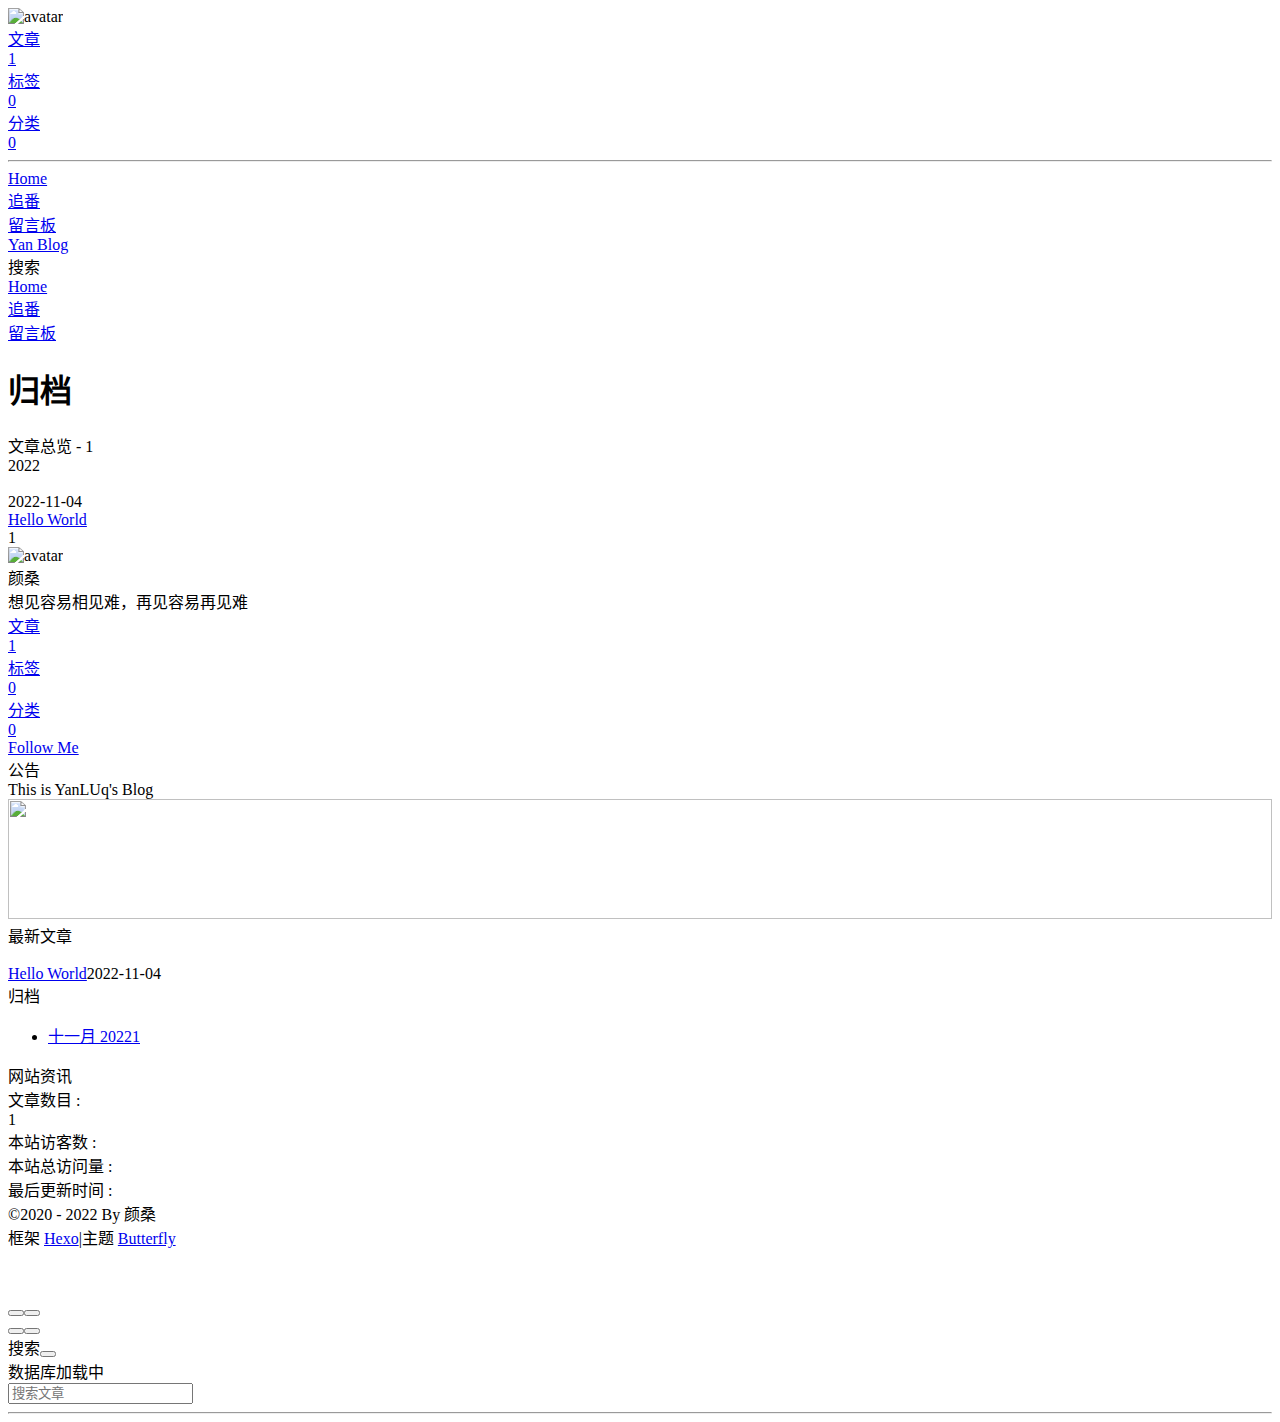
==== archives/index.html @ 8ce9906b "Site updated: 2022-11-27 23:02:47" ====
<!DOCTYPE html><html lang="zh-CN" data-theme="light"><head><meta charset="UTF-8"><meta http-equiv="X-UA-Compatible" content="IE=edge"><meta name="viewport" content="width=device-width, initial-scale=1.0, maximum-scale=1.0, user-scalable=no"><title>归档 | Yan Blog</title><meta name="author" content="颜桑,xyme000@163.com"><meta name="copyright" content="颜桑"><meta name="format-detection" content="telephone=no"><meta name="theme-color" content="#ffffff"><meta name="description" content="想见容易相见难，再见容易再见难">
<meta property="og:type" content="website">
<meta property="og:title" content="归档">
<meta property="og:url" content="http://example.com/archives/index.html">
<meta property="og:site_name" content="Yan Blog">
<meta property="og:description" content="想见容易相见难，再见容易再见难">
<meta property="og:locale" content="zh_CN">
<meta property="og:image" content="https://s2.loli.net/2022/11/27/mpEVhI1Z8wz5aOU.png">
<meta property="article:author" content="颜桑">
<meta property="article:tag" content="颜桑，博客，颜桑的博客，颜，桑，想见容易相见难，再见容易再见难">
<meta name="twitter:card" content="summary">
<meta name="twitter:image" content="https://s2.loli.net/2022/11/27/mpEVhI1Z8wz5aOU.png"><link rel="shortcut icon" href="/img/favicon.png"><link rel="canonical" href="http://example.com/archives/"><link rel="preconnect" href="//cdn.jsdelivr.net"/><link rel="preconnect" href="//busuanzi.ibruce.info"/><link rel="manifest" href="/manifest.json"/><meta name="msapplication-TileColor" content="#3b70fc"/><link rel="apple-touch-icon" sizes="180x180" href="/img/siteicon/128.png"/><link rel="icon" type="image/png" sizes="32x32" href="/img/siteicon/32.png"/><link rel="icon" type="image/png" sizes="16x16" href="/img/siteicon/16.png"/><link rel="mask-icon" href="/img/siteicon/128.png" color="#5bbad5"/><link rel="stylesheet" href="/css/index.css"><link rel="stylesheet" href="https://cdn.jsdelivr.net/npm/@fortawesome/fontawesome-free/css/all.min.css" media="print" onload="this.media='all'"><link rel="stylesheet" href="https://cdn.jsdelivr.net/npm/@fancyapps/ui/dist/fancybox.min.css" media="print" onload="this.media='all'"><script>const GLOBAL_CONFIG = { 
  root: '/',
  algolia: undefined,
  localSearch: {"path":"/search.xml","preload":false,"languages":{"hits_empty":"找不到您查询的内容：${query}"}},
  translate: undefined,
  noticeOutdate: undefined,
  highlight: {"plugin":"highlighjs","highlightCopy":true,"highlightLang":true,"highlightHeightLimit":false},
  copy: {
    success: '复制成功',
    error: '复制错误',
    noSupport: '浏览器不支持'
  },
  relativeDate: {
    homepage: false,
    post: false
  },
  runtime: '',
  date_suffix: {
    just: '刚刚',
    min: '分钟前',
    hour: '小时前',
    day: '天前',
    month: '个月前'
  },
  copyright: undefined,
  lightbox: 'fancybox',
  Snackbar: undefined,
  source: {
    justifiedGallery: {
      js: 'https://cdn.jsdelivr.net/npm/flickr-justified-gallery/dist/fjGallery.min.js',
      css: 'https://cdn.jsdelivr.net/npm/flickr-justified-gallery/dist/fjGallery.min.css'
    }
  },
  isPhotoFigcaption: false,
  islazyload: false,
  isAnchor: false
}</script><script id="config-diff">var GLOBAL_CONFIG_SITE = {
  title: '归档',
  isPost: false,
  isHome: false,
  isHighlightShrink: false,
  isToc: false,
  postUpdate: '2022-11-27 23:02:47'
}</script><noscript><style type="text/css">
  #nav {
    opacity: 1
  }
  .justified-gallery img {
    opacity: 1
  }

  #recent-posts time,
  #post-meta time {
    display: inline !important
  }
</style></noscript><script>(win=>{
    win.saveToLocal = {
      set: function setWithExpiry(key, value, ttl) {
        if (ttl === 0) return
        const now = new Date()
        const expiryDay = ttl * 86400000
        const item = {
          value: value,
          expiry: now.getTime() + expiryDay,
        }
        localStorage.setItem(key, JSON.stringify(item))
      },

      get: function getWithExpiry(key) {
        const itemStr = localStorage.getItem(key)

        if (!itemStr) {
          return undefined
        }
        const item = JSON.parse(itemStr)
        const now = new Date()

        if (now.getTime() > item.expiry) {
          localStorage.removeItem(key)
          return undefined
        }
        return item.value
      }
    }
  
    win.getScript = url => new Promise((resolve, reject) => {
      const script = document.createElement('script')
      script.src = url
      script.async = true
      script.onerror = reject
      script.onload = script.onreadystatechange = function() {
        const loadState = this.readyState
        if (loadState && loadState !== 'loaded' && loadState !== 'complete') return
        script.onload = script.onreadystatechange = null
        resolve()
      }
      document.head.appendChild(script)
    })
  
      win.activateDarkMode = function () {
        document.documentElement.setAttribute('data-theme', 'dark')
        if (document.querySelector('meta[name="theme-color"]') !== null) {
          document.querySelector('meta[name="theme-color"]').setAttribute('content', '#0d0d0d')
        }
      }
      win.activateLightMode = function () {
        document.documentElement.setAttribute('data-theme', 'light')
        if (document.querySelector('meta[name="theme-color"]') !== null) {
          document.querySelector('meta[name="theme-color"]').setAttribute('content', '#ffffff')
        }
      }
      const t = saveToLocal.get('theme')
    
          if (t === 'dark') activateDarkMode()
          else if (t === 'light') activateLightMode()
        
      const asideStatus = saveToLocal.get('aside-status')
      if (asideStatus !== undefined) {
        if (asideStatus === 'hide') {
          document.documentElement.classList.add('hide-aside')
        } else {
          document.documentElement.classList.remove('hide-aside')
        }
      }
    
    const detectApple = () => {
      if(/iPad|iPhone|iPod|Macintosh/.test(navigator.userAgent)){
        document.documentElement.classList.add('apple')
      }
    }
    detectApple()
    })(window)</script><link rel="stylesheet" href="/css/custom.css" media="defer" onload="this.media='all'"><!-- hexo injector head_end start --><link rel="stylesheet" href="https://cdn.cbd.int/hexo-butterfly-clock-anzhiyu@1.1.6/lib/clock.min.css" /><link rel="stylesheet" href="https://cdn.cbd.int/hexo-butterfly-tag-plugins-plus@latest/lib/assets/font-awesome-animation.min.css" media="defer" onload="this.media='all'"><link rel="stylesheet" href="https://cdn.cbd.int/hexo-butterfly-tag-plugins-plus@latest/lib/tag_plugins.css" media="defer" onload="this.media='all'"><script src="https://cdn.cbd.int/hexo-butterfly-tag-plugins-plus@latest/lib/assets/carousel-touch.js"></script><link rel="stylesheet" href="https://cdn.cbd.int/hexo-filter-gitcalendar/lib/gitcalendar.css" media="print" onload="this.media='all'"><link rel="stylesheet" href="https://npm.elemecdn.com/anzhiyu-blog@2.0.4/css/runtime/runtime.min.css" media="print" onload="this.media='all'"><link rel="stylesheet" href="https://cdn.cbd.int/hexo-butterfly-wowjs/lib/animate.min.css" media="print" onload="this.media='screen'"><!-- hexo injector head_end end --><meta name="generator" content="Hexo 5.4.2"><link rel="alternate" href="/atom.xml" title="Yan Blog" type="application/atom+xml">
</head><body><div id="web_bg"></div><div id="sidebar"><div id="menu-mask"></div><div id="sidebar-menus"><div class="avatar-img is-center"><img src="https://s2.loli.net/2022/11/27/mpEVhI1Z8wz5aOU.png" onerror="onerror=null;src='/img/friend_404.gif'" alt="avatar"/></div><div class="sidebar-site-data site-data is-center"><a href="/archives/"><div class="headline">文章</div><div class="length-num">1</div></a><a href="/tags/"><div class="headline">标签</div><div class="length-num">0</div></a><a href="/categories/"><div class="headline">分类</div><div class="length-num">0</div></a></div><hr/><div class="menus_items"><div class="menus_item"><a class="site-page" href="/"><i class="fa-fw fas fa-home"></i><span> Home</span></a></div><div class="menus_item"><a class="site-page" href="/bangumis/"><i class="fa-fw fas fa-home"></i><span> 追番</span></a></div><div class="menus_item"><a class="site-page" href="/comments/"><i class="fa-fw fas fa-envelope"></i><span> 留言板</span></a></div></div></div></div><div class="page" id="body-wrap"><header class="not-home-page" id="page-header"><nav id="nav"><span id="blog_name"><a id="site-name" href="/">Yan Blog</a></span><div id="menus"><div id="search-button"><a class="site-page social-icon search"><i class="fas fa-search fa-fw"></i><span> 搜索</span></a></div><div class="menus_items"><div class="menus_item"><a class="site-page" href="/"><i class="fa-fw fas fa-home"></i><span> Home</span></a></div><div class="menus_item"><a class="site-page" href="/bangumis/"><i class="fa-fw fas fa-home"></i><span> 追番</span></a></div><div class="menus_item"><a class="site-page" href="/comments/"><i class="fa-fw fas fa-envelope"></i><span> 留言板</span></a></div></div><div id="toggle-menu"><a class="site-page"><i class="fas fa-bars fa-fw"></i></a></div></div></nav><div id="page-site-info"><h1 id="site-title">归档</h1></div></header><main class="layout" id="content-inner"><div id="archive"><div class="article-sort-title">文章总览 - 1</div><div class="article-sort"><div class="article-sort-item year">2022</div><div class="article-sort-item"><a class="article-sort-item-img" href="/posts/undefined.html" title="Hello World"><img src="[data-uri]" alt="Hello World" onerror="this.onerror=null;this.src='/img/404.jpg'"></a><div class="article-sort-item-info"><div class="article-sort-item-time"><i class="far fa-calendar-alt"></i><time class="post-meta-date-created" datetime="2022-11-04T13:21:31.577Z" title="发表于 2022-11-04 21:21:31">2022-11-04</time></div><a class="article-sort-item-title" href="/posts/undefined.html" title="Hello World">Hello World</a></div></div></div><nav id="pagination"><div class="pagination"><span class="page-number current">1</span></div></nav></div><div class="aside-content" id="aside-content"><div class="card-widget card-info"><div class="is-center"><div class="avatar-img"><img src="https://s2.loli.net/2022/11/27/mpEVhI1Z8wz5aOU.png" onerror="this.onerror=null;this.src='/img/friend_404.gif'" alt="avatar"/></div><div class="author-info__name">颜桑</div><div class="author-info__description">想见容易相见难，再见容易再见难</div></div><div class="card-info-data site-data is-center"><a href="/archives/"><div class="headline">文章</div><div class="length-num">1</div></a><a href="/tags/"><div class="headline">标签</div><div class="length-num">0</div></a><a href="/categories/"><div class="headline">分类</div><div class="length-num">0</div></a></div><a id="card-info-btn" target="_blank" rel="noopener" href="https://github.com/xxxxxx"><i class="fab fa-github"></i><span>Follow Me</span></a></div><div class="card-widget card-announcement"><div class="item-headline"><i class="fas fa-bullhorn fa-shake"></i><span>公告</span></div><div class="announcement_content">This is YanLUq's Blog</div></div><div class="sticky_layout"><div class="card-widget card-recent-post"><div class="item-headline"><i class="fas fa-history"></i><span>最新文章</span></div><div class="aside-list"><div class="aside-list-item"><a class="thumbnail" href="/posts/undefined.html" title="Hello World"><img src="[data-uri]" onerror="this.onerror=null;this.src='/img/404.jpg'" alt="Hello World"/></a><div class="content"><a class="title" href="/posts/undefined.html" title="Hello World">Hello World</a><time datetime="2022-11-04T13:21:31.577Z" title="发表于 2022-11-04 21:21:31">2022-11-04</time></div></div></div></div><div class="card-widget card-archives"><div class="item-headline"><i class="fas fa-archive"></i><span>归档</span></div><ul class="card-archive-list"><li class="card-archive-list-item"><a class="card-archive-list-link" href="/archives/2022/11/"><span class="card-archive-list-date">十一月 2022</span><span class="card-archive-list-count">1</span></a></li></ul></div><div class="card-widget card-webinfo"><div class="item-headline"><i class="fas fa-chart-line"></i><span>网站资讯</span></div><div class="webinfo"><div class="webinfo-item"><div class="item-name">文章数目 :</div><div class="item-count">1</div></div><div class="webinfo-item"><div class="item-name">本站访客数 :</div><div class="item-count" id="busuanzi_value_site_uv"><i class="fa-solid fa-spinner fa-spin"></i></div></div><div class="webinfo-item"><div class="item-name">本站总访问量 :</div><div class="item-count" id="busuanzi_value_site_pv"><i class="fa-solid fa-spinner fa-spin"></i></div></div><div class="webinfo-item"><div class="item-name">最后更新时间 :</div><div class="item-count" id="last-push-date" data-lastPushDate="2022-11-27T15:02:47.045Z"><i class="fa-solid fa-spinner fa-spin"></i></div></div></div></div></div></div></main><footer id="footer"><div id="footer-wrap"><div class="copyright">&copy;2020 - 2022 By 颜桑</div><div class="framework-info"><span>框架 </span><a target="_blank" rel="noopener" href="https://hexo.io">Hexo</a><span class="footer-separator">|</span><span>主题 </span><a target="_blank" rel="noopener" href="https://github.com/jerryc127/hexo-theme-butterfly">Butterfly</a></div></div></footer></div><div id="rightside"><div id="rightside-config-hide"><button id="darkmode" type="button" title="浅色和深色模式转换"><i class="fas fa-adjust"></i></button><button id="hide-aside-btn" type="button" title="单栏和双栏切换"><i class="fas fa-arrows-alt-h"></i></button></div><div id="rightside-config-show"><button id="rightside_config" type="button" title="设置"><i class="fas fa-cog fa-spin"></i></button><button id="go-up" type="button" title="回到顶部"><i class="fas fa-arrow-up"></i></button></div></div><div id="local-search"><div class="search-dialog"><nav class="search-nav"><span class="search-dialog-title">搜索</span><span id="loading-status"></span><button class="search-close-button"><i class="fas fa-times"></i></button></nav><div class="is-center" id="loading-database"><i class="fas fa-spinner fa-pulse"></i><span>  数据库加载中</span></div><div class="search-wrap"><div id="local-search-input"><div class="local-search-box"><input class="local-search-box--input" placeholder="搜索文章" type="text"/></div></div><hr/><div id="local-search-results"></div></div></div><div id="search-mask"></div></div><div><script src="/js/utils.js"></script><script src="/js/main.js"></script><script src="https://cdn.jsdelivr.net/npm/@fancyapps/ui/dist/fancybox.umd.min.js"></script><script src="/js/search/local-search.js"></script><div class="js-pjax"></div><div class="app-refresh" id="app-refresh" style="position: fixed;top: -2.2rem;left: 0;right: 0;z-index: 99999;padding: 0 1rem;font-size: 15px;height: 2.2rem;transition: all 0.3s ease;"><div class="app-refresh-wrap" style=" display: flex;color: #fff;height: 100%;align-items: center;justify-content: center;"><label>✨ 有新文章啦！ 👉</label><a href="javascript:void(0)" onclick="location.reload()"><span style="color: #fff;text-decoration: underline;cursor: pointer;">🍗点击食用🍔</span></a></div></div><script>if ('serviceWorker' in navigator) {
if (navigator.serviceWorker.controller) {
navigator.serviceWorker.addEventListener('controllerchange', function() {
showNotification()
})
}
window.addEventListener('load', function() {
navigator.serviceWorker.register('/sw.js')
})
}
function showNotification() {
if (GLOBAL_CONFIG.Snackbar) {
var snackbarBg =
document.documentElement.getAttribute('data-theme') === 'light' ?
GLOBAL_CONFIG.Snackbar.bgLight :
GLOBAL_CONFIG.Snackbar.bgDark
var snackbarPos = GLOBAL_CONFIG.Snackbar.position
Snackbar.show({
text: '✨ 有新文章啦！ 👉',
backgroundColor: snackbarBg,
duration: 500000,
pos: snackbarPos,
actionText: '🍗点击食用🍔',
actionTextColor: '#fff',
onActionClick: function(e) {
location.reload()
},
})
} else {
var showBg =
document.documentElement.getAttribute('data-theme') === 'light' ?
'#3b70fc' :
'#1f1f1f'
var cssText = `top: 0; background: ${showBg};`
document.getElementById('app-refresh').style.cssText = cssText
}
}</script><script async data-pjax src="//busuanzi.ibruce.info/busuanzi/2.3/busuanzi.pure.mini.js"></script></div><!-- hexo injector body_end start --><script data-pjax>
  function butterfly_clock_anzhiyu_injector_config(){
    var parent_div_git = document.getElementsByClassName('sticky_layout')[0];
    var item_html = '<div class="card-widget card-clock"><div class="card-glass"><div class="card-background"><div class="card-content"><div id="hexo_electric_clock"><img class="entered loading" id="card-clock-loading" src="https://cdn.cbd.int/hexo-butterfly-clock-anzhiyu@1.1.6/lib/loading.gif" style="height: 120px; width: 100%;" data-ll-status="loading"/></div></div></div></div></div>';
    console.log('已挂载butterfly_clock_anzhiyu')
    if(parent_div_git) {
      parent_div_git.insertAdjacentHTML("afterbegin",item_html)
    }
  }
  var elist = 'null'.split(',');
  var cpage = location.pathname;
  var epage = 'all';
  var qweather_key = 'b02f5c4c556b4761b795ad2f716f89fb';
  var gaud_map_key = 'af7fbefd19da6f7522794b475c55c602';
  var baidu_ak_key = 'undefined';
  var flag = 0;
  var clock_rectangle = '112.6534116,27.96920845';
  var clock_default_rectangle_enable = 'false';

  for (var i=0;i<elist.length;i++){
    if (cpage.includes(elist[i])){
      flag++;
    }
  }

  if ((epage ==='all')&&(flag == 0)){
    butterfly_clock_anzhiyu_injector_config();
  }
  else if (epage === cpage){
    butterfly_clock_anzhiyu_injector_config();
  }
  </script><script src="https://widget.qweather.net/simple/static/js/he-simple-common.js?v=2.0"></script><script data-pjax src="https://cdn.cbd.int/hexo-butterfly-clock-anzhiyu@1.1.6/lib/clock.min.js"></script><script async src="/js/ali_font.js"></script><script data-pjax src="https://cdn.cbd.int/hexo-filter-gitcalendar/lib/gitcalendar.js"></script><script data-pjax>
  function gitcalendar_injector_config(){
      var parent_div_git = document.getElementById('recent-posts');
      var item_html = '<div class="recent-post-item" style="width:100%;height:auto;padding:10px;"><style>#git_container{min-height: 280px}@media screen and (max-width:650px) {#git_container{min-height: 0px}}</style><div id="git_loading" style="width:10%;height:100%;margin:0 auto;display: block;"><svg xmlns="http://www.w3.org/2000/svg" xmlns:xlink="http://www.w3.org/1999/xlink" viewBox="0 0 50 50" style="enable-background:new 0 0 50 50" xml:space="preserve"><path fill="#d0d0d0" d="M25.251,6.461c-10.318,0-18.683,8.365-18.683,18.683h4.068c0-8.071,6.543-14.615,14.615-14.615V6.461z" transform="rotate(275.098 25 25)"><animatetransform attributeType="xml" attributeName="transform" type="rotate" from="0 25 25" to="360 25 25" dur="0.6s" repeatCount="indefinite"></animatetransform></path></svg><style>#git_container{display: none;}</style></div><div id="git_container"></div></div>';
      parent_div_git.insertAdjacentHTML("afterbegin",item_html)
      console.log('已挂载gitcalendar')
      }

    if( document.getElementById('recent-posts') && (location.pathname ==='/'|| '/' ==='all')){
        gitcalendar_injector_config()
        GitCalendarInit("https://python-github-calendar-api-spk83h666-anzhiyu-c.vercel.app/api?Yannq",['#ebedf0', '#fdcdec', '#fc9bd9', '#fa6ac5', '#f838b2', '#f5089f', '#c4067e', '#92055e', '#540336', '#48022f', '#30021f'],'Yannq')
    }
  </script><script data-pjax>
  function butterfly_footer_beautify_injector_config(){
    var parent_div_git = document.getElementById('footer-wrap');
    var item_html = '<div id="workboard"></div><p id="ghbdages"><a class="github-badge" target="_blank" href="https://hexo.io/" style="margin-inline:5px" data-title="博客框架为Hexo_v5.4.0" title=""><img src="https://img.shields.io/badge/Frame-Hexo-blue?style=flat&amp;logo=hexo" alt=""/></a><a class="github-badge" target="_blank" href="https://butterfly.js.org/" style="margin-inline:5px" data-title="主题版本Butterfly_v4.2.2" title=""><img src="https://img.shields.io/badge/Theme-Butterfly-6513df?style=flat&amp;logo=bitdefender" alt=""/></a><a class="github-badge" target="_blank" href="https://www.jsdelivr.com/" style="margin-inline:5px" data-title="本站使用JsDelivr为静态资源提供CDN加速" title=""><img src="https://img.shields.io/badge/CDN-jsDelivr-orange?style=flat&amp;logo=jsDelivr" alt=""/></a><a class="github-badge" target="_blank" href="https://beian.miit.gov.cn/#/Integrated/index" style="margin-inline:5px" data-title="本站已在川进行备案" title=""><img src="https://img.shields.io/badge/川ICP备-2022114514号-e1d492?style=flat&amp;logo=[data-uri]" alt=""/></a><a class="github-badge" target="_blank" href="https://github.com/" style="margin-inline:5px" data-title="本站项目由Github托管" title=""><img src="https://img.shields.io/badge/Source-Github-d021d6?style=flat&amp;logo=GitHub" alt=""/></a><a class="github-badge" target="_blank" href="http://creativecommons.org/licenses/by-nc-sa/4.0/" style="margin-inline:5px" data-title="本站采用知识共享署名-非商业性使用-相同方式共享4.0国际许可协议进行许可" title=""><img src="https://img.shields.io/badge/Copyright-BY--NC--SA%204.0-d42328?style=flat&amp;logo=Claris" alt=""/></a></p>';
    console.log('已挂载butterfly_footer_beautify')
    parent_div_git.insertAdjacentHTML("beforeend",item_html)
    }
  var elist = 'null'.split(',');
  var cpage = location.pathname;
  var epage = 'all';
  var flag = 0;

  for (var i=0;i<elist.length;i++){
    if (cpage.includes(elist[i])){
      flag++;
    }
  }

  if ((epage ==='all')&&(flag == 0)){
    butterfly_footer_beautify_injector_config();
  }
  else if (epage === cpage){
    butterfly_footer_beautify_injector_config();
  }
  </script><script async src="/js/runtime/runtime.js"></script><div class="js-pjax"><script async="async">var arr = document.getElementsByClassName('recent-post-item');
for(var i = 0;i<arr.length;i++){
    arr[i].classList.add('wow');
    arr[i].classList.add('animate__zoomIn');
    arr[i].setAttribute('data-wow-duration', '1.5s');
    arr[i].setAttribute('data-wow-delay', '200ms');
    arr[i].setAttribute('data-wow-offset', '30');
    arr[i].setAttribute('data-wow-iteration', '1');
  }</script><script async="async">var arr = document.getElementsByClassName('card-widget');
for(var i = 0;i<arr.length;i++){
    arr[i].classList.add('wow');
    arr[i].classList.add('animate__zoomIn');
    arr[i].setAttribute('data-wow-duration', '');
    arr[i].setAttribute('data-wow-delay', '200ms');
    arr[i].setAttribute('data-wow-offset', '');
    arr[i].setAttribute('data-wow-iteration', '');
  }</script><script async="async">var arr = document.getElementsByClassName('flink-list-card');
for(var i = 0;i<arr.length;i++){
    arr[i].classList.add('wow');
    arr[i].classList.add('animate__flipInY');
    arr[i].setAttribute('data-wow-duration', '3s');
    arr[i].setAttribute('data-wow-delay', '');
    arr[i].setAttribute('data-wow-offset', '');
    arr[i].setAttribute('data-wow-iteration', '');
  }</script><script async="async">var arr = document.getElementsByClassName('flink-list-card');
for(var i = 0;i<arr.length;i++){
    arr[i].classList.add('wow');
    arr[i].classList.add('animate__animated');
    arr[i].setAttribute('data-wow-duration', '3s');
    arr[i].setAttribute('data-wow-delay', '');
    arr[i].setAttribute('data-wow-offset', '');
    arr[i].setAttribute('data-wow-iteration', '');
  }</script><script async="async">var arr = document.getElementsByClassName('article-sort-item');
for(var i = 0;i<arr.length;i++){
    arr[i].classList.add('wow');
    arr[i].classList.add('animate__slideInRight');
    arr[i].setAttribute('data-wow-duration', '1.5s');
    arr[i].setAttribute('data-wow-delay', '');
    arr[i].setAttribute('data-wow-offset', '');
    arr[i].setAttribute('data-wow-iteration', '');
  }</script><script async="async">var arr = document.getElementsByClassName('site-card');
for(var i = 0;i<arr.length;i++){
    arr[i].classList.add('wow');
    arr[i].classList.add('animate__flipInY');
    arr[i].setAttribute('data-wow-duration', '3s');
    arr[i].setAttribute('data-wow-delay', '');
    arr[i].setAttribute('data-wow-offset', '');
    arr[i].setAttribute('data-wow-iteration', '');
  }</script><script async="async">var arr = document.getElementsByClassName('site-card');
for(var i = 0;i<arr.length;i++){
    arr[i].classList.add('wow');
    arr[i].classList.add('animate__animated');
    arr[i].setAttribute('data-wow-duration', '3s');
    arr[i].setAttribute('data-wow-delay', '');
    arr[i].setAttribute('data-wow-offset', '');
    arr[i].setAttribute('data-wow-iteration', '');
  }</script></div><script defer src="https://cdn.cbd.int/hexo-butterfly-wowjs/lib/wow.min.js"></script><script defer src="https://cdn.cbd.int/hexo-butterfly-wowjs/lib/wow_init.js"></script><!-- hexo injector body_end end --><script src="/live2dw/lib/L2Dwidget.min.js?094cbace49a39548bed64abff5988b05"></script><script>L2Dwidget.init({"tagMode":false,"debug":false,"model":{"jsonPath":"/live2dw/assets/koharu.model.json"},"display":{"position":"left","width":150,"height":300},"mobile":{"show":false},"log":false,"pluginJsPath":"lib/","pluginModelPath":"assets/","pluginRootPath":"live2dw/"});</script></body></html>
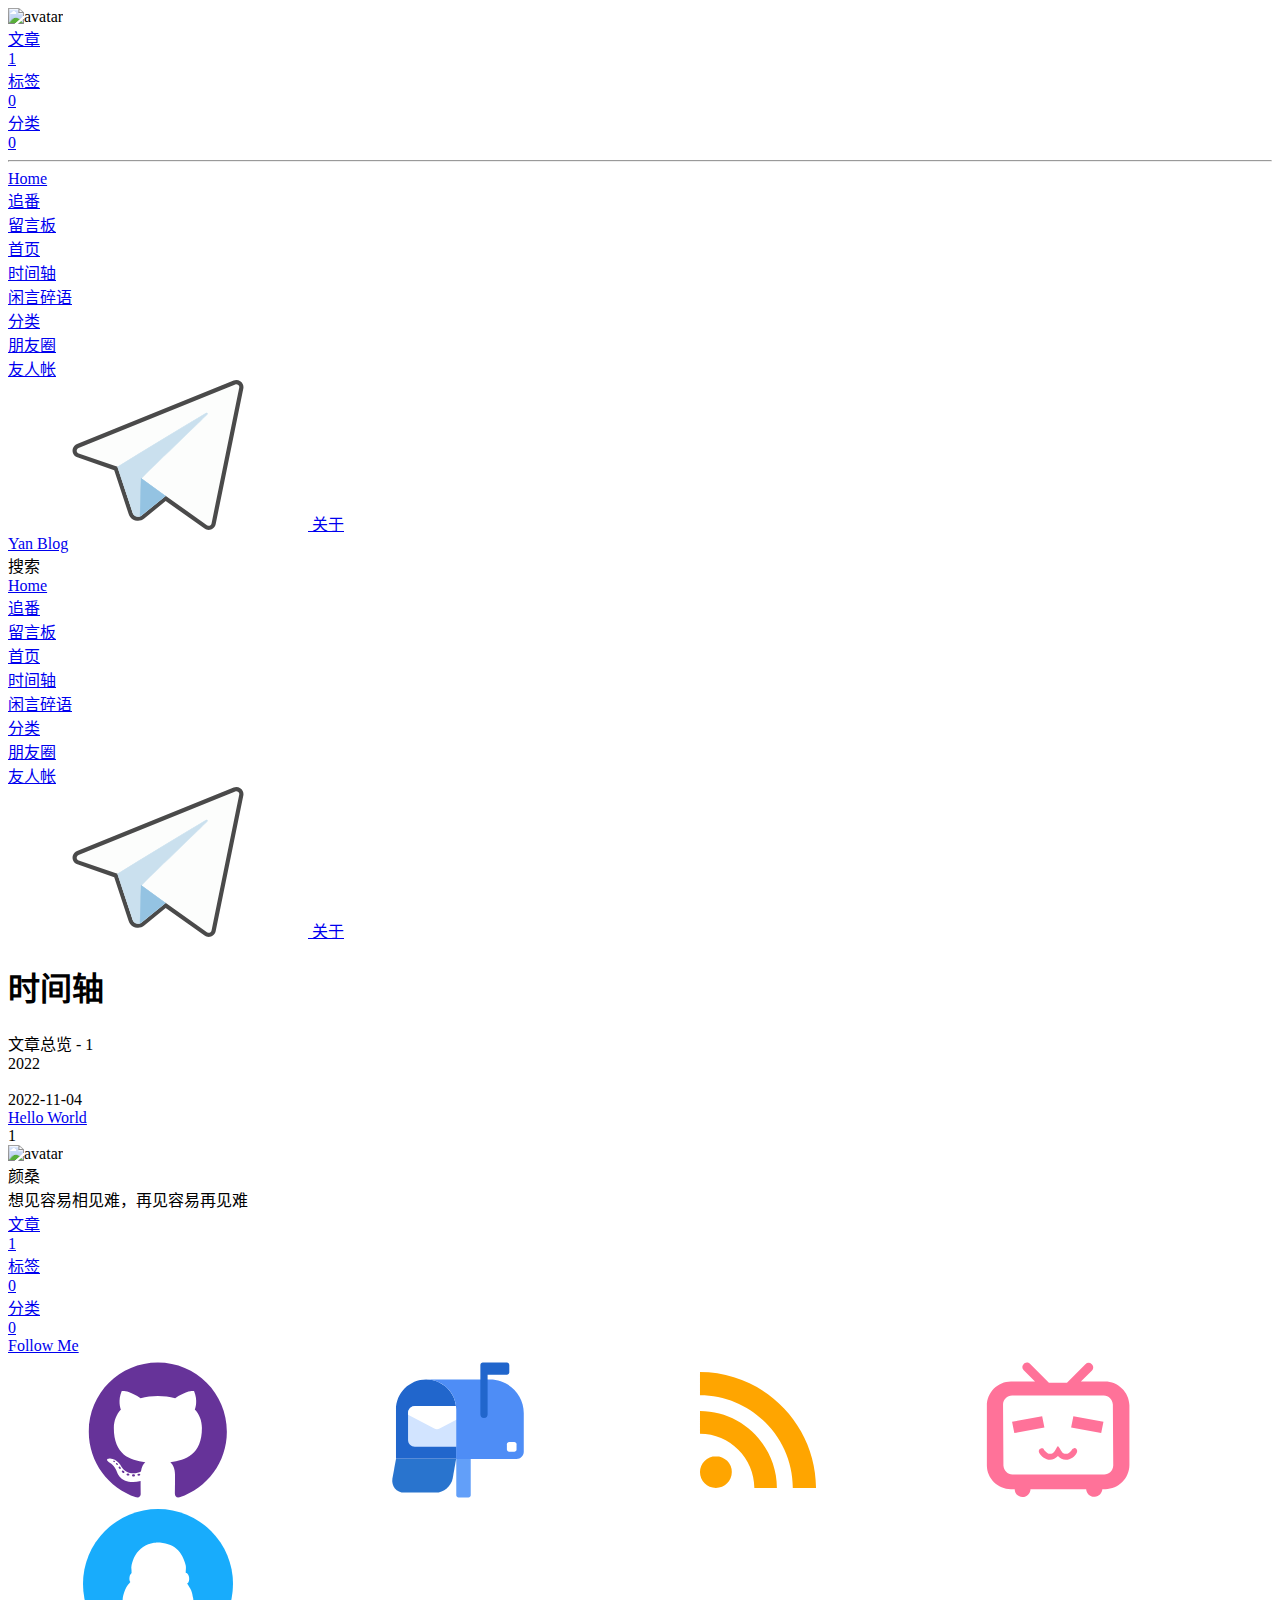
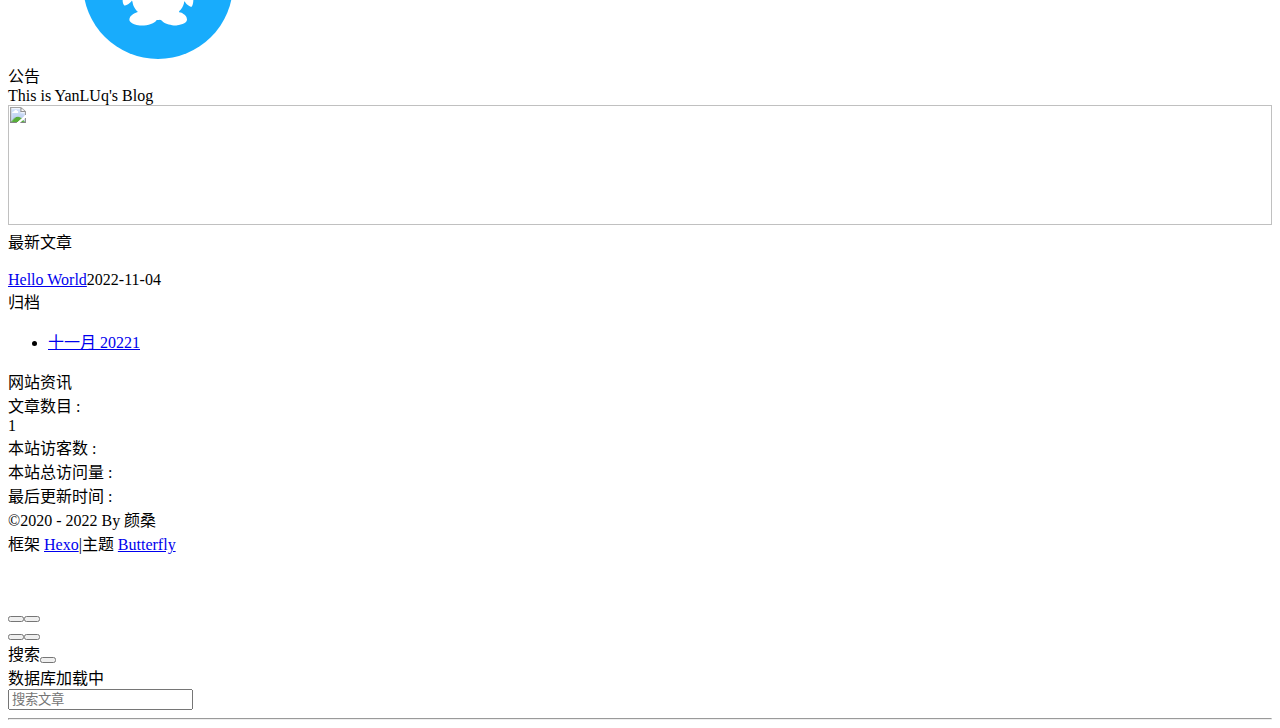
==== commit 818eda74: "Site updated: 2022-11-30 21:05:34" ====
--- a/archives/index.html
+++ b/archives/index.html
@@ -1,7 +1,7 @@
-<!DOCTYPE html><html lang="zh-CN" data-theme="light"><head><meta charset="UTF-8"><meta http-equiv="X-UA-Compatible" content="IE=edge"><meta name="viewport" content="width=device-width, initial-scale=1.0, maximum-scale=1.0, user-scalable=no"><title>归档 | Yan Blog</title><meta name="author" content="颜桑,xyme000@163.com"><meta name="copyright" content="颜桑"><meta name="format-detection" content="telephone=no"><meta name="theme-color" content="#ffffff"><meta name="description" content="想见容易相见难，再见容易再见难">
+<!DOCTYPE html><html lang="zh-CN" data-theme="light"><head><meta charset="UTF-8"><meta http-equiv="X-UA-Compatible" content="IE=edge"><meta name="viewport" content="width=device-width, initial-scale=1.0, maximum-scale=1.0, user-scalable=no"><title>时间轴 | Yan Blog</title><meta name="author" content="颜桑,xyme000@163.com"><meta name="copyright" content="颜桑"><meta name="format-detection" content="telephone=no"><meta name="theme-color" content="#ffffff"><meta name="description" content="想见容易相见难，再见容易再见难">
 <meta property="og:type" content="website">
-<meta property="og:title" content="归档">
-<meta property="og:url" content="http://example.com/archives/index.html">
+<meta property="og:title" content="时间轴">
+<meta property="og:url" content="https://www.yannq.ml/archives/index.html">
 <meta property="og:site_name" content="Yan Blog">
 <meta property="og:description" content="想见容易相见难，再见容易再见难">
 <meta property="og:locale" content="zh_CN">
@@ -9,7 +9,7 @@
 <meta property="article:author" content="颜桑">
 <meta property="article:tag" content="颜桑，博客，颜桑的博客，颜，桑，想见容易相见难，再见容易再见难">
 <meta name="twitter:card" content="summary">
-<meta name="twitter:image" content="https://s2.loli.net/2022/11/27/mpEVhI1Z8wz5aOU.png"><link rel="shortcut icon" href="/img/favicon.png"><link rel="canonical" href="http://example.com/archives/"><link rel="preconnect" href="//cdn.jsdelivr.net"/><link rel="preconnect" href="//busuanzi.ibruce.info"/><link rel="manifest" href="/manifest.json"/><meta name="msapplication-TileColor" content="#3b70fc"/><link rel="apple-touch-icon" sizes="180x180" href="/img/siteicon/128.png"/><link rel="icon" type="image/png" sizes="32x32" href="/img/siteicon/32.png"/><link rel="icon" type="image/png" sizes="16x16" href="/img/siteicon/16.png"/><link rel="mask-icon" href="/img/siteicon/128.png" color="#5bbad5"/><link rel="stylesheet" href="/css/index.css"><link rel="stylesheet" href="https://cdn.jsdelivr.net/npm/@fortawesome/fontawesome-free/css/all.min.css" media="print" onload="this.media='all'"><link rel="stylesheet" href="https://cdn.jsdelivr.net/npm/@fancyapps/ui/dist/fancybox.min.css" media="print" onload="this.media='all'"><script>const GLOBAL_CONFIG = { 
+<meta name="twitter:image" content="https://s2.loli.net/2022/11/27/mpEVhI1Z8wz5aOU.png"><link rel="shortcut icon" href="/img/favicon.png"><link rel="canonical" href="https://www.yannq.ml/archives/"><link rel="preconnect" href="//cdn.jsdelivr.net"/><link rel="preconnect" href="//busuanzi.ibruce.info"/><link rel="manifest" href="/manifest.json"/><meta name="msapplication-TileColor" content="#3b70fc"/><link rel="apple-touch-icon" sizes="180x180" href="/img/siteicon/128.png"/><link rel="icon" type="image/png" sizes="32x32" href="/img/siteicon/32.png"/><link rel="icon" type="image/png" sizes="16x16" href="/img/siteicon/16.png"/><link rel="mask-icon" href="/img/siteicon/128.png" color="#5bbad5"/><link rel="stylesheet" href="/css/index.css"><link rel="stylesheet" href="https://cdn.jsdelivr.net/npm/@fortawesome/fontawesome-free/css/all.min.css" media="print" onload="this.media='all'"><link rel="stylesheet" href="https://cdn.jsdelivr.net/npm/@fancyapps/ui/dist/fancybox.min.css" media="print" onload="this.media='all'"><script>const GLOBAL_CONFIG = { 
   root: '/',
   algolia: undefined,
   localSearch: {"path":"/search.xml","preload":false,"languages":{"hits_empty":"找不到您查询的内容：${query}"}},
@@ -46,12 +46,12 @@
   islazyload: false,
   isAnchor: false
 }</script><script id="config-diff">var GLOBAL_CONFIG_SITE = {
-  title: '归档',
+  title: '时间轴',
   isPost: false,
   isHome: false,
   isHighlightShrink: false,
   isToc: false,
-  postUpdate: '2022-11-27 23:02:47'
+  postUpdate: '2022-11-30 21:05:17'
 }</script><noscript><style type="text/css">
   #nav {
     opacity: 1
@@ -140,8 +140,8 @@
       }
     }
     detectApple()
-    })(window)</script><link rel="stylesheet" href="/css/custom.css" media="defer" onload="this.media='all'"><!-- hexo injector head_end start --><link rel="stylesheet" href="https://cdn.cbd.int/hexo-butterfly-clock-anzhiyu@1.1.6/lib/clock.min.css" /><link rel="stylesheet" href="https://cdn.cbd.int/hexo-butterfly-tag-plugins-plus@latest/lib/assets/font-awesome-animation.min.css" media="defer" onload="this.media='all'"><link rel="stylesheet" href="https://cdn.cbd.int/hexo-butterfly-tag-plugins-plus@latest/lib/tag_plugins.css" media="defer" onload="this.media='all'"><script src="https://cdn.cbd.int/hexo-butterfly-tag-plugins-plus@latest/lib/assets/carousel-touch.js"></script><link rel="stylesheet" href="https://cdn.cbd.int/hexo-filter-gitcalendar/lib/gitcalendar.css" media="print" onload="this.media='all'"><link rel="stylesheet" href="https://npm.elemecdn.com/anzhiyu-blog@2.0.4/css/runtime/runtime.min.css" media="print" onload="this.media='all'"><link rel="stylesheet" href="https://cdn.cbd.int/hexo-butterfly-wowjs/lib/animate.min.css" media="print" onload="this.media='screen'"><!-- hexo injector head_end end --><meta name="generator" content="Hexo 5.4.2"><link rel="alternate" href="/atom.xml" title="Yan Blog" type="application/atom+xml">
-</head><body><div id="web_bg"></div><div id="sidebar"><div id="menu-mask"></div><div id="sidebar-menus"><div class="avatar-img is-center"><img src="https://s2.loli.net/2022/11/27/mpEVhI1Z8wz5aOU.png" onerror="onerror=null;src='/img/friend_404.gif'" alt="avatar"/></div><div class="sidebar-site-data site-data is-center"><a href="/archives/"><div class="headline">文章</div><div class="length-num">1</div></a><a href="/tags/"><div class="headline">标签</div><div class="length-num">0</div></a><a href="/categories/"><div class="headline">分类</div><div class="length-num">0</div></a></div><hr/><div class="menus_items"><div class="menus_item"><a class="site-page" href="/"><i class="fa-fw fas fa-home"></i><span> Home</span></a></div><div class="menus_item"><a class="site-page" href="/bangumis/"><i class="fa-fw fas fa-home"></i><span> 追番</span></a></div><div class="menus_item"><a class="site-page" href="/comments/"><i class="fa-fw fas fa-envelope"></i><span> 留言板</span></a></div></div></div></div><div class="page" id="body-wrap"><header class="not-home-page" id="page-header"><nav id="nav"><span id="blog_name"><a id="site-name" href="/">Yan Blog</a></span><div id="menus"><div id="search-button"><a class="site-page social-icon search"><i class="fas fa-search fa-fw"></i><span> 搜索</span></a></div><div class="menus_items"><div class="menus_item"><a class="site-page" href="/"><i class="fa-fw fas fa-home"></i><span> Home</span></a></div><div class="menus_item"><a class="site-page" href="/bangumis/"><i class="fa-fw fas fa-home"></i><span> 追番</span></a></div><div class="menus_item"><a class="site-page" href="/comments/"><i class="fa-fw fas fa-envelope"></i><span> 留言板</span></a></div></div><div id="toggle-menu"><a class="site-page"><i class="fas fa-bars fa-fw"></i></a></div></div></nav><div id="page-site-info"><h1 id="site-title">归档</h1></div></header><main class="layout" id="content-inner"><div id="archive"><div class="article-sort-title">文章总览 - 1</div><div class="article-sort"><div class="article-sort-item year">2022</div><div class="article-sort-item"><a class="article-sort-item-img" href="/posts/undefined.html" title="Hello World"><img src="[data-uri]" alt="Hello World" onerror="this.onerror=null;this.src='/img/404.jpg'"></a><div class="article-sort-item-info"><div class="article-sort-item-time"><i class="far fa-calendar-alt"></i><time class="post-meta-date-created" datetime="2022-11-04T13:21:31.577Z" title="发表于 2022-11-04 21:21:31">2022-11-04</time></div><a class="article-sort-item-title" href="/posts/undefined.html" title="Hello World">Hello World</a></div></div></div><nav id="pagination"><div class="pagination"><span class="page-number current">1</span></div></nav></div><div class="aside-content" id="aside-content"><div class="card-widget card-info"><div class="is-center"><div class="avatar-img"><img src="https://s2.loli.net/2022/11/27/mpEVhI1Z8wz5aOU.png" onerror="this.onerror=null;this.src='/img/friend_404.gif'" alt="avatar"/></div><div class="author-info__name">颜桑</div><div class="author-info__description">想见容易相见难，再见容易再见难</div></div><div class="card-info-data site-data is-center"><a href="/archives/"><div class="headline">文章</div><div class="length-num">1</div></a><a href="/tags/"><div class="headline">标签</div><div class="length-num">0</div></a><a href="/categories/"><div class="headline">分类</div><div class="length-num">0</div></a></div><a id="card-info-btn" target="_blank" rel="noopener" href="https://github.com/xxxxxx"><i class="fab fa-github"></i><span>Follow Me</span></a></div><div class="card-widget card-announcement"><div class="item-headline"><i class="fas fa-bullhorn fa-shake"></i><span>公告</span></div><div class="announcement_content">This is YanLUq's Blog</div></div><div class="sticky_layout"><div class="card-widget card-recent-post"><div class="item-headline"><i class="fas fa-history"></i><span>最新文章</span></div><div class="aside-list"><div class="aside-list-item"><a class="thumbnail" href="/posts/undefined.html" title="Hello World"><img src="[data-uri]" onerror="this.onerror=null;this.src='/img/404.jpg'" alt="Hello World"/></a><div class="content"><a class="title" href="/posts/undefined.html" title="Hello World">Hello World</a><time datetime="2022-11-04T13:21:31.577Z" title="发表于 2022-11-04 21:21:31">2022-11-04</time></div></div></div></div><div class="card-widget card-archives"><div class="item-headline"><i class="fas fa-archive"></i><span>归档</span></div><ul class="card-archive-list"><li class="card-archive-list-item"><a class="card-archive-list-link" href="/archives/2022/11/"><span class="card-archive-list-date">十一月 2022</span><span class="card-archive-list-count">1</span></a></li></ul></div><div class="card-widget card-webinfo"><div class="item-headline"><i class="fas fa-chart-line"></i><span>网站资讯</span></div><div class="webinfo"><div class="webinfo-item"><div class="item-name">文章数目 :</div><div class="item-count">1</div></div><div class="webinfo-item"><div class="item-name">本站访客数 :</div><div class="item-count" id="busuanzi_value_site_uv"><i class="fa-solid fa-spinner fa-spin"></i></div></div><div class="webinfo-item"><div class="item-name">本站总访问量 :</div><div class="item-count" id="busuanzi_value_site_pv"><i class="fa-solid fa-spinner fa-spin"></i></div></div><div class="webinfo-item"><div class="item-name">最后更新时间 :</div><div class="item-count" id="last-push-date" data-lastPushDate="2022-11-27T15:02:47.045Z"><i class="fa-solid fa-spinner fa-spin"></i></div></div></div></div></div></div></main><footer id="footer"><div id="footer-wrap"><div class="copyright">&copy;2020 - 2022 By 颜桑</div><div class="framework-info"><span>框架 </span><a target="_blank" rel="noopener" href="https://hexo.io">Hexo</a><span class="footer-separator">|</span><span>主题 </span><a target="_blank" rel="noopener" href="https://github.com/jerryc127/hexo-theme-butterfly">Butterfly</a></div></div></footer></div><div id="rightside"><div id="rightside-config-hide"><button id="darkmode" type="button" title="浅色和深色模式转换"><i class="fas fa-adjust"></i></button><button id="hide-aside-btn" type="button" title="单栏和双栏切换"><i class="fas fa-arrows-alt-h"></i></button></div><div id="rightside-config-show"><button id="rightside_config" type="button" title="设置"><i class="fas fa-cog fa-spin"></i></button><button id="go-up" type="button" title="回到顶部"><i class="fas fa-arrow-up"></i></button></div></div><div id="local-search"><div class="search-dialog"><nav class="search-nav"><span class="search-dialog-title">搜索</span><span id="loading-status"></span><button class="search-close-button"><i class="fas fa-times"></i></button></nav><div class="is-center" id="loading-database"><i class="fas fa-spinner fa-pulse"></i><span>  数据库加载中</span></div><div class="search-wrap"><div id="local-search-input"><div class="local-search-box"><input class="local-search-box--input" placeholder="搜索文章" type="text"/></div></div><hr/><div id="local-search-results"></div></div></div><div id="search-mask"></div></div><div><script src="/js/utils.js"></script><script src="/js/main.js"></script><script src="https://cdn.jsdelivr.net/npm/@fancyapps/ui/dist/fancybox.umd.min.js"></script><script src="/js/search/local-search.js"></script><div class="js-pjax"></div><div class="app-refresh" id="app-refresh" style="position: fixed;top: -2.2rem;left: 0;right: 0;z-index: 99999;padding: 0 1rem;font-size: 15px;height: 2.2rem;transition: all 0.3s ease;"><div class="app-refresh-wrap" style=" display: flex;color: #fff;height: 100%;align-items: center;justify-content: center;"><label>✨ 有新文章啦！ 👉</label><a href="javascript:void(0)" onclick="location.reload()"><span style="color: #fff;text-decoration: underline;cursor: pointer;">🍗点击食用🍔</span></a></div></div><script>if ('serviceWorker' in navigator) {
+    })(window)</script><link rel="stylesheet" href="/css/custom.css" media="defer" onload="this.media='all'"><!-- hexo injector head_end start --><link rel="stylesheet" href="https://cdn.cbd.int/hexo-butterfly-clock-anzhiyu@1.1.6/lib/clock.min.css" /><link rel="stylesheet" href="https://npm.elemecdn.com/anzhiyu-blog@2.0.4/css/runtime/runtime.min.css" media="print" onload="this.media='all'"><link rel="stylesheet" href="https://cdn.cbd.int/hexo-butterfly-tag-plugins-plus@latest/lib/assets/font-awesome-animation.min.css" media="defer" onload="this.media='all'"><link rel="stylesheet" href="https://cdn.cbd.int/hexo-butterfly-tag-plugins-plus@latest/lib/tag_plugins.css" media="defer" onload="this.media='all'"><script src="https://cdn.cbd.int/hexo-butterfly-tag-plugins-plus@latest/lib/assets/carousel-touch.js"></script><link rel="stylesheet" href="https://cdn.cbd.int/hexo-butterfly-wowjs/lib/animate.min.css" media="print" onload="this.media='screen'"><link rel="stylesheet" href="https://cdn.cbd.int/hexo-filter-gitcalendar/lib/gitcalendar.css" media="print" onload="this.media='all'"><!-- hexo injector head_end end --><meta name="generator" content="Hexo 5.4.2"><link rel="alternate" href="/atom.xml" title="Yan Blog" type="application/atom+xml">
+</head><body><div id="web_bg"></div><div id="sidebar"><div id="menu-mask"></div><div id="sidebar-menus"><div class="avatar-img is-center"><img src="https://s2.loli.net/2022/11/27/mpEVhI1Z8wz5aOU.png" onerror="onerror=null;src='/img/friend_404.gif'" alt="avatar"/></div><div class="sidebar-site-data site-data is-center"><a href="/archives/"><div class="headline">文章</div><div class="length-num">1</div></a><a href="/tags/"><div class="headline">标签</div><div class="length-num">0</div></a><a href="/categories/"><div class="headline">分类</div><div class="length-num">0</div></a></div><hr/><div class="menus_items"><div class="menus_item"><a class="site-page faa-parent animated-hover" href="/"><i class="fa-fw fas fa-home faa-tada"></i><span> Home</span></a></div><div class="menus_item"><a class="site-page faa-parent animated-hover" href="/bangumis/"><i class="fa-fw fas fa-home faa-tada"></i><span> 追番</span></a></div><div class="menus_item"><a class="site-page faa-parent animated-hover" href="/comments/"><i class="fa-fw fas fa-envelope faa-tada"></i><span> 留言板</span></a></div><div class="menus_item"><a class="site-page faa-parent animated-hover" href="/"><i class="fa-fw fas fa-home faa-tada"></i><span> 首页</span></a></div><div class="menus_item"><a class="site-page faa-parent animated-hover" href="/archives/"><i class="fa-fw fas fa-archive faa-tada"></i><span> 时间轴</span></a></div><div class="menus_item"><a class="site-page faa-parent animated-hover" href="/artitalk/"><i class="fa-fw fas fa-comment-dots faa-tada"></i><span> 闲言碎语</span></a></div><div class="menus_item"><a class="site-page faa-parent animated-hover" href="/categories/"><i class="fa-fw fas fa-folder-open faa-tada"></i><span> 分类</span></a></div><div class="menus_item"><a class="site-page faa-parent animated-hover" href="/fcircle/"><i class="fa-fw fab fa-artstation faa-tada"></i><span> 朋友圈</span></a></div><div class="menus_item"><a class="site-page faa-parent animated-hover" href="/link/"><i class="fa-fw fas fa-link faa-tada"></i><span> 友人帐</span></a></div><div class="menus_item"><a class="site-page faa-parent animated-hover" href="/about/"><svg class="icon faa-tada" aria-hidden="true"><use xlink:href="#icon-zhifeiji"></use></svg><span> 关于</span></a></div></div></div></div><div class="page" id="body-wrap"><header class="not-home-page" id="page-header"><nav id="nav"><span id="blog_name"><a id="site-name" href="/">Yan Blog</a></span><div id="menus"><div id="search-button"><a class="site-page social-icon search"><i class="fas fa-search fa-fw"></i><span> 搜索</span></a></div><div class="menus_items"><div class="menus_item"><a class="site-page faa-parent animated-hover" href="/"><i class="fa-fw fas fa-home faa-tada"></i><span> Home</span></a></div><div class="menus_item"><a class="site-page faa-parent animated-hover" href="/bangumis/"><i class="fa-fw fas fa-home faa-tada"></i><span> 追番</span></a></div><div class="menus_item"><a class="site-page faa-parent animated-hover" href="/comments/"><i class="fa-fw fas fa-envelope faa-tada"></i><span> 留言板</span></a></div><div class="menus_item"><a class="site-page faa-parent animated-hover" href="/"><i class="fa-fw fas fa-home faa-tada"></i><span> 首页</span></a></div><div class="menus_item"><a class="site-page faa-parent animated-hover" href="/archives/"><i class="fa-fw fas fa-archive faa-tada"></i><span> 时间轴</span></a></div><div class="menus_item"><a class="site-page faa-parent animated-hover" href="/artitalk/"><i class="fa-fw fas fa-comment-dots faa-tada"></i><span> 闲言碎语</span></a></div><div class="menus_item"><a class="site-page faa-parent animated-hover" href="/categories/"><i class="fa-fw fas fa-folder-open faa-tada"></i><span> 分类</span></a></div><div class="menus_item"><a class="site-page faa-parent animated-hover" href="/fcircle/"><i class="fa-fw fab fa-artstation faa-tada"></i><span> 朋友圈</span></a></div><div class="menus_item"><a class="site-page faa-parent animated-hover" href="/link/"><i class="fa-fw fas fa-link faa-tada"></i><span> 友人帐</span></a></div><div class="menus_item"><a class="site-page faa-parent animated-hover" href="/about/"><svg class="icon faa-tada" aria-hidden="true"><use xlink:href="#icon-zhifeiji"></use></svg><span> 关于</span></a></div></div><div id="toggle-menu"><a class="site-page"><i class="fas fa-bars fa-fw"></i></a></div></div></nav><div id="page-site-info"><h1 id="site-title">时间轴</h1></div></header><main class="layout" id="content-inner"><div id="archive"><div class="article-sort-title">文章总览 - 1</div><div class="article-sort"><div class="article-sort-item year">2022</div><div class="article-sort-item"><a class="article-sort-item-img" href="/posts/undefined.html" title="Hello World"><img src="[data-uri]" alt="Hello World" onerror="this.onerror=null;this.src='/img/404.jpg'"></a><div class="article-sort-item-info"><div class="article-sort-item-time"><i class="far fa-calendar-alt"></i><time class="post-meta-date-created" datetime="2022-11-04T13:21:31.577Z" title="发表于 2022-11-04 21:21:31">2022-11-04</time></div><a class="article-sort-item-title" href="/posts/undefined.html" title="Hello World">Hello World</a></div></div></div><nav id="pagination"><div class="pagination"><span class="page-number current">1</span></div></nav></div><div class="aside-content" id="aside-content"><div class="card-widget card-info"><div class="is-center"><div class="avatar-img"><img src="https://s2.loli.net/2022/11/27/mpEVhI1Z8wz5aOU.png" onerror="this.onerror=null;this.src='/img/friend_404.gif'" alt="avatar"/></div><div class="author-info__name">颜桑</div><div class="author-info__description">想见容易相见难，再见容易再见难</div></div><div class="card-info-data site-data is-center"><a href="/archives/"><div class="headline">文章</div><div class="length-num">1</div></a><a href="/tags/"><div class="headline">标签</div><div class="length-num">0</div></a><a href="/categories/"><div class="headline">分类</div><div class="length-num">0</div></a></div><a id="card-info-btn" target="_blank" rel="noopener" href="https://github.com/xxxxxx"><i class="fab fa-github"></i><span>Follow Me</span></a><div class="card-info-social-icons is-center"><a class="social-icon faa-parent animated-hover" href="https://github.com/yannq" target="_blank" title="Github"><svg class="icon faa-tada" aria-hidden="true"><use xlink:href="#icon-gitHub"></use></svg></a><a class="social-icon faa-parent animated-hover" href="https://mail.qq.com/cgi-bin/qm_share?t=qm_mailme&amp;email==2943997107@qq.com" target="_blank" title="Email"><svg class="icon faa-tada" aria-hidden="true"><use xlink:href="#icon-youxiang"></use></svg></a><a class="social-icon faa-parent animated-hover" href="/atom.xml" target="_blank" title="RSS"><svg class="icon faa-tada" aria-hidden="true"><use xlink:href="#icon-rss"></use></svg></a><a class="social-icon faa-parent animated-hover" href="https://space.bilibili.com/2100331009" target="_blank" title="BiliBili"><svg class="icon faa-tada" aria-hidden="true"><use xlink:href="#icon-bilibili"></use></svg></a><a class="social-icon faa-parent animated-hover" href="tencent://Message/?Uin=2943997107&amp;amp;websiteName=local.edu.com:8888=&amp;amp;Menu=yes" target="_blank" title="QQ"><svg class="icon faa-tada" aria-hidden="true"><use xlink:href="#icon-QQ1"></use></svg></a></div></div><div class="card-widget card-announcement"><div class="item-headline"><i class="fas fa-bullhorn fa-shake"></i><span>公告</span></div><div class="announcement_content">This is YanLUq's Blog</div></div><div class="sticky_layout"><div class="card-widget card-recent-post"><div class="item-headline"><i class="fas fa-history"></i><span>最新文章</span></div><div class="aside-list"><div class="aside-list-item"><a class="thumbnail" href="/posts/undefined.html" title="Hello World"><img src="[data-uri]" onerror="this.onerror=null;this.src='/img/404.jpg'" alt="Hello World"/></a><div class="content"><a class="title" href="/posts/undefined.html" title="Hello World">Hello World</a><time datetime="2022-11-04T13:21:31.577Z" title="发表于 2022-11-04 21:21:31">2022-11-04</time></div></div></div></div><div class="card-widget card-archives"><div class="item-headline"><i class="fas fa-archive"></i><span>归档</span></div><ul class="card-archive-list"><li class="card-archive-list-item"><a class="card-archive-list-link" href="/archives/2022/11/"><span class="card-archive-list-date">十一月 2022</span><span class="card-archive-list-count">1</span></a></li></ul></div><div class="card-widget card-webinfo"><div class="item-headline"><i class="fas fa-chart-line"></i><span>网站资讯</span></div><div class="webinfo"><div class="webinfo-item"><div class="item-name">文章数目 :</div><div class="item-count">1</div></div><div class="webinfo-item"><div class="item-name">本站访客数 :</div><div class="item-count" id="busuanzi_value_site_uv"><i class="fa-solid fa-spinner fa-spin"></i></div></div><div class="webinfo-item"><div class="item-name">本站总访问量 :</div><div class="item-count" id="busuanzi_value_site_pv"><i class="fa-solid fa-spinner fa-spin"></i></div></div><div class="webinfo-item"><div class="item-name">最后更新时间 :</div><div class="item-count" id="last-push-date" data-lastPushDate="2022-11-30T13:05:17.500Z"><i class="fa-solid fa-spinner fa-spin"></i></div></div></div></div></div></div></main><footer id="footer"><div id="footer-wrap"><div class="copyright">&copy;2020 - 2022 By 颜桑</div><div class="framework-info"><span>框架 </span><a target="_blank" rel="noopener" href="https://hexo.io">Hexo</a><span class="footer-separator">|</span><span>主题 </span><a target="_blank" rel="noopener" href="https://github.com/jerryc127/hexo-theme-butterfly">Butterfly</a></div></div></footer></div><div id="rightside"><div id="rightside-config-hide"><button id="darkmode" type="button" title="浅色和深色模式转换"><i class="fas fa-adjust"></i></button><button id="hide-aside-btn" type="button" title="单栏和双栏切换"><i class="fas fa-arrows-alt-h"></i></button></div><div id="rightside-config-show"><button id="rightside_config" type="button" title="设置"><i class="fas fa-cog fa-spin"></i></button><button id="go-up" type="button" title="回到顶部"><i class="fas fa-arrow-up"></i></button></div></div><div id="local-search"><div class="search-dialog"><nav class="search-nav"><span class="search-dialog-title">搜索</span><span id="loading-status"></span><button class="search-close-button"><i class="fas fa-times"></i></button></nav><div class="is-center" id="loading-database"><i class="fas fa-spinner fa-pulse"></i><span>  数据库加载中</span></div><div class="search-wrap"><div id="local-search-input"><div class="local-search-box"><input class="local-search-box--input" placeholder="搜索文章" type="text"/></div></div><hr/><div id="local-search-results"></div></div></div><div id="search-mask"></div></div><div><script src="/js/utils.js"></script><script src="/js/main.js"></script><script src="https://cdn.jsdelivr.net/npm/@fancyapps/ui/dist/fancybox.umd.min.js"></script><script src="/js/search/local-search.js"></script><div class="js-pjax"></div><div class="app-refresh" id="app-refresh" style="position: fixed;top: -2.2rem;left: 0;right: 0;z-index: 99999;padding: 0 1rem;font-size: 15px;height: 2.2rem;transition: all 0.3s ease;"><div class="app-refresh-wrap" style=" display: flex;color: #fff;height: 100%;align-items: center;justify-content: center;"><label>✨ 有新文章啦！ 👉</label><a href="javascript:void(0)" onclick="location.reload()"><span style="color: #fff;text-decoration: underline;cursor: pointer;">🍗点击食用🍔</span></a></div></div><script>if ('serviceWorker' in navigator) {
 if (navigator.serviceWorker.controller) {
 navigator.serviceWorker.addEventListener('controllerchange', function() {
 showNotification()
@@ -208,19 +208,7 @@
   else if (epage === cpage){
     butterfly_clock_anzhiyu_injector_config();
   }
-  </script><script src="https://widget.qweather.net/simple/static/js/he-simple-common.js?v=2.0"></script><script data-pjax src="https://cdn.cbd.int/hexo-butterfly-clock-anzhiyu@1.1.6/lib/clock.min.js"></script><script async src="/js/ali_font.js"></script><script data-pjax src="https://cdn.cbd.int/hexo-filter-gitcalendar/lib/gitcalendar.js"></script><script data-pjax>
-  function gitcalendar_injector_config(){
-      var parent_div_git = document.getElementById('recent-posts');
-      var item_html = '<div class="recent-post-item" style="width:100%;height:auto;padding:10px;"><style>#git_container{min-height: 280px}@media screen and (max-width:650px) {#git_container{min-height: 0px}}</style><div id="git_loading" style="width:10%;height:100%;margin:0 auto;display: block;"><svg xmlns="http://www.w3.org/2000/svg" xmlns:xlink="http://www.w3.org/1999/xlink" viewBox="0 0 50 50" style="enable-background:new 0 0 50 50" xml:space="preserve"><path fill="#d0d0d0" d="M25.251,6.461c-10.318,0-18.683,8.365-18.683,18.683h4.068c0-8.071,6.543-14.615,14.615-14.615V6.461z" transform="rotate(275.098 25 25)"><animatetransform attributeType="xml" attributeName="transform" type="rotate" from="0 25 25" to="360 25 25" dur="0.6s" repeatCount="indefinite"></animatetransform></path></svg><style>#git_container{display: none;}</style></div><div id="git_container"></div></div>';
-      parent_div_git.insertAdjacentHTML("afterbegin",item_html)
-      console.log('已挂载gitcalendar')
-      }
-
-    if( document.getElementById('recent-posts') && (location.pathname ==='/'|| '/' ==='all')){
-        gitcalendar_injector_config()
-        GitCalendarInit("https://python-github-calendar-api-spk83h666-anzhiyu-c.vercel.app/api?Yannq",['#ebedf0', '#fdcdec', '#fc9bd9', '#fa6ac5', '#f838b2', '#f5089f', '#c4067e', '#92055e', '#540336', '#48022f', '#30021f'],'Yannq')
-    }
-  </script><script data-pjax>
+  </script><script src="https://widget.qweather.net/simple/static/js/he-simple-common.js?v=2.0"></script><script data-pjax src="https://cdn.cbd.int/hexo-butterfly-clock-anzhiyu@1.1.6/lib/clock.min.js"></script><script data-pjax>
   function butterfly_footer_beautify_injector_config(){
     var parent_div_git = document.getElementById('footer-wrap');
     var item_html = '<div id="workboard"></div><p id="ghbdages"><a class="github-badge" target="_blank" href="https://hexo.io/" style="margin-inline:5px" data-title="博客框架为Hexo_v5.4.0" title=""><img src="https://img.shields.io/badge/Frame-Hexo-blue?style=flat&amp;logo=hexo" alt=""/></a><a class="github-badge" target="_blank" href="https://butterfly.js.org/" style="margin-inline:5px" data-title="主题版本Butterfly_v4.2.2" title=""><img src="https://img.shields.io/badge/Theme-Butterfly-6513df?style=flat&amp;logo=bitdefender" alt=""/></a><a class="github-badge" target="_blank" href="https://www.jsdelivr.com/" style="margin-inline:5px" data-title="本站使用JsDelivr为静态资源提供CDN加速" title=""><img src="https://img.shields.io/badge/CDN-jsDelivr-orange?style=flat&amp;logo=jsDelivr" alt=""/></a><a class="github-badge" target="_blank" href="https://beian.miit.gov.cn/#/Integrated/index" style="margin-inline:5px" data-title="本站已在川进行备案" title=""><img src="https://img.shields.io/badge/川ICP备-2022114514号-e1d492?style=flat&amp;logo=[data-uri]" alt=""/></a><a class="github-badge" target="_blank" href="https://github.com/" style="margin-inline:5px" data-title="本站项目由Github托管" title=""><img src="https://img.shields.io/badge/Source-Github-d021d6?style=flat&amp;logo=GitHub" alt=""/></a><a class="github-badge" target="_blank" href="http://creativecommons.org/licenses/by-nc-sa/4.0/" style="margin-inline:5px" data-title="本站采用知识共享署名-非商业性使用-相同方式共享4.0国际许可协议进行许可" title=""><img src="https://img.shields.io/badge/Copyright-BY--NC--SA%204.0-d42328?style=flat&amp;logo=Claris" alt=""/></a></p>';
@@ -244,7 +232,7 @@
   else if (epage === cpage){
     butterfly_footer_beautify_injector_config();
   }
-  </script><script async src="/js/runtime/runtime.js"></script><div class="js-pjax"><script async="async">var arr = document.getElementsByClassName('recent-post-item');
+  </script><script async src="/js/runtime/runtime.js"></script><script async src="/js/ali_font.js"></script><div class="js-pjax"><script async="async">var arr = document.getElementsByClassName('recent-post-item');
 for(var i = 0;i<arr.length;i++){
     arr[i].classList.add('wow');
     arr[i].classList.add('animate__zoomIn');
@@ -300,4 +288,16 @@
     arr[i].setAttribute('data-wow-delay', '');
     arr[i].setAttribute('data-wow-offset', '');
     arr[i].setAttribute('data-wow-iteration', '');
-  }</script></div><script defer src="https://cdn.cbd.int/hexo-butterfly-wowjs/lib/wow.min.js"></script><script defer src="https://cdn.cbd.int/hexo-butterfly-wowjs/lib/wow_init.js"></script><!-- hexo injector body_end end --><script src="/live2dw/lib/L2Dwidget.min.js?094cbace49a39548bed64abff5988b05"></script><script>L2Dwidget.init({"tagMode":false,"debug":false,"model":{"jsonPath":"/live2dw/assets/koharu.model.json"},"display":{"position":"left","width":150,"height":300},"mobile":{"show":false},"log":false,"pluginJsPath":"lib/","pluginModelPath":"assets/","pluginRootPath":"live2dw/"});</script></body></html>+  }</script></div><script defer src="https://cdn.cbd.int/hexo-butterfly-wowjs/lib/wow.min.js"></script><script defer src="https://cdn.cbd.int/hexo-butterfly-wowjs/lib/wow_init.js"></script><script data-pjax src="https://cdn.cbd.int/hexo-filter-gitcalendar/lib/gitcalendar.js"></script><script data-pjax>
+  function gitcalendar_injector_config(){
+      var parent_div_git = document.getElementById('recent-posts');
+      var item_html = '<div class="recent-post-item" style="width:100%;height:auto;padding:10px;"><style>#git_container{min-height: 280px}@media screen and (max-width:650px) {#git_container{min-height: 0px}}</style><div id="git_loading" style="width:10%;height:100%;margin:0 auto;display: block;"><svg xmlns="http://www.w3.org/2000/svg" xmlns:xlink="http://www.w3.org/1999/xlink" viewBox="0 0 50 50" style="enable-background:new 0 0 50 50" xml:space="preserve"><path fill="#d0d0d0" d="M25.251,6.461c-10.318,0-18.683,8.365-18.683,18.683h4.068c0-8.071,6.543-14.615,14.615-14.615V6.461z" transform="rotate(275.098 25 25)"><animatetransform attributeType="xml" attributeName="transform" type="rotate" from="0 25 25" to="360 25 25" dur="0.6s" repeatCount="indefinite"></animatetransform></path></svg><style>#git_container{display: none;}</style></div><div id="git_container"></div></div>';
+      parent_div_git.insertAdjacentHTML("afterbegin",item_html)
+      console.log('已挂载gitcalendar')
+      }
+
+    if( document.getElementById('recent-posts') && (location.pathname ==='/'|| '/' ==='all')){
+        gitcalendar_injector_config()
+        GitCalendarInit("https://python-github-calendar-api-spk83h666-anzhiyu-c.vercel.app/api?Yannq",['#ebedf0', '#fdcdec', '#fc9bd9', '#fa6ac5', '#f838b2', '#f5089f', '#c4067e', '#92055e', '#540336', '#48022f', '#30021f'],'Yannq')
+    }
+  </script><!-- hexo injector body_end end --><script src="/live2dw/lib/L2Dwidget.min.js?094cbace49a39548bed64abff5988b05"></script><script>L2Dwidget.init({"tagMode":false,"debug":false,"model":{"jsonPath":"/live2dw/assets/koharu.model.json"},"display":{"position":"left","width":150,"height":300},"mobile":{"show":false},"log":false,"pluginJsPath":"lib/","pluginModelPath":"assets/","pluginRootPath":"live2dw/"});</script></body></html>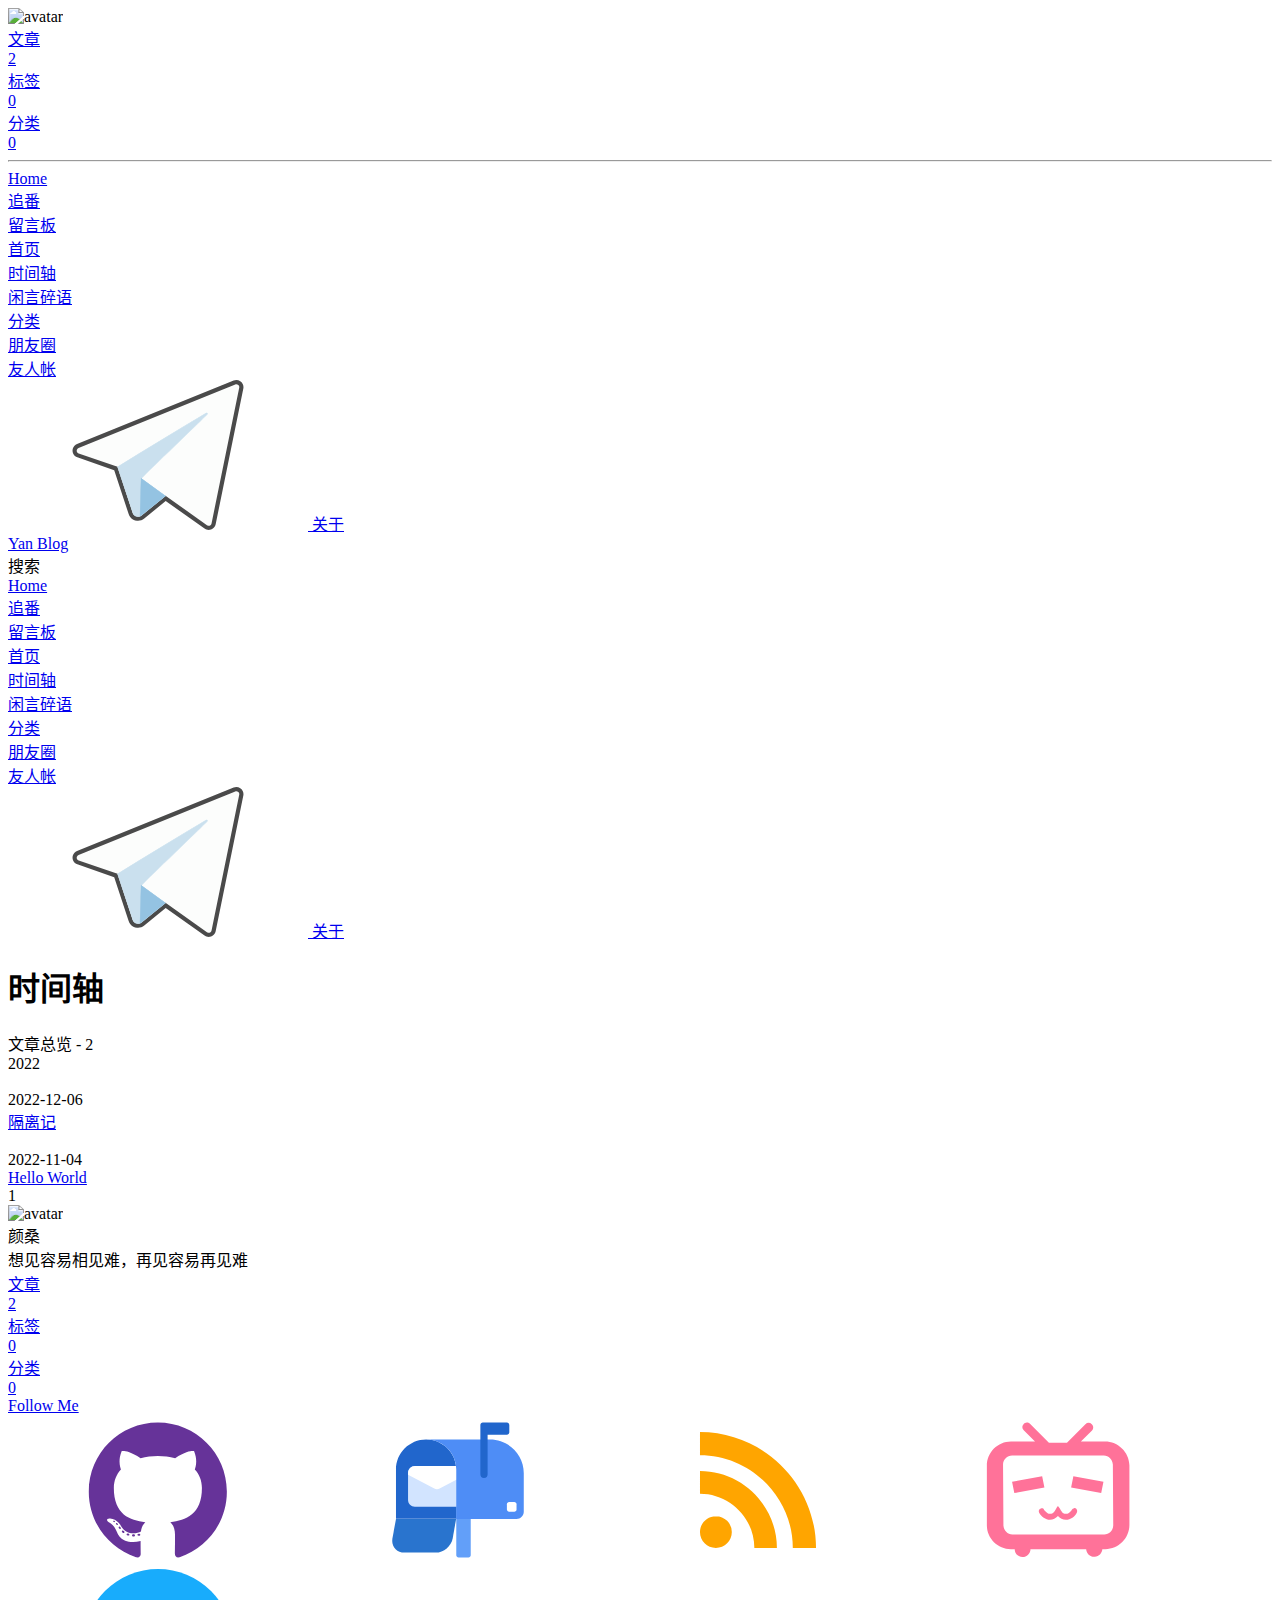
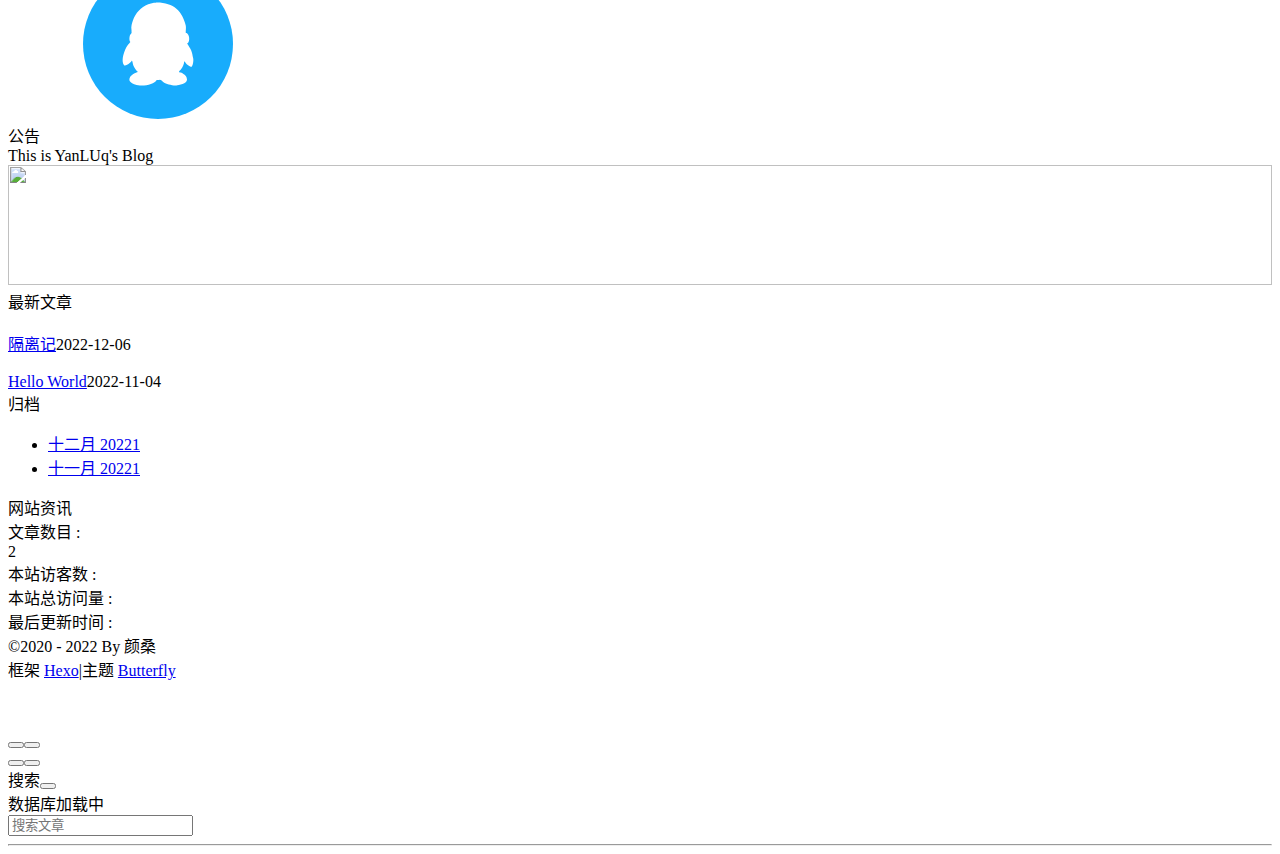
==== commit 5ca57331: "Site updated: 2022-12-08 10:54:42" ====
--- a/archives/index.html
+++ b/archives/index.html
@@ -1,7 +1,7 @@
 <!DOCTYPE html><html lang="zh-CN" data-theme="light"><head><meta charset="UTF-8"><meta http-equiv="X-UA-Compatible" content="IE=edge"><meta name="viewport" content="width=device-width, initial-scale=1.0, maximum-scale=1.0, user-scalable=no"><title>时间轴 | Yan Blog</title><meta name="author" content="颜桑,xyme000@163.com"><meta name="copyright" content="颜桑"><meta name="format-detection" content="telephone=no"><meta name="theme-color" content="#ffffff"><meta name="description" content="想见容易相见难，再见容易再见难">
 <meta property="og:type" content="website">
 <meta property="og:title" content="时间轴">
-<meta property="og:url" content="https://www.yannq.ml/archives/index.html">
+<meta property="og:url" content="https://blog.yannq.ml/archives/index.html">
 <meta property="og:site_name" content="Yan Blog">
 <meta property="og:description" content="想见容易相见难，再见容易再见难">
 <meta property="og:locale" content="zh_CN">
@@ -9,7 +9,7 @@
 <meta property="article:author" content="颜桑">
 <meta property="article:tag" content="颜桑，博客，颜桑的博客，颜，桑，想见容易相见难，再见容易再见难">
 <meta name="twitter:card" content="summary">
-<meta name="twitter:image" content="https://s2.loli.net/2022/11/27/mpEVhI1Z8wz5aOU.png"><link rel="shortcut icon" href="/img/favicon.png"><link rel="canonical" href="https://www.yannq.ml/archives/"><link rel="preconnect" href="//cdn.jsdelivr.net"/><link rel="preconnect" href="//busuanzi.ibruce.info"/><link rel="manifest" href="/manifest.json"/><meta name="msapplication-TileColor" content="#3b70fc"/><link rel="apple-touch-icon" sizes="180x180" href="/img/siteicon/128.png"/><link rel="icon" type="image/png" sizes="32x32" href="/img/siteicon/32.png"/><link rel="icon" type="image/png" sizes="16x16" href="/img/siteicon/16.png"/><link rel="mask-icon" href="/img/siteicon/128.png" color="#5bbad5"/><link rel="stylesheet" href="/css/index.css"><link rel="stylesheet" href="https://cdn.jsdelivr.net/npm/@fortawesome/fontawesome-free/css/all.min.css" media="print" onload="this.media='all'"><link rel="stylesheet" href="https://cdn.jsdelivr.net/npm/@fancyapps/ui/dist/fancybox.min.css" media="print" onload="this.media='all'"><script>const GLOBAL_CONFIG = { 
+<meta name="twitter:image" content="https://s2.loli.net/2022/11/27/mpEVhI1Z8wz5aOU.png"><link rel="shortcut icon" href="/img/favicon.png"><link rel="canonical" href="https://blog.yannq.ml/archives/"><link rel="preconnect" href="//cdn.jsdelivr.net"/><link rel="preconnect" href="//busuanzi.ibruce.info"/><link rel="manifest" href="/manifest.json"/><meta name="msapplication-TileColor" content="#3b70fc"/><link rel="apple-touch-icon" sizes="180x180" href="/img/siteicon/128.png"/><link rel="icon" type="image/png" sizes="32x32" href="/img/siteicon/32.png"/><link rel="icon" type="image/png" sizes="16x16" href="/img/siteicon/16.png"/><link rel="mask-icon" href="/img/siteicon/128.png" color="#5bbad5"/><link rel="stylesheet" href="/css/index.css"><link rel="stylesheet" href="https://cdn.jsdelivr.net/npm/@fortawesome/fontawesome-free/css/all.min.css" media="print" onload="this.media='all'"><link rel="stylesheet" href="https://cdn.jsdelivr.net/npm/@fancyapps/ui/dist/fancybox.min.css" media="print" onload="this.media='all'"><script>const GLOBAL_CONFIG = { 
   root: '/',
   algolia: undefined,
   localSearch: {"path":"/search.xml","preload":false,"languages":{"hits_empty":"找不到您查询的内容：${query}"}},
@@ -51,7 +51,7 @@
   isHome: false,
   isHighlightShrink: false,
   isToc: false,
-  postUpdate: '2022-11-30 21:05:17'
+  postUpdate: '2022-12-08 10:53:26'
 }</script><noscript><style type="text/css">
   #nav {
     opacity: 1
@@ -140,8 +140,8 @@
       }
     }
     detectApple()
-    })(window)</script><link rel="stylesheet" href="/css/custom.css" media="defer" onload="this.media='all'"><!-- hexo injector head_end start --><link rel="stylesheet" href="https://cdn.cbd.int/hexo-butterfly-clock-anzhiyu@1.1.6/lib/clock.min.css" /><link rel="stylesheet" href="https://npm.elemecdn.com/anzhiyu-blog@2.0.4/css/runtime/runtime.min.css" media="print" onload="this.media='all'"><link rel="stylesheet" href="https://cdn.cbd.int/hexo-butterfly-tag-plugins-plus@latest/lib/assets/font-awesome-animation.min.css" media="defer" onload="this.media='all'"><link rel="stylesheet" href="https://cdn.cbd.int/hexo-butterfly-tag-plugins-plus@latest/lib/tag_plugins.css" media="defer" onload="this.media='all'"><script src="https://cdn.cbd.int/hexo-butterfly-tag-plugins-plus@latest/lib/assets/carousel-touch.js"></script><link rel="stylesheet" href="https://cdn.cbd.int/hexo-butterfly-wowjs/lib/animate.min.css" media="print" onload="this.media='screen'"><link rel="stylesheet" href="https://cdn.cbd.int/hexo-filter-gitcalendar/lib/gitcalendar.css" media="print" onload="this.media='all'"><!-- hexo injector head_end end --><meta name="generator" content="Hexo 5.4.2"><link rel="alternate" href="/atom.xml" title="Yan Blog" type="application/atom+xml">
-</head><body><div id="web_bg"></div><div id="sidebar"><div id="menu-mask"></div><div id="sidebar-menus"><div class="avatar-img is-center"><img src="https://s2.loli.net/2022/11/27/mpEVhI1Z8wz5aOU.png" onerror="onerror=null;src='/img/friend_404.gif'" alt="avatar"/></div><div class="sidebar-site-data site-data is-center"><a href="/archives/"><div class="headline">文章</div><div class="length-num">1</div></a><a href="/tags/"><div class="headline">标签</div><div class="length-num">0</div></a><a href="/categories/"><div class="headline">分类</div><div class="length-num">0</div></a></div><hr/><div class="menus_items"><div class="menus_item"><a class="site-page faa-parent animated-hover" href="/"><i class="fa-fw fas fa-home faa-tada"></i><span> Home</span></a></div><div class="menus_item"><a class="site-page faa-parent animated-hover" href="/bangumis/"><i class="fa-fw fas fa-home faa-tada"></i><span> 追番</span></a></div><div class="menus_item"><a class="site-page faa-parent animated-hover" href="/comments/"><i class="fa-fw fas fa-envelope faa-tada"></i><span> 留言板</span></a></div><div class="menus_item"><a class="site-page faa-parent animated-hover" href="/"><i class="fa-fw fas fa-home faa-tada"></i><span> 首页</span></a></div><div class="menus_item"><a class="site-page faa-parent animated-hover" href="/archives/"><i class="fa-fw fas fa-archive faa-tada"></i><span> 时间轴</span></a></div><div class="menus_item"><a class="site-page faa-parent animated-hover" href="/artitalk/"><i class="fa-fw fas fa-comment-dots faa-tada"></i><span> 闲言碎语</span></a></div><div class="menus_item"><a class="site-page faa-parent animated-hover" href="/categories/"><i class="fa-fw fas fa-folder-open faa-tada"></i><span> 分类</span></a></div><div class="menus_item"><a class="site-page faa-parent animated-hover" href="/fcircle/"><i class="fa-fw fab fa-artstation faa-tada"></i><span> 朋友圈</span></a></div><div class="menus_item"><a class="site-page faa-parent animated-hover" href="/link/"><i class="fa-fw fas fa-link faa-tada"></i><span> 友人帐</span></a></div><div class="menus_item"><a class="site-page faa-parent animated-hover" href="/about/"><svg class="icon faa-tada" aria-hidden="true"><use xlink:href="#icon-zhifeiji"></use></svg><span> 关于</span></a></div></div></div></div><div class="page" id="body-wrap"><header class="not-home-page" id="page-header"><nav id="nav"><span id="blog_name"><a id="site-name" href="/">Yan Blog</a></span><div id="menus"><div id="search-button"><a class="site-page social-icon search"><i class="fas fa-search fa-fw"></i><span> 搜索</span></a></div><div class="menus_items"><div class="menus_item"><a class="site-page faa-parent animated-hover" href="/"><i class="fa-fw fas fa-home faa-tada"></i><span> Home</span></a></div><div class="menus_item"><a class="site-page faa-parent animated-hover" href="/bangumis/"><i class="fa-fw fas fa-home faa-tada"></i><span> 追番</span></a></div><div class="menus_item"><a class="site-page faa-parent animated-hover" href="/comments/"><i class="fa-fw fas fa-envelope faa-tada"></i><span> 留言板</span></a></div><div class="menus_item"><a class="site-page faa-parent animated-hover" href="/"><i class="fa-fw fas fa-home faa-tada"></i><span> 首页</span></a></div><div class="menus_item"><a class="site-page faa-parent animated-hover" href="/archives/"><i class="fa-fw fas fa-archive faa-tada"></i><span> 时间轴</span></a></div><div class="menus_item"><a class="site-page faa-parent animated-hover" href="/artitalk/"><i class="fa-fw fas fa-comment-dots faa-tada"></i><span> 闲言碎语</span></a></div><div class="menus_item"><a class="site-page faa-parent animated-hover" href="/categories/"><i class="fa-fw fas fa-folder-open faa-tada"></i><span> 分类</span></a></div><div class="menus_item"><a class="site-page faa-parent animated-hover" href="/fcircle/"><i class="fa-fw fab fa-artstation faa-tada"></i><span> 朋友圈</span></a></div><div class="menus_item"><a class="site-page faa-parent animated-hover" href="/link/"><i class="fa-fw fas fa-link faa-tada"></i><span> 友人帐</span></a></div><div class="menus_item"><a class="site-page faa-parent animated-hover" href="/about/"><svg class="icon faa-tada" aria-hidden="true"><use xlink:href="#icon-zhifeiji"></use></svg><span> 关于</span></a></div></div><div id="toggle-menu"><a class="site-page"><i class="fas fa-bars fa-fw"></i></a></div></div></nav><div id="page-site-info"><h1 id="site-title">时间轴</h1></div></header><main class="layout" id="content-inner"><div id="archive"><div class="article-sort-title">文章总览 - 1</div><div class="article-sort"><div class="article-sort-item year">2022</div><div class="article-sort-item"><a class="article-sort-item-img" href="/posts/undefined.html" title="Hello World"><img src="[data-uri]" alt="Hello World" onerror="this.onerror=null;this.src='/img/404.jpg'"></a><div class="article-sort-item-info"><div class="article-sort-item-time"><i class="far fa-calendar-alt"></i><time class="post-meta-date-created" datetime="2022-11-04T13:21:31.577Z" title="发表于 2022-11-04 21:21:31">2022-11-04</time></div><a class="article-sort-item-title" href="/posts/undefined.html" title="Hello World">Hello World</a></div></div></div><nav id="pagination"><div class="pagination"><span class="page-number current">1</span></div></nav></div><div class="aside-content" id="aside-content"><div class="card-widget card-info"><div class="is-center"><div class="avatar-img"><img src="https://s2.loli.net/2022/11/27/mpEVhI1Z8wz5aOU.png" onerror="this.onerror=null;this.src='/img/friend_404.gif'" alt="avatar"/></div><div class="author-info__name">颜桑</div><div class="author-info__description">想见容易相见难，再见容易再见难</div></div><div class="card-info-data site-data is-center"><a href="/archives/"><div class="headline">文章</div><div class="length-num">1</div></a><a href="/tags/"><div class="headline">标签</div><div class="length-num">0</div></a><a href="/categories/"><div class="headline">分类</div><div class="length-num">0</div></a></div><a id="card-info-btn" target="_blank" rel="noopener" href="https://github.com/xxxxxx"><i class="fab fa-github"></i><span>Follow Me</span></a><div class="card-info-social-icons is-center"><a class="social-icon faa-parent animated-hover" href="https://github.com/yannq" target="_blank" title="Github"><svg class="icon faa-tada" aria-hidden="true"><use xlink:href="#icon-gitHub"></use></svg></a><a class="social-icon faa-parent animated-hover" href="https://mail.qq.com/cgi-bin/qm_share?t=qm_mailme&amp;email==2943997107@qq.com" target="_blank" title="Email"><svg class="icon faa-tada" aria-hidden="true"><use xlink:href="#icon-youxiang"></use></svg></a><a class="social-icon faa-parent animated-hover" href="/atom.xml" target="_blank" title="RSS"><svg class="icon faa-tada" aria-hidden="true"><use xlink:href="#icon-rss"></use></svg></a><a class="social-icon faa-parent animated-hover" href="https://space.bilibili.com/2100331009" target="_blank" title="BiliBili"><svg class="icon faa-tada" aria-hidden="true"><use xlink:href="#icon-bilibili"></use></svg></a><a class="social-icon faa-parent animated-hover" href="tencent://Message/?Uin=2943997107&amp;amp;websiteName=local.edu.com:8888=&amp;amp;Menu=yes" target="_blank" title="QQ"><svg class="icon faa-tada" aria-hidden="true"><use xlink:href="#icon-QQ1"></use></svg></a></div></div><div class="card-widget card-announcement"><div class="item-headline"><i class="fas fa-bullhorn fa-shake"></i><span>公告</span></div><div class="announcement_content">This is YanLUq's Blog</div></div><div class="sticky_layout"><div class="card-widget card-recent-post"><div class="item-headline"><i class="fas fa-history"></i><span>最新文章</span></div><div class="aside-list"><div class="aside-list-item"><a class="thumbnail" href="/posts/undefined.html" title="Hello World"><img src="[data-uri]" onerror="this.onerror=null;this.src='/img/404.jpg'" alt="Hello World"/></a><div class="content"><a class="title" href="/posts/undefined.html" title="Hello World">Hello World</a><time datetime="2022-11-04T13:21:31.577Z" title="发表于 2022-11-04 21:21:31">2022-11-04</time></div></div></div></div><div class="card-widget card-archives"><div class="item-headline"><i class="fas fa-archive"></i><span>归档</span></div><ul class="card-archive-list"><li class="card-archive-list-item"><a class="card-archive-list-link" href="/archives/2022/11/"><span class="card-archive-list-date">十一月 2022</span><span class="card-archive-list-count">1</span></a></li></ul></div><div class="card-widget card-webinfo"><div class="item-headline"><i class="fas fa-chart-line"></i><span>网站资讯</span></div><div class="webinfo"><div class="webinfo-item"><div class="item-name">文章数目 :</div><div class="item-count">1</div></div><div class="webinfo-item"><div class="item-name">本站访客数 :</div><div class="item-count" id="busuanzi_value_site_uv"><i class="fa-solid fa-spinner fa-spin"></i></div></div><div class="webinfo-item"><div class="item-name">本站总访问量 :</div><div class="item-count" id="busuanzi_value_site_pv"><i class="fa-solid fa-spinner fa-spin"></i></div></div><div class="webinfo-item"><div class="item-name">最后更新时间 :</div><div class="item-count" id="last-push-date" data-lastPushDate="2022-11-30T13:05:17.500Z"><i class="fa-solid fa-spinner fa-spin"></i></div></div></div></div></div></div></main><footer id="footer"><div id="footer-wrap"><div class="copyright">&copy;2020 - 2022 By 颜桑</div><div class="framework-info"><span>框架 </span><a target="_blank" rel="noopener" href="https://hexo.io">Hexo</a><span class="footer-separator">|</span><span>主题 </span><a target="_blank" rel="noopener" href="https://github.com/jerryc127/hexo-theme-butterfly">Butterfly</a></div></div></footer></div><div id="rightside"><div id="rightside-config-hide"><button id="darkmode" type="button" title="浅色和深色模式转换"><i class="fas fa-adjust"></i></button><button id="hide-aside-btn" type="button" title="单栏和双栏切换"><i class="fas fa-arrows-alt-h"></i></button></div><div id="rightside-config-show"><button id="rightside_config" type="button" title="设置"><i class="fas fa-cog fa-spin"></i></button><button id="go-up" type="button" title="回到顶部"><i class="fas fa-arrow-up"></i></button></div></div><div id="local-search"><div class="search-dialog"><nav class="search-nav"><span class="search-dialog-title">搜索</span><span id="loading-status"></span><button class="search-close-button"><i class="fas fa-times"></i></button></nav><div class="is-center" id="loading-database"><i class="fas fa-spinner fa-pulse"></i><span>  数据库加载中</span></div><div class="search-wrap"><div id="local-search-input"><div class="local-search-box"><input class="local-search-box--input" placeholder="搜索文章" type="text"/></div></div><hr/><div id="local-search-results"></div></div></div><div id="search-mask"></div></div><div><script src="/js/utils.js"></script><script src="/js/main.js"></script><script src="https://cdn.jsdelivr.net/npm/@fancyapps/ui/dist/fancybox.umd.min.js"></script><script src="/js/search/local-search.js"></script><div class="js-pjax"></div><div class="app-refresh" id="app-refresh" style="position: fixed;top: -2.2rem;left: 0;right: 0;z-index: 99999;padding: 0 1rem;font-size: 15px;height: 2.2rem;transition: all 0.3s ease;"><div class="app-refresh-wrap" style=" display: flex;color: #fff;height: 100%;align-items: center;justify-content: center;"><label>✨ 有新文章啦！ 👉</label><a href="javascript:void(0)" onclick="location.reload()"><span style="color: #fff;text-decoration: underline;cursor: pointer;">🍗点击食用🍔</span></a></div></div><script>if ('serviceWorker' in navigator) {
+    })(window)</script><link rel="stylesheet" href="/css/custom.css" media="defer" onload="this.media='all'"><!-- hexo injector head_end start --><link rel="stylesheet" href="https://cdn.cbd.int/hexo-butterfly-clock-anzhiyu@1.1.6/lib/clock.min.css" /><link rel="stylesheet" href="https://npm.elemecdn.com/anzhiyu-blog@2.0.4/css/runtime/runtime.min.css" media="print" onload="this.media='all'"><link rel="stylesheet" href="https://cdn.cbd.int/hexo-butterfly-swiper-anzhiyu@1.0.4/lib/swiper.min.css" media="print" onload="this.media='all'"><link rel="stylesheet" href="https://cdn.cbd.int/hexo-butterfly-swiper-anzhiyu@1.0.4/lib/swiperstyle.css" media="print" onload="this.media='all'"><link rel="stylesheet" href="https://cdn.cbd.int/hexo-butterfly-tag-plugins-plus@latest/lib/assets/font-awesome-animation.min.css" media="defer" onload="this.media='all'"><link rel="stylesheet" href="https://cdn.cbd.int/hexo-butterfly-tag-plugins-plus@latest/lib/tag_plugins.css" media="defer" onload="this.media='all'"><script src="https://cdn.cbd.int/hexo-butterfly-tag-plugins-plus@latest/lib/assets/carousel-touch.js"></script><link rel="stylesheet" href="https://cdn.cbd.int/hexo-butterfly-wowjs/lib/animate.min.css" media="print" onload="this.media='screen'"><link rel="stylesheet" href="https://cdn.cbd.int/hexo-filter-gitcalendar/lib/gitcalendar.css" media="print" onload="this.media='all'"><!-- hexo injector head_end end --><meta name="generator" content="Hexo 5.4.2"><link rel="alternate" href="/atom.xml" title="Yan Blog" type="application/atom+xml">
+</head><body><div id="web_bg"></div><div id="sidebar"><div id="menu-mask"></div><div id="sidebar-menus"><div class="avatar-img is-center"><img src="https://s2.loli.net/2022/11/27/mpEVhI1Z8wz5aOU.png" onerror="onerror=null;src='/img/friend_404.gif'" alt="avatar"/></div><div class="sidebar-site-data site-data is-center"><a href="/archives/"><div class="headline">文章</div><div class="length-num">2</div></a><a href="/tags/"><div class="headline">标签</div><div class="length-num">0</div></a><a href="/categories/"><div class="headline">分类</div><div class="length-num">0</div></a></div><hr/><div class="menus_items"><div class="menus_item"><a class="site-page faa-parent animated-hover" href="/"><i class="fa-fw fas fa-home faa-tada"></i><span> Home</span></a></div><div class="menus_item"><a class="site-page faa-parent animated-hover" href="/bangumis/"><i class="fa-fw fas fa-home faa-tada"></i><span> 追番</span></a></div><div class="menus_item"><a class="site-page faa-parent animated-hover" href="/comments/"><i class="fa-fw fas fa-envelope faa-tada"></i><span> 留言板</span></a></div><div class="menus_item"><a class="site-page faa-parent animated-hover" href="/"><i class="fa-fw fas fa-home faa-tada"></i><span> 首页</span></a></div><div class="menus_item"><a class="site-page faa-parent animated-hover" href="/archives/"><i class="fa-fw fas fa-archive faa-tada"></i><span> 时间轴</span></a></div><div class="menus_item"><a class="site-page faa-parent animated-hover" href="/artitalk/"><i class="fa-fw fas fa-comment-dots faa-tada"></i><span> 闲言碎语</span></a></div><div class="menus_item"><a class="site-page faa-parent animated-hover" href="/categories/"><i class="fa-fw fas fa-folder-open faa-tada"></i><span> 分类</span></a></div><div class="menus_item"><a class="site-page faa-parent animated-hover" href="/fcircle/"><i class="fa-fw fab fa-artstation faa-tada"></i><span> 朋友圈</span></a></div><div class="menus_item"><a class="site-page faa-parent animated-hover" href="/link/"><i class="fa-fw fas fa-link faa-tada"></i><span> 友人帐</span></a></div><div class="menus_item"><a class="site-page faa-parent animated-hover" href="/about/"><svg class="icon faa-tada" aria-hidden="true"><use xlink:href="#icon-zhifeiji"></use></svg><span> 关于</span></a></div></div></div></div><div class="page" id="body-wrap"><header class="not-home-page" id="page-header"><nav id="nav"><span id="blog_name"><a id="site-name" href="/">Yan Blog</a></span><div id="menus"><div id="search-button"><a class="site-page social-icon search"><i class="fas fa-search fa-fw"></i><span> 搜索</span></a></div><div class="menus_items"><div class="menus_item"><a class="site-page faa-parent animated-hover" href="/"><i class="fa-fw fas fa-home faa-tada"></i><span> Home</span></a></div><div class="menus_item"><a class="site-page faa-parent animated-hover" href="/bangumis/"><i class="fa-fw fas fa-home faa-tada"></i><span> 追番</span></a></div><div class="menus_item"><a class="site-page faa-parent animated-hover" href="/comments/"><i class="fa-fw fas fa-envelope faa-tada"></i><span> 留言板</span></a></div><div class="menus_item"><a class="site-page faa-parent animated-hover" href="/"><i class="fa-fw fas fa-home faa-tada"></i><span> 首页</span></a></div><div class="menus_item"><a class="site-page faa-parent animated-hover" href="/archives/"><i class="fa-fw fas fa-archive faa-tada"></i><span> 时间轴</span></a></div><div class="menus_item"><a class="site-page faa-parent animated-hover" href="/artitalk/"><i class="fa-fw fas fa-comment-dots faa-tada"></i><span> 闲言碎语</span></a></div><div class="menus_item"><a class="site-page faa-parent animated-hover" href="/categories/"><i class="fa-fw fas fa-folder-open faa-tada"></i><span> 分类</span></a></div><div class="menus_item"><a class="site-page faa-parent animated-hover" href="/fcircle/"><i class="fa-fw fab fa-artstation faa-tada"></i><span> 朋友圈</span></a></div><div class="menus_item"><a class="site-page faa-parent animated-hover" href="/link/"><i class="fa-fw fas fa-link faa-tada"></i><span> 友人帐</span></a></div><div class="menus_item"><a class="site-page faa-parent animated-hover" href="/about/"><svg class="icon faa-tada" aria-hidden="true"><use xlink:href="#icon-zhifeiji"></use></svg><span> 关于</span></a></div></div><div id="toggle-menu"><a class="site-page"><i class="fas fa-bars fa-fw"></i></a></div></div></nav><div id="page-site-info"><h1 id="site-title">时间轴</h1></div></header><main class="layout" id="content-inner"><div id="archive"><div class="article-sort-title">文章总览 - 2</div><div class="article-sort"><div class="article-sort-item year">2022</div><div class="article-sort-item"><a class="article-sort-item-img" href="/posts/undefined.html" title="隔离记"><img src="[data-uri]" alt="隔离记" onerror="this.onerror=null;this.src='/img/404.jpg'"></a><div class="article-sort-item-info"><div class="article-sort-item-time"><i class="far fa-calendar-alt"></i><time class="post-meta-date-created" datetime="2022-12-06T06:26:23.048Z" title="发表于 2022-12-06 14:26:23">2022-12-06</time></div><a class="article-sort-item-title" href="/posts/undefined.html" title="隔离记">隔离记</a></div></div><div class="article-sort-item"><a class="article-sort-item-img" href="/posts/undefined.html" title="Hello World"><img src="[data-uri]" alt="Hello World" onerror="this.onerror=null;this.src='/img/404.jpg'"></a><div class="article-sort-item-info"><div class="article-sort-item-time"><i class="far fa-calendar-alt"></i><time class="post-meta-date-created" datetime="2022-11-04T13:21:31.577Z" title="发表于 2022-11-04 21:21:31">2022-11-04</time></div><a class="article-sort-item-title" href="/posts/undefined.html" title="Hello World">Hello World</a></div></div></div><nav id="pagination"><div class="pagination"><span class="page-number current">1</span></div></nav></div><div class="aside-content" id="aside-content"><div class="card-widget card-info"><div class="is-center"><div class="avatar-img"><img src="https://s2.loli.net/2022/11/27/mpEVhI1Z8wz5aOU.png" onerror="this.onerror=null;this.src='/img/friend_404.gif'" alt="avatar"/></div><div class="author-info__name">颜桑</div><div class="author-info__description">想见容易相见难，再见容易再见难</div></div><div class="card-info-data site-data is-center"><a href="/archives/"><div class="headline">文章</div><div class="length-num">2</div></a><a href="/tags/"><div class="headline">标签</div><div class="length-num">0</div></a><a href="/categories/"><div class="headline">分类</div><div class="length-num">0</div></a></div><a id="card-info-btn" target="_blank" rel="noopener" href="https://github.com/xxxxxx"><i class="fab fa-github"></i><span>Follow Me</span></a><div class="card-info-social-icons is-center"><a class="social-icon faa-parent animated-hover" href="https://github.com/yannq" target="_blank" title="Github"><svg class="icon faa-tada" aria-hidden="true"><use xlink:href="#icon-gitHub"></use></svg></a><a class="social-icon faa-parent animated-hover" href="https://mail.qq.com/cgi-bin/qm_share?t=qm_mailme&amp;email==2943997107@qq.com" target="_blank" title="Email"><svg class="icon faa-tada" aria-hidden="true"><use xlink:href="#icon-youxiang"></use></svg></a><a class="social-icon faa-parent animated-hover" href="/atom.xml" target="_blank" title="RSS"><svg class="icon faa-tada" aria-hidden="true"><use xlink:href="#icon-rss"></use></svg></a><a class="social-icon faa-parent animated-hover" href="https://space.bilibili.com/2100331009" target="_blank" title="BiliBili"><svg class="icon faa-tada" aria-hidden="true"><use xlink:href="#icon-bilibili"></use></svg></a><a class="social-icon faa-parent animated-hover" href="tencent://Message/?Uin=2943997107&amp;amp;websiteName=local.edu.com:8888=&amp;amp;Menu=yes" target="_blank" title="QQ"><svg class="icon faa-tada" aria-hidden="true"><use xlink:href="#icon-QQ1"></use></svg></a></div></div><div class="card-widget card-announcement"><div class="item-headline"><i class="fas fa-bullhorn fa-shake"></i><span>公告</span></div><div class="announcement_content">This is YanLUq's Blog</div></div><div class="sticky_layout"><div class="card-widget card-recent-post"><div class="item-headline"><i class="fas fa-history"></i><span>最新文章</span></div><div class="aside-list"><div class="aside-list-item"><a class="thumbnail" href="/posts/undefined.html" title="隔离记"><img src="[data-uri]" onerror="this.onerror=null;this.src='/img/404.jpg'" alt="隔离记"/></a><div class="content"><a class="title" href="/posts/undefined.html" title="隔离记">隔离记</a><time datetime="2022-12-06T06:26:23.048Z" title="发表于 2022-12-06 14:26:23">2022-12-06</time></div></div><div class="aside-list-item"><a class="thumbnail" href="/posts/undefined.html" title="Hello World"><img src="[data-uri]" onerror="this.onerror=null;this.src='/img/404.jpg'" alt="Hello World"/></a><div class="content"><a class="title" href="/posts/undefined.html" title="Hello World">Hello World</a><time datetime="2022-11-04T13:21:31.577Z" title="发表于 2022-11-04 21:21:31">2022-11-04</time></div></div></div></div><div class="card-widget card-archives"><div class="item-headline"><i class="fas fa-archive"></i><span>归档</span></div><ul class="card-archive-list"><li class="card-archive-list-item"><a class="card-archive-list-link" href="/archives/2022/12/"><span class="card-archive-list-date">十二月 2022</span><span class="card-archive-list-count">1</span></a></li><li class="card-archive-list-item"><a class="card-archive-list-link" href="/archives/2022/11/"><span class="card-archive-list-date">十一月 2022</span><span class="card-archive-list-count">1</span></a></li></ul></div><div class="card-widget card-webinfo"><div class="item-headline"><i class="fas fa-chart-line"></i><span>网站资讯</span></div><div class="webinfo"><div class="webinfo-item"><div class="item-name">文章数目 :</div><div class="item-count">2</div></div><div class="webinfo-item"><div class="item-name">本站访客数 :</div><div class="item-count" id="busuanzi_value_site_uv"><i class="fa-solid fa-spinner fa-spin"></i></div></div><div class="webinfo-item"><div class="item-name">本站总访问量 :</div><div class="item-count" id="busuanzi_value_site_pv"><i class="fa-solid fa-spinner fa-spin"></i></div></div><div class="webinfo-item"><div class="item-name">最后更新时间 :</div><div class="item-count" id="last-push-date" data-lastPushDate="2022-12-08T02:53:26.094Z"><i class="fa-solid fa-spinner fa-spin"></i></div></div></div></div></div></div></main><footer id="footer"><div id="footer-wrap"><div class="copyright">&copy;2020 - 2022 By 颜桑</div><div class="framework-info"><span>框架 </span><a target="_blank" rel="noopener" href="https://hexo.io">Hexo</a><span class="footer-separator">|</span><span>主题 </span><a target="_blank" rel="noopener" href="https://github.com/jerryc127/hexo-theme-butterfly">Butterfly</a></div></div></footer></div><div id="rightside"><div id="rightside-config-hide"><button id="darkmode" type="button" title="浅色和深色模式转换"><i class="fas fa-adjust"></i></button><button id="hide-aside-btn" type="button" title="单栏和双栏切换"><i class="fas fa-arrows-alt-h"></i></button></div><div id="rightside-config-show"><button id="rightside_config" type="button" title="设置"><i class="fas fa-cog fa-spin"></i></button><button id="go-up" type="button" title="回到顶部"><i class="fas fa-arrow-up"></i></button></div></div><div id="local-search"><div class="search-dialog"><nav class="search-nav"><span class="search-dialog-title">搜索</span><span id="loading-status"></span><button class="search-close-button"><i class="fas fa-times"></i></button></nav><div class="is-center" id="loading-database"><i class="fas fa-spinner fa-pulse"></i><span>  数据库加载中</span></div><div class="search-wrap"><div id="local-search-input"><div class="local-search-box"><input class="local-search-box--input" placeholder="搜索文章" type="text"/></div></div><hr/><div id="local-search-results"></div></div></div><div id="search-mask"></div></div><div><script src="/js/utils.js"></script><script src="/js/main.js"></script><script src="https://cdn.jsdelivr.net/npm/@fancyapps/ui/dist/fancybox.umd.min.js"></script><script src="/js/search/local-search.js"></script><div class="js-pjax"></div><div class="app-refresh" id="app-refresh" style="position: fixed;top: -2.2rem;left: 0;right: 0;z-index: 99999;padding: 0 1rem;font-size: 15px;height: 2.2rem;transition: all 0.3s ease;"><div class="app-refresh-wrap" style=" display: flex;color: #fff;height: 100%;align-items: center;justify-content: center;"><label>✨ 有新文章啦！ 👉</label><a href="javascript:void(0)" onclick="location.reload()"><span style="color: #fff;text-decoration: underline;cursor: pointer;">🍗点击食用🍔</span></a></div></div><script>if ('serviceWorker' in navigator) {
 if (navigator.serviceWorker.controller) {
 navigator.serviceWorker.addEventListener('controllerchange', function() {
 showNotification()
@@ -232,7 +232,31 @@
   else if (epage === cpage){
     butterfly_footer_beautify_injector_config();
   }
-  </script><script async src="/js/runtime/runtime.js"></script><script async src="/js/ali_font.js"></script><div class="js-pjax"><script async="async">var arr = document.getElementsByClassName('recent-post-item');
+  </script><script async src="/js/runtime/runtime.js"></script><script data-pjax>
+  function butterfly_swiper_injector_config(){
+    var parent_div_git = document.getElementById('recent-posts');
+    var item_html = '<div class="recent-post-item swiper_container_card" style="height: auto;width: 100%"><div id="random"><div id="random-banner"><canvas id="peoplecanvas"></canvas></div><a id="random-hover" style="width:100%;height:auto;" href="javascript:toRandomPost()" rel="external nofollow noreferrer" one-link-mark="yes"><i class="fa fa-paper-plane" style="margin-left:10px"></i><div style="margin-left:10px">随便逛逛<i class="fa-solid fa-arrow-right" style="margin-left:10px"></i></div></a></div><div class="blog-slider swiper-container-fade swiper-container-horizontal" id="swiper_container"><div class="blog-slider__wrp swiper-wrapper" style="transition-duration: 0ms;"></div><div class="blog-slider__pagination swiper-pagination-clickable swiper-pagination-bullets"></div></div></div>';
+    console.log('已挂载butterfly_swiper')
+    parent_div_git.insertAdjacentHTML("afterbegin",item_html)
+    }
+  var elist = 'undefined'.split(',');
+  var cpage = location.pathname;
+  var epage = '/';
+  var flag = 0;
+
+  for (var i=0;i<elist.length;i++){
+    if (cpage.includes(elist[i])){
+      flag++;
+    }
+  }
+
+  if ((epage ==='all')&&(flag == 0)){
+    butterfly_swiper_injector_config();
+  }
+  else if (epage === cpage){
+    butterfly_swiper_injector_config();
+  }
+  </script><script defer src="https://npm.elemecdn.com/anzhiyu-blog@1.1.6/js/swiper.min.js"></script><script defer data-pjax src="https://cdn.cbd.int/hexo-butterfly-swiper-anzhiyu@1.0.4/lib/swiper_init.js"></script><script data-pjax src="https://lf26-cdn-tos.bytecdntp.com/cdn/expire-1-M/gsap/3.9.1/gsap.min.js"></script><script defer src="https://npm.elemecdn.com/hexo-butterfly-swiper-anzhiyu@1.0.4/lib/people.min.js"></script><script async src="/anzhiyu/random.js"></script><script async src="/js/ali_font.js"></script><div class="js-pjax"><script async="async">var arr = document.getElementsByClassName('recent-post-item');
 for(var i = 0;i<arr.length;i++){
     arr[i].classList.add('wow');
     arr[i].classList.add('animate__zoomIn');
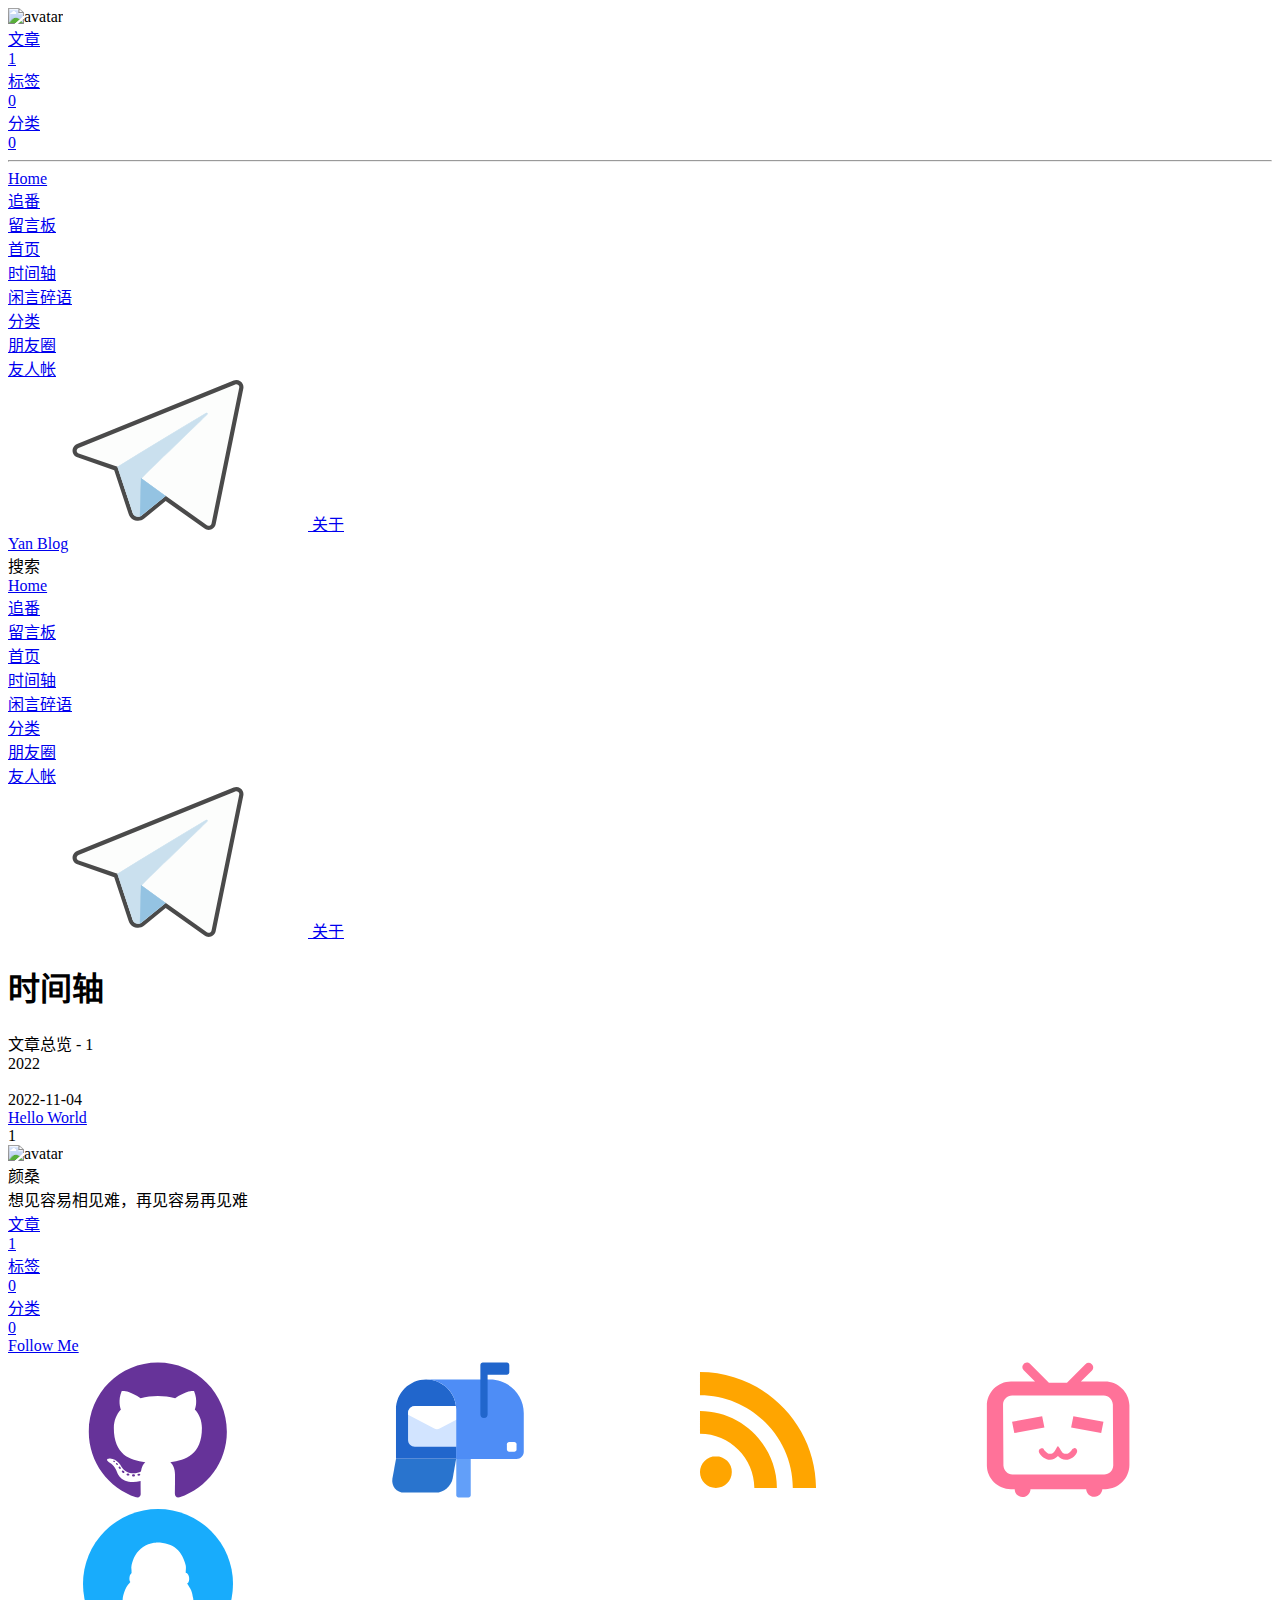
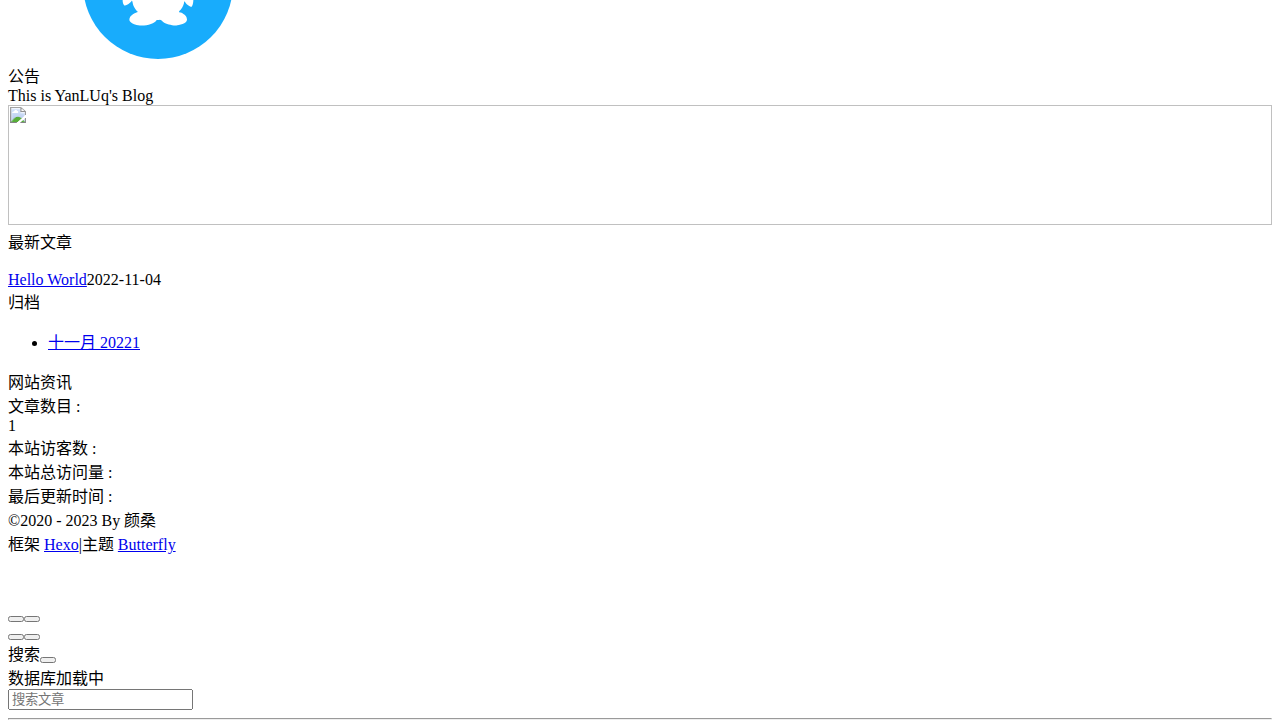
==== commit b8c9a483: "Site updated: 2023-04-05 15:23:43" ====
--- a/archives/index.html
+++ b/archives/index.html
@@ -51,7 +51,7 @@
   isHome: false,
   isHighlightShrink: false,
   isToc: false,
-  postUpdate: '2022-12-08 10:53:26'
+  postUpdate: '2023-04-05 15:21:14'
 }</script><noscript><style type="text/css">
   #nav {
     opacity: 1
@@ -141,7 +141,7 @@
     }
     detectApple()
     })(window)</script><link rel="stylesheet" href="/css/custom.css" media="defer" onload="this.media='all'"><!-- hexo injector head_end start --><link rel="stylesheet" href="https://cdn.cbd.int/hexo-butterfly-clock-anzhiyu@1.1.6/lib/clock.min.css" /><link rel="stylesheet" href="https://npm.elemecdn.com/anzhiyu-blog@2.0.4/css/runtime/runtime.min.css" media="print" onload="this.media='all'"><link rel="stylesheet" href="https://cdn.cbd.int/hexo-butterfly-swiper-anzhiyu@1.0.4/lib/swiper.min.css" media="print" onload="this.media='all'"><link rel="stylesheet" href="https://cdn.cbd.int/hexo-butterfly-swiper-anzhiyu@1.0.4/lib/swiperstyle.css" media="print" onload="this.media='all'"><link rel="stylesheet" href="https://cdn.cbd.int/hexo-butterfly-tag-plugins-plus@latest/lib/assets/font-awesome-animation.min.css" media="defer" onload="this.media='all'"><link rel="stylesheet" href="https://cdn.cbd.int/hexo-butterfly-tag-plugins-plus@latest/lib/tag_plugins.css" media="defer" onload="this.media='all'"><script src="https://cdn.cbd.int/hexo-butterfly-tag-plugins-plus@latest/lib/assets/carousel-touch.js"></script><link rel="stylesheet" href="https://cdn.cbd.int/hexo-butterfly-wowjs/lib/animate.min.css" media="print" onload="this.media='screen'"><link rel="stylesheet" href="https://cdn.cbd.int/hexo-filter-gitcalendar/lib/gitcalendar.css" media="print" onload="this.media='all'"><!-- hexo injector head_end end --><meta name="generator" content="Hexo 5.4.2"><link rel="alternate" href="/atom.xml" title="Yan Blog" type="application/atom+xml">
-</head><body><div id="web_bg"></div><div id="sidebar"><div id="menu-mask"></div><div id="sidebar-menus"><div class="avatar-img is-center"><img src="https://s2.loli.net/2022/11/27/mpEVhI1Z8wz5aOU.png" onerror="onerror=null;src='/img/friend_404.gif'" alt="avatar"/></div><div class="sidebar-site-data site-data is-center"><a href="/archives/"><div class="headline">文章</div><div class="length-num">2</div></a><a href="/tags/"><div class="headline">标签</div><div class="length-num">0</div></a><a href="/categories/"><div class="headline">分类</div><div class="length-num">0</div></a></div><hr/><div class="menus_items"><div class="menus_item"><a class="site-page faa-parent animated-hover" href="/"><i class="fa-fw fas fa-home faa-tada"></i><span> Home</span></a></div><div class="menus_item"><a class="site-page faa-parent animated-hover" href="/bangumis/"><i class="fa-fw fas fa-home faa-tada"></i><span> 追番</span></a></div><div class="menus_item"><a class="site-page faa-parent animated-hover" href="/comments/"><i class="fa-fw fas fa-envelope faa-tada"></i><span> 留言板</span></a></div><div class="menus_item"><a class="site-page faa-parent animated-hover" href="/"><i class="fa-fw fas fa-home faa-tada"></i><span> 首页</span></a></div><div class="menus_item"><a class="site-page faa-parent animated-hover" href="/archives/"><i class="fa-fw fas fa-archive faa-tada"></i><span> 时间轴</span></a></div><div class="menus_item"><a class="site-page faa-parent animated-hover" href="/artitalk/"><i class="fa-fw fas fa-comment-dots faa-tada"></i><span> 闲言碎语</span></a></div><div class="menus_item"><a class="site-page faa-parent animated-hover" href="/categories/"><i class="fa-fw fas fa-folder-open faa-tada"></i><span> 分类</span></a></div><div class="menus_item"><a class="site-page faa-parent animated-hover" href="/fcircle/"><i class="fa-fw fab fa-artstation faa-tada"></i><span> 朋友圈</span></a></div><div class="menus_item"><a class="site-page faa-parent animated-hover" href="/link/"><i class="fa-fw fas fa-link faa-tada"></i><span> 友人帐</span></a></div><div class="menus_item"><a class="site-page faa-parent animated-hover" href="/about/"><svg class="icon faa-tada" aria-hidden="true"><use xlink:href="#icon-zhifeiji"></use></svg><span> 关于</span></a></div></div></div></div><div class="page" id="body-wrap"><header class="not-home-page" id="page-header"><nav id="nav"><span id="blog_name"><a id="site-name" href="/">Yan Blog</a></span><div id="menus"><div id="search-button"><a class="site-page social-icon search"><i class="fas fa-search fa-fw"></i><span> 搜索</span></a></div><div class="menus_items"><div class="menus_item"><a class="site-page faa-parent animated-hover" href="/"><i class="fa-fw fas fa-home faa-tada"></i><span> Home</span></a></div><div class="menus_item"><a class="site-page faa-parent animated-hover" href="/bangumis/"><i class="fa-fw fas fa-home faa-tada"></i><span> 追番</span></a></div><div class="menus_item"><a class="site-page faa-parent animated-hover" href="/comments/"><i class="fa-fw fas fa-envelope faa-tada"></i><span> 留言板</span></a></div><div class="menus_item"><a class="site-page faa-parent animated-hover" href="/"><i class="fa-fw fas fa-home faa-tada"></i><span> 首页</span></a></div><div class="menus_item"><a class="site-page faa-parent animated-hover" href="/archives/"><i class="fa-fw fas fa-archive faa-tada"></i><span> 时间轴</span></a></div><div class="menus_item"><a class="site-page faa-parent animated-hover" href="/artitalk/"><i class="fa-fw fas fa-comment-dots faa-tada"></i><span> 闲言碎语</span></a></div><div class="menus_item"><a class="site-page faa-parent animated-hover" href="/categories/"><i class="fa-fw fas fa-folder-open faa-tada"></i><span> 分类</span></a></div><div class="menus_item"><a class="site-page faa-parent animated-hover" href="/fcircle/"><i class="fa-fw fab fa-artstation faa-tada"></i><span> 朋友圈</span></a></div><div class="menus_item"><a class="site-page faa-parent animated-hover" href="/link/"><i class="fa-fw fas fa-link faa-tada"></i><span> 友人帐</span></a></div><div class="menus_item"><a class="site-page faa-parent animated-hover" href="/about/"><svg class="icon faa-tada" aria-hidden="true"><use xlink:href="#icon-zhifeiji"></use></svg><span> 关于</span></a></div></div><div id="toggle-menu"><a class="site-page"><i class="fas fa-bars fa-fw"></i></a></div></div></nav><div id="page-site-info"><h1 id="site-title">时间轴</h1></div></header><main class="layout" id="content-inner"><div id="archive"><div class="article-sort-title">文章总览 - 2</div><div class="article-sort"><div class="article-sort-item year">2022</div><div class="article-sort-item"><a class="article-sort-item-img" href="/posts/undefined.html" title="隔离记"><img src="[data-uri]" alt="隔离记" onerror="this.onerror=null;this.src='/img/404.jpg'"></a><div class="article-sort-item-info"><div class="article-sort-item-time"><i class="far fa-calendar-alt"></i><time class="post-meta-date-created" datetime="2022-12-06T06:26:23.048Z" title="发表于 2022-12-06 14:26:23">2022-12-06</time></div><a class="article-sort-item-title" href="/posts/undefined.html" title="隔离记">隔离记</a></div></div><div class="article-sort-item"><a class="article-sort-item-img" href="/posts/undefined.html" title="Hello World"><img src="[data-uri]" alt="Hello World" onerror="this.onerror=null;this.src='/img/404.jpg'"></a><div class="article-sort-item-info"><div class="article-sort-item-time"><i class="far fa-calendar-alt"></i><time class="post-meta-date-created" datetime="2022-11-04T13:21:31.577Z" title="发表于 2022-11-04 21:21:31">2022-11-04</time></div><a class="article-sort-item-title" href="/posts/undefined.html" title="Hello World">Hello World</a></div></div></div><nav id="pagination"><div class="pagination"><span class="page-number current">1</span></div></nav></div><div class="aside-content" id="aside-content"><div class="card-widget card-info"><div class="is-center"><div class="avatar-img"><img src="https://s2.loli.net/2022/11/27/mpEVhI1Z8wz5aOU.png" onerror="this.onerror=null;this.src='/img/friend_404.gif'" alt="avatar"/></div><div class="author-info__name">颜桑</div><div class="author-info__description">想见容易相见难，再见容易再见难</div></div><div class="card-info-data site-data is-center"><a href="/archives/"><div class="headline">文章</div><div class="length-num">2</div></a><a href="/tags/"><div class="headline">标签</div><div class="length-num">0</div></a><a href="/categories/"><div class="headline">分类</div><div class="length-num">0</div></a></div><a id="card-info-btn" target="_blank" rel="noopener" href="https://github.com/xxxxxx"><i class="fab fa-github"></i><span>Follow Me</span></a><div class="card-info-social-icons is-center"><a class="social-icon faa-parent animated-hover" href="https://github.com/yannq" target="_blank" title="Github"><svg class="icon faa-tada" aria-hidden="true"><use xlink:href="#icon-gitHub"></use></svg></a><a class="social-icon faa-parent animated-hover" href="https://mail.qq.com/cgi-bin/qm_share?t=qm_mailme&amp;email==2943997107@qq.com" target="_blank" title="Email"><svg class="icon faa-tada" aria-hidden="true"><use xlink:href="#icon-youxiang"></use></svg></a><a class="social-icon faa-parent animated-hover" href="/atom.xml" target="_blank" title="RSS"><svg class="icon faa-tada" aria-hidden="true"><use xlink:href="#icon-rss"></use></svg></a><a class="social-icon faa-parent animated-hover" href="https://space.bilibili.com/2100331009" target="_blank" title="BiliBili"><svg class="icon faa-tada" aria-hidden="true"><use xlink:href="#icon-bilibili"></use></svg></a><a class="social-icon faa-parent animated-hover" href="tencent://Message/?Uin=2943997107&amp;amp;websiteName=local.edu.com:8888=&amp;amp;Menu=yes" target="_blank" title="QQ"><svg class="icon faa-tada" aria-hidden="true"><use xlink:href="#icon-QQ1"></use></svg></a></div></div><div class="card-widget card-announcement"><div class="item-headline"><i class="fas fa-bullhorn fa-shake"></i><span>公告</span></div><div class="announcement_content">This is YanLUq's Blog</div></div><div class="sticky_layout"><div class="card-widget card-recent-post"><div class="item-headline"><i class="fas fa-history"></i><span>最新文章</span></div><div class="aside-list"><div class="aside-list-item"><a class="thumbnail" href="/posts/undefined.html" title="隔离记"><img src="[data-uri]" onerror="this.onerror=null;this.src='/img/404.jpg'" alt="隔离记"/></a><div class="content"><a class="title" href="/posts/undefined.html" title="隔离记">隔离记</a><time datetime="2022-12-06T06:26:23.048Z" title="发表于 2022-12-06 14:26:23">2022-12-06</time></div></div><div class="aside-list-item"><a class="thumbnail" href="/posts/undefined.html" title="Hello World"><img src="[data-uri]" onerror="this.onerror=null;this.src='/img/404.jpg'" alt="Hello World"/></a><div class="content"><a class="title" href="/posts/undefined.html" title="Hello World">Hello World</a><time datetime="2022-11-04T13:21:31.577Z" title="发表于 2022-11-04 21:21:31">2022-11-04</time></div></div></div></div><div class="card-widget card-archives"><div class="item-headline"><i class="fas fa-archive"></i><span>归档</span></div><ul class="card-archive-list"><li class="card-archive-list-item"><a class="card-archive-list-link" href="/archives/2022/12/"><span class="card-archive-list-date">十二月 2022</span><span class="card-archive-list-count">1</span></a></li><li class="card-archive-list-item"><a class="card-archive-list-link" href="/archives/2022/11/"><span class="card-archive-list-date">十一月 2022</span><span class="card-archive-list-count">1</span></a></li></ul></div><div class="card-widget card-webinfo"><div class="item-headline"><i class="fas fa-chart-line"></i><span>网站资讯</span></div><div class="webinfo"><div class="webinfo-item"><div class="item-name">文章数目 :</div><div class="item-count">2</div></div><div class="webinfo-item"><div class="item-name">本站访客数 :</div><div class="item-count" id="busuanzi_value_site_uv"><i class="fa-solid fa-spinner fa-spin"></i></div></div><div class="webinfo-item"><div class="item-name">本站总访问量 :</div><div class="item-count" id="busuanzi_value_site_pv"><i class="fa-solid fa-spinner fa-spin"></i></div></div><div class="webinfo-item"><div class="item-name">最后更新时间 :</div><div class="item-count" id="last-push-date" data-lastPushDate="2022-12-08T02:53:26.094Z"><i class="fa-solid fa-spinner fa-spin"></i></div></div></div></div></div></div></main><footer id="footer"><div id="footer-wrap"><div class="copyright">&copy;2020 - 2022 By 颜桑</div><div class="framework-info"><span>框架 </span><a target="_blank" rel="noopener" href="https://hexo.io">Hexo</a><span class="footer-separator">|</span><span>主题 </span><a target="_blank" rel="noopener" href="https://github.com/jerryc127/hexo-theme-butterfly">Butterfly</a></div></div></footer></div><div id="rightside"><div id="rightside-config-hide"><button id="darkmode" type="button" title="浅色和深色模式转换"><i class="fas fa-adjust"></i></button><button id="hide-aside-btn" type="button" title="单栏和双栏切换"><i class="fas fa-arrows-alt-h"></i></button></div><div id="rightside-config-show"><button id="rightside_config" type="button" title="设置"><i class="fas fa-cog fa-spin"></i></button><button id="go-up" type="button" title="回到顶部"><i class="fas fa-arrow-up"></i></button></div></div><div id="local-search"><div class="search-dialog"><nav class="search-nav"><span class="search-dialog-title">搜索</span><span id="loading-status"></span><button class="search-close-button"><i class="fas fa-times"></i></button></nav><div class="is-center" id="loading-database"><i class="fas fa-spinner fa-pulse"></i><span>  数据库加载中</span></div><div class="search-wrap"><div id="local-search-input"><div class="local-search-box"><input class="local-search-box--input" placeholder="搜索文章" type="text"/></div></div><hr/><div id="local-search-results"></div></div></div><div id="search-mask"></div></div><div><script src="/js/utils.js"></script><script src="/js/main.js"></script><script src="https://cdn.jsdelivr.net/npm/@fancyapps/ui/dist/fancybox.umd.min.js"></script><script src="/js/search/local-search.js"></script><div class="js-pjax"></div><div class="app-refresh" id="app-refresh" style="position: fixed;top: -2.2rem;left: 0;right: 0;z-index: 99999;padding: 0 1rem;font-size: 15px;height: 2.2rem;transition: all 0.3s ease;"><div class="app-refresh-wrap" style=" display: flex;color: #fff;height: 100%;align-items: center;justify-content: center;"><label>✨ 有新文章啦！ 👉</label><a href="javascript:void(0)" onclick="location.reload()"><span style="color: #fff;text-decoration: underline;cursor: pointer;">🍗点击食用🍔</span></a></div></div><script>if ('serviceWorker' in navigator) {
+</head><body><div id="web_bg"></div><div id="sidebar"><div id="menu-mask"></div><div id="sidebar-menus"><div class="avatar-img is-center"><img src="https://s2.loli.net/2022/11/27/mpEVhI1Z8wz5aOU.png" onerror="onerror=null;src='/img/friend_404.gif'" alt="avatar"/></div><div class="sidebar-site-data site-data is-center"><a href="/archives/"><div class="headline">文章</div><div class="length-num">1</div></a><a href="/tags/"><div class="headline">标签</div><div class="length-num">0</div></a><a href="/categories/"><div class="headline">分类</div><div class="length-num">0</div></a></div><hr/><div class="menus_items"><div class="menus_item"><a class="site-page faa-parent animated-hover" href="/"><i class="fa-fw fas fa-home faa-tada"></i><span> Home</span></a></div><div class="menus_item"><a class="site-page faa-parent animated-hover" href="/bangumis/"><i class="fa-fw fas fa-home faa-tada"></i><span> 追番</span></a></div><div class="menus_item"><a class="site-page faa-parent animated-hover" href="/comments/"><i class="fa-fw fas fa-envelope faa-tada"></i><span> 留言板</span></a></div><div class="menus_item"><a class="site-page faa-parent animated-hover" href="/"><i class="fa-fw fas fa-home faa-tada"></i><span> 首页</span></a></div><div class="menus_item"><a class="site-page faa-parent animated-hover" href="/archives/"><i class="fa-fw fas fa-archive faa-tada"></i><span> 时间轴</span></a></div><div class="menus_item"><a class="site-page faa-parent animated-hover" href="/artitalk/"><i class="fa-fw fas fa-comment-dots faa-tada"></i><span> 闲言碎语</span></a></div><div class="menus_item"><a class="site-page faa-parent animated-hover" href="/categories/"><i class="fa-fw fas fa-folder-open faa-tada"></i><span> 分类</span></a></div><div class="menus_item"><a class="site-page faa-parent animated-hover" href="/fcircle/"><i class="fa-fw fab fa-artstation faa-tada"></i><span> 朋友圈</span></a></div><div class="menus_item"><a class="site-page faa-parent animated-hover" href="/link/"><i class="fa-fw fas fa-link faa-tada"></i><span> 友人帐</span></a></div><div class="menus_item"><a class="site-page faa-parent animated-hover" href="/about/"><svg class="icon faa-tada" aria-hidden="true"><use xlink:href="#icon-zhifeiji"></use></svg><span> 关于</span></a></div></div></div></div><div class="page" id="body-wrap"><header class="not-home-page" id="page-header"><nav id="nav"><span id="blog_name"><a id="site-name" href="/">Yan Blog</a></span><div id="menus"><div id="search-button"><a class="site-page social-icon search"><i class="fas fa-search fa-fw"></i><span> 搜索</span></a></div><div class="menus_items"><div class="menus_item"><a class="site-page faa-parent animated-hover" href="/"><i class="fa-fw fas fa-home faa-tada"></i><span> Home</span></a></div><div class="menus_item"><a class="site-page faa-parent animated-hover" href="/bangumis/"><i class="fa-fw fas fa-home faa-tada"></i><span> 追番</span></a></div><div class="menus_item"><a class="site-page faa-parent animated-hover" href="/comments/"><i class="fa-fw fas fa-envelope faa-tada"></i><span> 留言板</span></a></div><div class="menus_item"><a class="site-page faa-parent animated-hover" href="/"><i class="fa-fw fas fa-home faa-tada"></i><span> 首页</span></a></div><div class="menus_item"><a class="site-page faa-parent animated-hover" href="/archives/"><i class="fa-fw fas fa-archive faa-tada"></i><span> 时间轴</span></a></div><div class="menus_item"><a class="site-page faa-parent animated-hover" href="/artitalk/"><i class="fa-fw fas fa-comment-dots faa-tada"></i><span> 闲言碎语</span></a></div><div class="menus_item"><a class="site-page faa-parent animated-hover" href="/categories/"><i class="fa-fw fas fa-folder-open faa-tada"></i><span> 分类</span></a></div><div class="menus_item"><a class="site-page faa-parent animated-hover" href="/fcircle/"><i class="fa-fw fab fa-artstation faa-tada"></i><span> 朋友圈</span></a></div><div class="menus_item"><a class="site-page faa-parent animated-hover" href="/link/"><i class="fa-fw fas fa-link faa-tada"></i><span> 友人帐</span></a></div><div class="menus_item"><a class="site-page faa-parent animated-hover" href="/about/"><svg class="icon faa-tada" aria-hidden="true"><use xlink:href="#icon-zhifeiji"></use></svg><span> 关于</span></a></div></div><div id="toggle-menu"><a class="site-page"><i class="fas fa-bars fa-fw"></i></a></div></div></nav><div id="page-site-info"><h1 id="site-title">时间轴</h1></div></header><main class="layout" id="content-inner"><div id="archive"><div class="article-sort-title">文章总览 - 1</div><div class="article-sort"><div class="article-sort-item year">2022</div><div class="article-sort-item"><a class="article-sort-item-img" href="/posts/undefined.html" title="Hello World"><img src="[data-uri]" alt="Hello World" onerror="this.onerror=null;this.src='/img/404.jpg'"></a><div class="article-sort-item-info"><div class="article-sort-item-time"><i class="far fa-calendar-alt"></i><time class="post-meta-date-created" datetime="2022-11-04T13:21:31.577Z" title="发表于 2022-11-04 21:21:31">2022-11-04</time></div><a class="article-sort-item-title" href="/posts/undefined.html" title="Hello World">Hello World</a></div></div></div><nav id="pagination"><div class="pagination"><span class="page-number current">1</span></div></nav></div><div class="aside-content" id="aside-content"><div class="card-widget card-info"><div class="is-center"><div class="avatar-img"><img src="https://s2.loli.net/2022/11/27/mpEVhI1Z8wz5aOU.png" onerror="this.onerror=null;this.src='/img/friend_404.gif'" alt="avatar"/></div><div class="author-info__name">颜桑</div><div class="author-info__description">想见容易相见难，再见容易再见难</div></div><div class="card-info-data site-data is-center"><a href="/archives/"><div class="headline">文章</div><div class="length-num">1</div></a><a href="/tags/"><div class="headline">标签</div><div class="length-num">0</div></a><a href="/categories/"><div class="headline">分类</div><div class="length-num">0</div></a></div><a id="card-info-btn" target="_blank" rel="noopener" href="https://github.com/xxxxxx"><i class="fab fa-github"></i><span>Follow Me</span></a><div class="card-info-social-icons is-center"><a class="social-icon faa-parent animated-hover" href="https://github.com/yannq" target="_blank" title="Github"><svg class="icon faa-tada" aria-hidden="true"><use xlink:href="#icon-gitHub"></use></svg></a><a class="social-icon faa-parent animated-hover" href="https://mail.qq.com/cgi-bin/qm_share?t=qm_mailme&amp;email==2943997107@qq.com" target="_blank" title="Email"><svg class="icon faa-tada" aria-hidden="true"><use xlink:href="#icon-youxiang"></use></svg></a><a class="social-icon faa-parent animated-hover" href="/atom.xml" target="_blank" title="RSS"><svg class="icon faa-tada" aria-hidden="true"><use xlink:href="#icon-rss"></use></svg></a><a class="social-icon faa-parent animated-hover" href="https://space.bilibili.com/2100331009" target="_blank" title="BiliBili"><svg class="icon faa-tada" aria-hidden="true"><use xlink:href="#icon-bilibili"></use></svg></a><a class="social-icon faa-parent animated-hover" href="tencent://Message/?Uin=2943997107&amp;amp;websiteName=local.edu.com:8888=&amp;amp;Menu=yes" target="_blank" title="QQ"><svg class="icon faa-tada" aria-hidden="true"><use xlink:href="#icon-QQ1"></use></svg></a></div></div><div class="card-widget card-announcement"><div class="item-headline"><i class="fas fa-bullhorn fa-shake"></i><span>公告</span></div><div class="announcement_content">This is YanLUq's Blog</div></div><div class="sticky_layout"><div class="card-widget card-recent-post"><div class="item-headline"><i class="fas fa-history"></i><span>最新文章</span></div><div class="aside-list"><div class="aside-list-item"><a class="thumbnail" href="/posts/undefined.html" title="Hello World"><img src="[data-uri]" onerror="this.onerror=null;this.src='/img/404.jpg'" alt="Hello World"/></a><div class="content"><a class="title" href="/posts/undefined.html" title="Hello World">Hello World</a><time datetime="2022-11-04T13:21:31.577Z" title="发表于 2022-11-04 21:21:31">2022-11-04</time></div></div></div></div><div class="card-widget card-archives"><div class="item-headline"><i class="fas fa-archive"></i><span>归档</span></div><ul class="card-archive-list"><li class="card-archive-list-item"><a class="card-archive-list-link" href="/archives/2022/11/"><span class="card-archive-list-date">十一月 2022</span><span class="card-archive-list-count">1</span></a></li></ul></div><div class="card-widget card-webinfo"><div class="item-headline"><i class="fas fa-chart-line"></i><span>网站资讯</span></div><div class="webinfo"><div class="webinfo-item"><div class="item-name">文章数目 :</div><div class="item-count">1</div></div><div class="webinfo-item"><div class="item-name">本站访客数 :</div><div class="item-count" id="busuanzi_value_site_uv"><i class="fa-solid fa-spinner fa-spin"></i></div></div><div class="webinfo-item"><div class="item-name">本站总访问量 :</div><div class="item-count" id="busuanzi_value_site_pv"><i class="fa-solid fa-spinner fa-spin"></i></div></div><div class="webinfo-item"><div class="item-name">最后更新时间 :</div><div class="item-count" id="last-push-date" data-lastPushDate="2023-04-05T07:21:14.185Z"><i class="fa-solid fa-spinner fa-spin"></i></div></div></div></div></div></div></main><footer id="footer"><div id="footer-wrap"><div class="copyright">&copy;2020 - 2023 By 颜桑</div><div class="framework-info"><span>框架 </span><a target="_blank" rel="noopener" href="https://hexo.io">Hexo</a><span class="footer-separator">|</span><span>主题 </span><a target="_blank" rel="noopener" href="https://github.com/jerryc127/hexo-theme-butterfly">Butterfly</a></div></div></footer></div><div id="rightside"><div id="rightside-config-hide"><button id="darkmode" type="button" title="浅色和深色模式转换"><i class="fas fa-adjust"></i></button><button id="hide-aside-btn" type="button" title="单栏和双栏切换"><i class="fas fa-arrows-alt-h"></i></button></div><div id="rightside-config-show"><button id="rightside_config" type="button" title="设置"><i class="fas fa-cog fa-spin"></i></button><button id="go-up" type="button" title="回到顶部"><i class="fas fa-arrow-up"></i></button></div></div><div id="local-search"><div class="search-dialog"><nav class="search-nav"><span class="search-dialog-title">搜索</span><span id="loading-status"></span><button class="search-close-button"><i class="fas fa-times"></i></button></nav><div class="is-center" id="loading-database"><i class="fas fa-spinner fa-pulse"></i><span>  数据库加载中</span></div><div class="search-wrap"><div id="local-search-input"><div class="local-search-box"><input class="local-search-box--input" placeholder="搜索文章" type="text"/></div></div><hr/><div id="local-search-results"></div></div></div><div id="search-mask"></div></div><div><script src="/js/utils.js"></script><script src="/js/main.js"></script><script src="https://cdn.jsdelivr.net/npm/@fancyapps/ui/dist/fancybox.umd.min.js"></script><script src="/js/search/local-search.js"></script><div class="js-pjax"></div><div class="app-refresh" id="app-refresh" style="position: fixed;top: -2.2rem;left: 0;right: 0;z-index: 99999;padding: 0 1rem;font-size: 15px;height: 2.2rem;transition: all 0.3s ease;"><div class="app-refresh-wrap" style=" display: flex;color: #fff;height: 100%;align-items: center;justify-content: center;"><label>✨ 有新文章啦！ 👉</label><a href="javascript:void(0)" onclick="location.reload()"><span style="color: #fff;text-decoration: underline;cursor: pointer;">🍗点击食用🍔</span></a></div></div><script>if ('serviceWorker' in navigator) {
 if (navigator.serviceWorker.controller) {
 navigator.serviceWorker.addEventListener('controllerchange', function() {
 showNotification()
@@ -177,7 +177,18 @@
 var cssText = `top: 0; background: ${showBg};`
 document.getElementById('app-refresh').style.cssText = cssText
 }
-}</script><script async data-pjax src="//busuanzi.ibruce.info/busuanzi/2.3/busuanzi.pure.mini.js"></script></div><!-- hexo injector body_end start --><script data-pjax>
+}</script><script async data-pjax src="//busuanzi.ibruce.info/busuanzi/2.3/busuanzi.pure.mini.js"></script></div><!-- hexo injector body_end start --><script>
+    // 全局变量声明区域
+    var fdata = {
+      apiurl: 'https://hexo-friendcircle-api-ai9d4hwad-anzhiyu-c.vercel.app/api',
+      initnumber: 20, //【可选】页面初始化展示文章数量
+      stepnumber: 10, //【可选】每次加载增加的篇数
+      error_img: 'https://npm.elemecdn.com/akilar-candyassets/image/404.gif' //【可选，头像图片加载失败时的默认头像】
+    }
+    //存入本地存储
+    localStorage.setItem("fdatalist",JSON.stringify(fdata))
+    </script>
+    <script defer src="https://npm.elemecdn.com/hexo-filter-fcircle/assets/js/fetch.min.js"></script><script data-pjax>
   function butterfly_clock_anzhiyu_injector_config(){
     var parent_div_git = document.getElementsByClassName('sticky_layout')[0];
     var item_html = '<div class="card-widget card-clock"><div class="card-glass"><div class="card-background"><div class="card-content"><div id="hexo_electric_clock"><img class="entered loading" id="card-clock-loading" src="https://cdn.cbd.int/hexo-butterfly-clock-anzhiyu@1.1.6/lib/loading.gif" style="height: 120px; width: 100%;" data-ll-status="loading"/></div></div></div></div></div>';
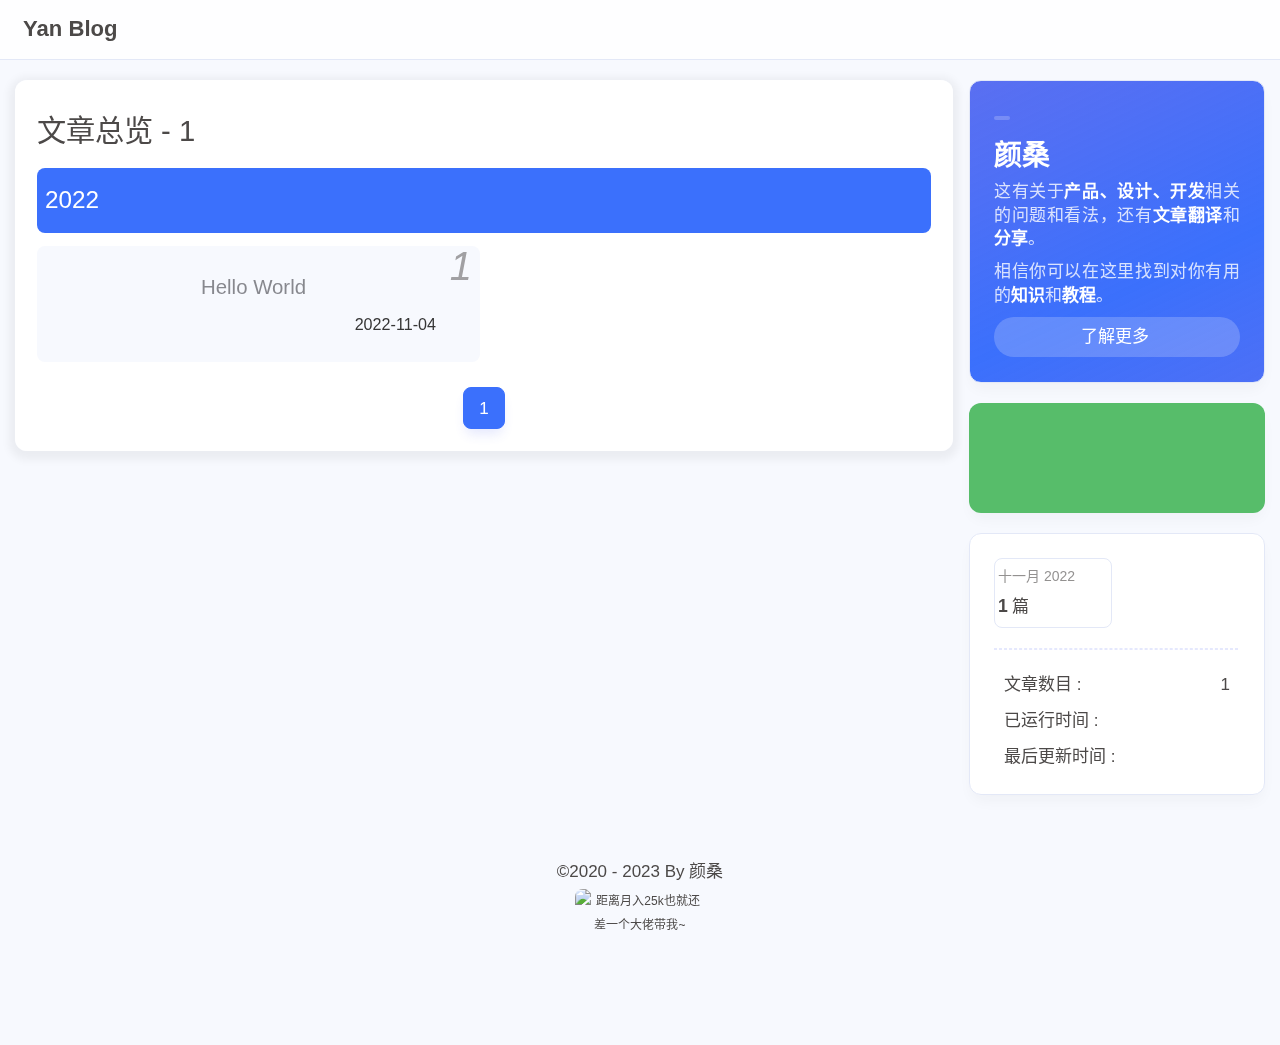
==== commit 1fb10de6: "Site updated: 2023-04-05 18:15:54" ====
--- a/archives/index.html
+++ b/archives/index.html
@@ -1,21 +1,21 @@
-<!DOCTYPE html><html lang="zh-CN" data-theme="light"><head><meta charset="UTF-8"><meta http-equiv="X-UA-Compatible" content="IE=edge"><meta name="viewport" content="width=device-width, initial-scale=1.0, maximum-scale=1.0, user-scalable=no"><title>时间轴 | Yan Blog</title><meta name="author" content="颜桑,xyme000@163.com"><meta name="copyright" content="颜桑"><meta name="format-detection" content="telephone=no"><meta name="theme-color" content="#ffffff"><meta name="description" content="想见容易相见难，再见容易再见难">
+<!DOCTYPE html><html lang="zh-CN" data-theme="light"><head><meta charset="UTF-8"><meta http-equiv="X-UA-Compatible" content="IE=edge"><meta name="viewport" content="width=device-width, initial-scale=1.0, maximum-scale=1.0, user-scalable=no"><title>归档 | Yan Blog</title><meta name="keywords" content="颜桑，博客，颜桑的博客，颜，桑，想见容易相见难，再见容易再见难"><meta name="author" content="颜桑,xyme000@163.com"><meta name="copyright" content="颜桑"><meta name="format-detection" content="telephone=no"><meta name="theme-color" content="#f7f9fe"><meta name="mobile-web-app-capable" content="yes"><meta name="apple-touch-fullscreen" content="yes"><meta name="apple-mobile-web-app-title" content="归档"><meta name="application-name" content="归档"><meta name="apple-mobile-web-app-capable" content="yes"><meta name="apple-mobile-web-app-status-bar-style" content="default"><link rel="bookmark" href="/img/siteicon/apple-touch-icon.png"><link rel="apple-touch-icon-precomposed" sizes="180x180" href="/img/siteicon/apple-touch-icon.png"><link rel="apple-touch-icon" sizes="192x192" href="/img/siteicon/apple-touch-icon.png"><link rel="apple-touch-icon" sizes="512x512" href="/img/siteicon/apple-touch-icon.png"><link rel="apple-touch-startup-image" media="screen and (device-width:320px) and (device-height:568px) and (-webkit-device-pixel-ratio:2) and (orientation:landscape)" href="/img/siteicon/splashIcons/icon_1136x640.png"><link rel="apple-touch-startup-image" media="screen and (device-width:320px) and (device-height:568px) and (-webkit-device-pixel-ratio:2) and (orientation:portrait)" href="/img/siteicon/splashIcons/icon_640x1136.png"><link rel="apple-touch-startup-image" media="screen and (device-width:414px) and (device-height:896px) and (-webkit-device-pixel-ratio:3) and (orientation:landscape)" href="/img/siteicon/splashIcons/icon_2688x1242.png"><link rel="apple-touch-startup-image" media="screen and (device-width:414px) and (device-height:896px) and (-webkit-device-pixel-ratio:2) and (orientation:landscape)" href="/img/siteicon/splashIcons/icon_1792x828.png"><link rel="apple-touch-startup-image" media="screen and (device-width:375px) and (device-height:812px) and (-webkit-device-pixel-ratio:3) and (orientation:portrait)" href="/img/siteicon/splashIcons/icon_1125x2436.png"><link rel="apple-touch-startup-image" media="screen and (device-width:414px) and (device-height:896px) and (-webkit-device-pixel-ratio:2) and (orientation:portrait)" href="/img/siteicon/splashIcons/icon_828x1792.png"><link rel="apple-touch-startup-image" media="screen and (device-width:375px) and (device-height:812px) and (-webkit-device-pixel-ratio:3) and (orientation:landscape)" href="/img/siteicon/splashIcons/icon_2436x1125.png"><link rel="apple-touch-startup-image" media="screen and (device-width:414px) and (device-height:736px) and (-webkit-device-pixel-ratio:3) and (orientation:portrait)" href="/img/siteicon/splashIcons/icon_1242x2208.png"><link rel="apple-touch-startup-image" media="screen and (device-width:414px) and (device-height:736px) and (-webkit-device-pixel-ratio:3) and (orientation:landscape)" href="/img/siteicon/splashIcons/icon_2208x1242.png"><link rel="apple-touch-startup-image" media="screen and (device-width:375px) and (device-height:667px) and (-webkit-device-pixel-ratio:2) and (orientation:landscape)" href="/img/siteicon/splashIcons/icon_1334x750.png"><link rel="apple-touch-startup-image" media="screen and (device-width:375px) and (device-height:667px) and (-webkit-device-pixel-ratio:2) and (orientation:portrait)" href="/img/siteicon/splashIcons/icon_750x1334.png"><link rel="apple-touch-startup-image" media="screen and (device-width:1024px) and (device-height:1366px) and (-webkit-device-pixel-ratio:2) and (orientation:landscape)" href="/img/siteicon/splashIcons/icon_2732x2048.png"><meta name="description" content="想见容易相见难，再见容易再见难">
 <meta property="og:type" content="website">
-<meta property="og:title" content="时间轴">
+<meta property="og:title" content="归档">
 <meta property="og:url" content="https://blog.yannq.ml/archives/index.html">
 <meta property="og:site_name" content="Yan Blog">
 <meta property="og:description" content="想见容易相见难，再见容易再见难">
 <meta property="og:locale" content="zh_CN">
-<meta property="og:image" content="https://s2.loli.net/2022/11/27/mpEVhI1Z8wz5aOU.png">
+<meta property="og:image" content="https://img02.anzhiy.cn/adminuploads/1/2022/09/15/63232b7d91d22.jpg">
 <meta property="article:author" content="颜桑">
 <meta property="article:tag" content="颜桑，博客，颜桑的博客，颜，桑，想见容易相见难，再见容易再见难">
 <meta name="twitter:card" content="summary">
-<meta name="twitter:image" content="https://s2.loli.net/2022/11/27/mpEVhI1Z8wz5aOU.png"><link rel="shortcut icon" href="/img/favicon.png"><link rel="canonical" href="https://blog.yannq.ml/archives/"><link rel="preconnect" href="//cdn.jsdelivr.net"/><link rel="preconnect" href="//busuanzi.ibruce.info"/><link rel="manifest" href="/manifest.json"/><meta name="msapplication-TileColor" content="#3b70fc"/><link rel="apple-touch-icon" sizes="180x180" href="/img/siteicon/128.png"/><link rel="icon" type="image/png" sizes="32x32" href="/img/siteicon/32.png"/><link rel="icon" type="image/png" sizes="16x16" href="/img/siteicon/16.png"/><link rel="mask-icon" href="/img/siteicon/128.png" color="#5bbad5"/><link rel="stylesheet" href="/css/index.css"><link rel="stylesheet" href="https://cdn.jsdelivr.net/npm/@fortawesome/fontawesome-free/css/all.min.css" media="print" onload="this.media='all'"><link rel="stylesheet" href="https://cdn.jsdelivr.net/npm/@fancyapps/ui/dist/fancybox.min.css" media="print" onload="this.media='all'"><script>const GLOBAL_CONFIG = { 
+<meta name="twitter:image" content="https://img02.anzhiy.cn/adminuploads/1/2022/09/15/63232b7d91d22.jpg"><link rel="shortcut icon" href="/img/favicon.png"><link rel="canonical" href="https://blog.yannq.ml/archives/"><link rel="preconnect" href="//cdn.jsdelivr.net"/><meta name="google-site-verification" content="xxx"/><meta name="baidu-site-verification" content="code-xxx"/><meta name="msvalidate.01" content="xxx"/><link rel="stylesheet" href="https://npm.elemecdn.com/hexo-butterfly-tag-plugins-plus@1.0.17/lib/assets/font-awesome-animation.min.css"><link rel="stylesheet" href="/css/index.css"><link rel="stylesheet" href="https://npm.elemecdn.com/@fortawesome/fontawesome-free@6.3.0/css/all.min.css" media="print" onload="this.media='all'"><link rel="stylesheet" href="https://npm.elemecdn.com/node-snackbar@0.1.16/dist/snackbar.min.css" media="print" onload="this.media='all'"><link rel="stylesheet" href="https://npm.elemecdn.com/@fancyapps/ui@4.0.31/dist/fancybox.css" media="print" onload="this.media='all'"><script>const GLOBAL_CONFIG = { 
   root: '/',
   algolia: undefined,
-  localSearch: {"path":"/search.xml","preload":false,"languages":{"hits_empty":"找不到您查询的内容：${query}"}},
-  translate: undefined,
-  noticeOutdate: undefined,
-  highlight: {"plugin":"highlighjs","highlightCopy":true,"highlightLang":true,"highlightHeightLimit":false},
+  localSearch: undefined,
+  translate: {"defaultEncoding":2,"translateDelay":0,"msgToTraditionalChinese":"繁","msgToSimplifiedChinese":"简"},
+  noticeOutdate: {"limitDay":365,"position":"top","messagePrev":"It has been","messageNext":"days since the last update, the content of the article may be outdated."},
+  highlight: {"plugin":"highlighjs","highlightCopy":true,"highlightLang":true,"highlightHeightLimit":330},
   copy: {
     success: '复制成功',
     error: '复制错误',
@@ -25,7 +25,7 @@
     homepage: false,
     post: false
   },
-  runtime: '',
+  runtime: '天',
   date_suffix: {
     just: '刚刚',
     min: '分钟前',
@@ -35,23 +35,23 @@
   },
   copyright: undefined,
   lightbox: 'fancybox',
-  Snackbar: undefined,
+  Snackbar: {"chs_to_cht":"你已切换为繁体","cht_to_chs":"你已切换为简体","day_to_night":"你已切换为深色模式","night_to_day":"你已切换为浅色模式","bgLight":"#3b70fc","bgDark":"#1f1f1f","position":"top-center"},
   source: {
     justifiedGallery: {
-      js: 'https://cdn.jsdelivr.net/npm/flickr-justified-gallery/dist/fjGallery.min.js',
-      css: 'https://cdn.jsdelivr.net/npm/flickr-justified-gallery/dist/fjGallery.min.css'
+      js: 'https://npm.elemecdn.com/flickr-justified-gallery@2.1.2/dist/fjGallery.min.js',
+      css: 'https://npm.elemecdn.com/flickr-justified-gallery@2.1.2/dist/fjGallery.css'
     }
   },
   isPhotoFigcaption: false,
-  islazyload: false,
+  islazyload: true,
   isAnchor: false
 }</script><script id="config-diff">var GLOBAL_CONFIG_SITE = {
-  title: '时间轴',
+  title: '归档',
   isPost: false,
   isHome: false,
   isHighlightShrink: false,
   isToc: false,
-  postUpdate: '2023-04-05 15:21:14'
+  postUpdate: '2023-04-05 18:14:07'
 }</script><noscript><style type="text/css">
   #nav {
     opacity: 1
@@ -111,19 +111,39 @@
       win.activateDarkMode = function () {
         document.documentElement.setAttribute('data-theme', 'dark')
         if (document.querySelector('meta[name="theme-color"]') !== null) {
-          document.querySelector('meta[name="theme-color"]').setAttribute('content', '#0d0d0d')
+          document.querySelector('meta[name="theme-color"]').setAttribute('content', '#18171d')
         }
       }
       win.activateLightMode = function () {
         document.documentElement.setAttribute('data-theme', 'light')
         if (document.querySelector('meta[name="theme-color"]') !== null) {
-          document.querySelector('meta[name="theme-color"]').setAttribute('content', '#ffffff')
+          document.querySelector('meta[name="theme-color"]').setAttribute('content', '#f7f9fe')
         }
       }
       const t = saveToLocal.get('theme')
     
-          if (t === 'dark') activateDarkMode()
-          else if (t === 'light') activateLightMode()
+          const isDarkMode = window.matchMedia('(prefers-color-scheme: dark)').matches
+          const isLightMode = window.matchMedia('(prefers-color-scheme: light)').matches
+          const isNotSpecified = window.matchMedia('(prefers-color-scheme: no-preference)').matches
+          const hasNoSupport = !isDarkMode && !isLightMode && !isNotSpecified
+
+          if (t === undefined) {
+            if (isLightMode) activateLightMode()
+            else if (isDarkMode) activateDarkMode()
+            else if (isNotSpecified || hasNoSupport) {
+              // const now = new Date()
+              // const hour = now.getHours()
+              // const isNight = hour <= 6 || hour >= 18
+              // isNight ? activateDarkMode() : activateLightMode()
+              activateDarkMode()
+            }
+            window.matchMedia('(prefers-color-scheme: dark)').addListener(function (e) {
+              if (saveToLocal.get('theme') === undefined) {
+                e.matches ? activateDarkMode() : activateLightMode()
+              }
+            })
+          } else if (t === 'light') activateLightMode()
+          else activateDarkMode()
         
       const asideStatus = saveToLocal.get('aside-status')
       if (asideStatus !== undefined) {
@@ -140,199 +160,832 @@
       }
     }
     detectApple()
-    })(window)</script><link rel="stylesheet" href="/css/custom.css" media="defer" onload="this.media='all'"><!-- hexo injector head_end start --><link rel="stylesheet" href="https://cdn.cbd.int/hexo-butterfly-clock-anzhiyu@1.1.6/lib/clock.min.css" /><link rel="stylesheet" href="https://npm.elemecdn.com/anzhiyu-blog@2.0.4/css/runtime/runtime.min.css" media="print" onload="this.media='all'"><link rel="stylesheet" href="https://cdn.cbd.int/hexo-butterfly-swiper-anzhiyu@1.0.4/lib/swiper.min.css" media="print" onload="this.media='all'"><link rel="stylesheet" href="https://cdn.cbd.int/hexo-butterfly-swiper-anzhiyu@1.0.4/lib/swiperstyle.css" media="print" onload="this.media='all'"><link rel="stylesheet" href="https://cdn.cbd.int/hexo-butterfly-tag-plugins-plus@latest/lib/assets/font-awesome-animation.min.css" media="defer" onload="this.media='all'"><link rel="stylesheet" href="https://cdn.cbd.int/hexo-butterfly-tag-plugins-plus@latest/lib/tag_plugins.css" media="defer" onload="this.media='all'"><script src="https://cdn.cbd.int/hexo-butterfly-tag-plugins-plus@latest/lib/assets/carousel-touch.js"></script><link rel="stylesheet" href="https://cdn.cbd.int/hexo-butterfly-wowjs/lib/animate.min.css" media="print" onload="this.media='screen'"><link rel="stylesheet" href="https://cdn.cbd.int/hexo-filter-gitcalendar/lib/gitcalendar.css" media="print" onload="this.media='all'"><!-- hexo injector head_end end --><meta name="generator" content="Hexo 5.4.2"><link rel="alternate" href="/atom.xml" title="Yan Blog" type="application/atom+xml">
-</head><body><div id="web_bg"></div><div id="sidebar"><div id="menu-mask"></div><div id="sidebar-menus"><div class="avatar-img is-center"><img src="https://s2.loli.net/2022/11/27/mpEVhI1Z8wz5aOU.png" onerror="onerror=null;src='/img/friend_404.gif'" alt="avatar"/></div><div class="sidebar-site-data site-data is-center"><a href="/archives/"><div class="headline">文章</div><div class="length-num">1</div></a><a href="/tags/"><div class="headline">标签</div><div class="length-num">0</div></a><a href="/categories/"><div class="headline">分类</div><div class="length-num">0</div></a></div><hr/><div class="menus_items"><div class="menus_item"><a class="site-page faa-parent animated-hover" href="/"><i class="fa-fw fas fa-home faa-tada"></i><span> Home</span></a></div><div class="menus_item"><a class="site-page faa-parent animated-hover" href="/bangumis/"><i class="fa-fw fas fa-home faa-tada"></i><span> 追番</span></a></div><div class="menus_item"><a class="site-page faa-parent animated-hover" href="/comments/"><i class="fa-fw fas fa-envelope faa-tada"></i><span> 留言板</span></a></div><div class="menus_item"><a class="site-page faa-parent animated-hover" href="/"><i class="fa-fw fas fa-home faa-tada"></i><span> 首页</span></a></div><div class="menus_item"><a class="site-page faa-parent animated-hover" href="/archives/"><i class="fa-fw fas fa-archive faa-tada"></i><span> 时间轴</span></a></div><div class="menus_item"><a class="site-page faa-parent animated-hover" href="/artitalk/"><i class="fa-fw fas fa-comment-dots faa-tada"></i><span> 闲言碎语</span></a></div><div class="menus_item"><a class="site-page faa-parent animated-hover" href="/categories/"><i class="fa-fw fas fa-folder-open faa-tada"></i><span> 分类</span></a></div><div class="menus_item"><a class="site-page faa-parent animated-hover" href="/fcircle/"><i class="fa-fw fab fa-artstation faa-tada"></i><span> 朋友圈</span></a></div><div class="menus_item"><a class="site-page faa-parent animated-hover" href="/link/"><i class="fa-fw fas fa-link faa-tada"></i><span> 友人帐</span></a></div><div class="menus_item"><a class="site-page faa-parent animated-hover" href="/about/"><svg class="icon faa-tada" aria-hidden="true"><use xlink:href="#icon-zhifeiji"></use></svg><span> 关于</span></a></div></div></div></div><div class="page" id="body-wrap"><header class="not-home-page" id="page-header"><nav id="nav"><span id="blog_name"><a id="site-name" href="/">Yan Blog</a></span><div id="menus"><div id="search-button"><a class="site-page social-icon search"><i class="fas fa-search fa-fw"></i><span> 搜索</span></a></div><div class="menus_items"><div class="menus_item"><a class="site-page faa-parent animated-hover" href="/"><i class="fa-fw fas fa-home faa-tada"></i><span> Home</span></a></div><div class="menus_item"><a class="site-page faa-parent animated-hover" href="/bangumis/"><i class="fa-fw fas fa-home faa-tada"></i><span> 追番</span></a></div><div class="menus_item"><a class="site-page faa-parent animated-hover" href="/comments/"><i class="fa-fw fas fa-envelope faa-tada"></i><span> 留言板</span></a></div><div class="menus_item"><a class="site-page faa-parent animated-hover" href="/"><i class="fa-fw fas fa-home faa-tada"></i><span> 首页</span></a></div><div class="menus_item"><a class="site-page faa-parent animated-hover" href="/archives/"><i class="fa-fw fas fa-archive faa-tada"></i><span> 时间轴</span></a></div><div class="menus_item"><a class="site-page faa-parent animated-hover" href="/artitalk/"><i class="fa-fw fas fa-comment-dots faa-tada"></i><span> 闲言碎语</span></a></div><div class="menus_item"><a class="site-page faa-parent animated-hover" href="/categories/"><i class="fa-fw fas fa-folder-open faa-tada"></i><span> 分类</span></a></div><div class="menus_item"><a class="site-page faa-parent animated-hover" href="/fcircle/"><i class="fa-fw fab fa-artstation faa-tada"></i><span> 朋友圈</span></a></div><div class="menus_item"><a class="site-page faa-parent animated-hover" href="/link/"><i class="fa-fw fas fa-link faa-tada"></i><span> 友人帐</span></a></div><div class="menus_item"><a class="site-page faa-parent animated-hover" href="/about/"><svg class="icon faa-tada" aria-hidden="true"><use xlink:href="#icon-zhifeiji"></use></svg><span> 关于</span></a></div></div><div id="toggle-menu"><a class="site-page"><i class="fas fa-bars fa-fw"></i></a></div></div></nav><div id="page-site-info"><h1 id="site-title">时间轴</h1></div></header><main class="layout" id="content-inner"><div id="archive"><div class="article-sort-title">文章总览 - 1</div><div class="article-sort"><div class="article-sort-item year">2022</div><div class="article-sort-item"><a class="article-sort-item-img" href="/posts/undefined.html" title="Hello World"><img src="[data-uri]" alt="Hello World" onerror="this.onerror=null;this.src='/img/404.jpg'"></a><div class="article-sort-item-info"><div class="article-sort-item-time"><i class="far fa-calendar-alt"></i><time class="post-meta-date-created" datetime="2022-11-04T13:21:31.577Z" title="发表于 2022-11-04 21:21:31">2022-11-04</time></div><a class="article-sort-item-title" href="/posts/undefined.html" title="Hello World">Hello World</a></div></div></div><nav id="pagination"><div class="pagination"><span class="page-number current">1</span></div></nav></div><div class="aside-content" id="aside-content"><div class="card-widget card-info"><div class="is-center"><div class="avatar-img"><img src="https://s2.loli.net/2022/11/27/mpEVhI1Z8wz5aOU.png" onerror="this.onerror=null;this.src='/img/friend_404.gif'" alt="avatar"/></div><div class="author-info__name">颜桑</div><div class="author-info__description">想见容易相见难，再见容易再见难</div></div><div class="card-info-data site-data is-center"><a href="/archives/"><div class="headline">文章</div><div class="length-num">1</div></a><a href="/tags/"><div class="headline">标签</div><div class="length-num">0</div></a><a href="/categories/"><div class="headline">分类</div><div class="length-num">0</div></a></div><a id="card-info-btn" target="_blank" rel="noopener" href="https://github.com/xxxxxx"><i class="fab fa-github"></i><span>Follow Me</span></a><div class="card-info-social-icons is-center"><a class="social-icon faa-parent animated-hover" href="https://github.com/yannq" target="_blank" title="Github"><svg class="icon faa-tada" aria-hidden="true"><use xlink:href="#icon-gitHub"></use></svg></a><a class="social-icon faa-parent animated-hover" href="https://mail.qq.com/cgi-bin/qm_share?t=qm_mailme&amp;email==2943997107@qq.com" target="_blank" title="Email"><svg class="icon faa-tada" aria-hidden="true"><use xlink:href="#icon-youxiang"></use></svg></a><a class="social-icon faa-parent animated-hover" href="/atom.xml" target="_blank" title="RSS"><svg class="icon faa-tada" aria-hidden="true"><use xlink:href="#icon-rss"></use></svg></a><a class="social-icon faa-parent animated-hover" href="https://space.bilibili.com/2100331009" target="_blank" title="BiliBili"><svg class="icon faa-tada" aria-hidden="true"><use xlink:href="#icon-bilibili"></use></svg></a><a class="social-icon faa-parent animated-hover" href="tencent://Message/?Uin=2943997107&amp;amp;websiteName=local.edu.com:8888=&amp;amp;Menu=yes" target="_blank" title="QQ"><svg class="icon faa-tada" aria-hidden="true"><use xlink:href="#icon-QQ1"></use></svg></a></div></div><div class="card-widget card-announcement"><div class="item-headline"><i class="fas fa-bullhorn fa-shake"></i><span>公告</span></div><div class="announcement_content">This is YanLUq's Blog</div></div><div class="sticky_layout"><div class="card-widget card-recent-post"><div class="item-headline"><i class="fas fa-history"></i><span>最新文章</span></div><div class="aside-list"><div class="aside-list-item"><a class="thumbnail" href="/posts/undefined.html" title="Hello World"><img src="[data-uri]" onerror="this.onerror=null;this.src='/img/404.jpg'" alt="Hello World"/></a><div class="content"><a class="title" href="/posts/undefined.html" title="Hello World">Hello World</a><time datetime="2022-11-04T13:21:31.577Z" title="发表于 2022-11-04 21:21:31">2022-11-04</time></div></div></div></div><div class="card-widget card-archives"><div class="item-headline"><i class="fas fa-archive"></i><span>归档</span></div><ul class="card-archive-list"><li class="card-archive-list-item"><a class="card-archive-list-link" href="/archives/2022/11/"><span class="card-archive-list-date">十一月 2022</span><span class="card-archive-list-count">1</span></a></li></ul></div><div class="card-widget card-webinfo"><div class="item-headline"><i class="fas fa-chart-line"></i><span>网站资讯</span></div><div class="webinfo"><div class="webinfo-item"><div class="item-name">文章数目 :</div><div class="item-count">1</div></div><div class="webinfo-item"><div class="item-name">本站访客数 :</div><div class="item-count" id="busuanzi_value_site_uv"><i class="fa-solid fa-spinner fa-spin"></i></div></div><div class="webinfo-item"><div class="item-name">本站总访问量 :</div><div class="item-count" id="busuanzi_value_site_pv"><i class="fa-solid fa-spinner fa-spin"></i></div></div><div class="webinfo-item"><div class="item-name">最后更新时间 :</div><div class="item-count" id="last-push-date" data-lastPushDate="2023-04-05T07:21:14.185Z"><i class="fa-solid fa-spinner fa-spin"></i></div></div></div></div></div></div></main><footer id="footer"><div id="footer-wrap"><div class="copyright">&copy;2020 - 2023 By 颜桑</div><div class="framework-info"><span>框架 </span><a target="_blank" rel="noopener" href="https://hexo.io">Hexo</a><span class="footer-separator">|</span><span>主题 </span><a target="_blank" rel="noopener" href="https://github.com/jerryc127/hexo-theme-butterfly">Butterfly</a></div></div></footer></div><div id="rightside"><div id="rightside-config-hide"><button id="darkmode" type="button" title="浅色和深色模式转换"><i class="fas fa-adjust"></i></button><button id="hide-aside-btn" type="button" title="单栏和双栏切换"><i class="fas fa-arrows-alt-h"></i></button></div><div id="rightside-config-show"><button id="rightside_config" type="button" title="设置"><i class="fas fa-cog fa-spin"></i></button><button id="go-up" type="button" title="回到顶部"><i class="fas fa-arrow-up"></i></button></div></div><div id="local-search"><div class="search-dialog"><nav class="search-nav"><span class="search-dialog-title">搜索</span><span id="loading-status"></span><button class="search-close-button"><i class="fas fa-times"></i></button></nav><div class="is-center" id="loading-database"><i class="fas fa-spinner fa-pulse"></i><span>  数据库加载中</span></div><div class="search-wrap"><div id="local-search-input"><div class="local-search-box"><input class="local-search-box--input" placeholder="搜索文章" type="text"/></div></div><hr/><div id="local-search-results"></div></div></div><div id="search-mask"></div></div><div><script src="/js/utils.js"></script><script src="/js/main.js"></script><script src="https://cdn.jsdelivr.net/npm/@fancyapps/ui/dist/fancybox.umd.min.js"></script><script src="/js/search/local-search.js"></script><div class="js-pjax"></div><div class="app-refresh" id="app-refresh" style="position: fixed;top: -2.2rem;left: 0;right: 0;z-index: 99999;padding: 0 1rem;font-size: 15px;height: 2.2rem;transition: all 0.3s ease;"><div class="app-refresh-wrap" style=" display: flex;color: #fff;height: 100%;align-items: center;justify-content: center;"><label>✨ 有新文章啦！ 👉</label><a href="javascript:void(0)" onclick="location.reload()"><span style="color: #fff;text-decoration: underline;cursor: pointer;">🍗点击食用🍔</span></a></div></div><script>if ('serviceWorker' in navigator) {
-if (navigator.serviceWorker.controller) {
-navigator.serviceWorker.addEventListener('controllerchange', function() {
-showNotification()
+    })(window)</script><meta name="generator" content="Hexo 5.4.2"><link rel="alternate" href="/atom.xml" title="Yan Blog" type="application/atom+xml">
+</head><body data-type="anzhiyu"><div id="web_bg"></div><div id="an_music_bg"></div><div class="page" id="body-wrap"><header class="not-top-img" id="page-header"><nav id="nav"><span id="blog_name"><a id="site-name" href="/"><div class="title">Yan Blog</div><i class="fa-solid fa-house"></i></a></span><div class="mask-name-container"><center id="name-container"><a id="page-name" href="javascript:anzhiyu.scrollToDest(0, 500)">PAGE_NAME</a></center></div><div id="menus"></div><div id="nav-right"><div class="nav-button" id="randomPost_button"><a class="site-page" onclick="toRandomPost()" title="随机前往一个文章" href="javascript:void(0);"><i class="fas fa-dice" style="font-size:1.2rem"></i></a></div><div class="nav-button" id="darkmode_navswitch"><a class="darkmode_switchbutton" type="button" href="javascript:void(0);" title="浅色和深色模式转换" onclick="rm.switchDarkMode()"><i class="fas fa-adjust"></i></a></div><div class="nav-button" id="nav-totop"><a class="totopbtn" href="javascript:void(0);"><i class="fas fa-arrow-up"></i><span id="percent" onclick="anzhiyu.scrollToDest(0,500)">0</span></a></div><div id="toggle-menu"><a class="site-page" href="javascript:void(0);"><i class="fas fa-bars fa-fw"></i></a></div></div></nav></header><main class="layout" id="content-inner"><div id="archive"><div class="article-sort-title">文章总览 - 1</div><div class="article-sort"><div class="article-sort-item year"><span>2022</span><svg class="icon" aria-hidden="true"><use xlink:href="#icon-tiger"></use></svg></div><div class="article-sort-item"><a class="article-sort-item-img" href="/posts/undefined.html" title="Hello World"><img src= "[data-uri]" data-lazy-src="/img/default_cover.jpg" alt="Hello World" onerror="this.onerror=null;this.src='/img/404.jpg'"></a><div class="article-sort-item-info"><a class="article-sort-item-title" href="/posts/undefined.html" title="Hello World">Hello World</a><span class="article-sort-item-index">1</span><div class="article-meta-wrap"><div class="article-sort-item-time"><i class="far fa-calendar-alt"></i><time class="post-meta-date-created" datetime="2022-11-04T13:21:31.577Z" title="发表于 2022-11-04 21:21:31">2022-11-04</time></div></div></div></div></div><nav id="pagination"><div class="pagination"><span class="page-number current">1</span></div></nav></div><div class="aside-content" id="aside-content"><div class="card-widget card-info"><div class="author-info-top"> <div class="card-info-avatar"></div></div><div class="author-info__sayhi" id="author-info__sayhi"></div><h1 class="author-info__name">颜桑</h1><div class="author-info__description"><div style="line-height:1.38;margin:0.6rem 0;text-align:justify;color:rgba(255, 255, 255, 0.8);">这有关于<b style="color:#fff">产品、设计、开发</b>相关的问题和看法，还有<b style="color:#fff">文章翻译</b>和<b style="color:#fff">分享</b>。</div><div style="line-height:1.38;margin:0.6rem 0;text-align:justify;color:rgba(255, 255, 255, 0.8);">相信你可以在这里找到对你有用的<b style="color:#fff">知识</b>和<b style="color:#fff">教程</b>。</div></div><div class="banner-button-group"><a class="banner-button" onclick="pjax.loadUrl(&quot;/about/&quot;)"><span class="banner-button-text">了解更多</span><i class="fas fa-circle-right"></i></a></div></div><div class="card-widget anzhiyu-right-widget" id="card-wechat" onclick="null"><div id="flip-wrapper"><div id="flip-content"><div class="face" style="background: url(https://img02.anzhiy.cn/adminuploads/1/2022/09/11/631ddb7c9b250.png) center center / 100% no-repeat"></div><div class="back face" style="background: url(https://img02.anzhiy.cn/adminuploads/1/2022/09/11/631ddeb0900b7.png) center center / 100% no-repeat"></div></div></div></div><div class="sticky_layout"><div class="card-widget"><div class="card-archives"><div class="item-headline"><i class="fas fa-archive"></i><span>归档</span></div><ul class="card-archive-list"><li class="card-archive-list-item"><a class="card-archive-list-link" href="/archives/2022/11/"><span class="card-archive-list-date">十一月 2022</span><div class="card-archive-list-count-group"><span class="card-archive-list-count">1</span><span>篇</span></div></a></li></ul></div><hr/><div class="card-webinfo"><div class="item-headline"><i class="fas fa-chart-line"></i><span>网站资讯</span></div><div class="webinfo"><div class="webinfo-item"><div class="item-name">文章数目 :</div><div class="item-count">1</div></div><div class="webinfo-item"><div class="item-name">已运行时间 :</div><div class="item-count" id="runtimeshow" data-publishDate="2021-03-31T16:00:00.000Z"><i class="fa-solid fa-spinner fa-spin"></i></div></div><div class="webinfo-item"><div class="item-name">最后更新时间 :</div><div class="item-count" id="last-push-date" data-lastPushDate="2023-04-05T10:14:06.949Z"><i class="fa-solid fa-spinner fa-spin"></i></div></div></div></div></div></div></div></main><footer id="footer"><div id="footer-wrap"><div class="copyright">&copy;2020 - 2023 By 颜桑</div><div id="workboard"><img class="workSituationImg boardsign" src="https://npm.elemecdn.com/anzhiyu-blog@2.0.4/img/badge/安知鱼-上班摸鱼中.svg" alt="距离月入25k也就还差一个大佬带我~" title="距离月入25k也就还差一个大佬带我~"/><div id="runtimeTextTip"></div></div><p id="ghbdages"><a class="github-badge" target="_blank" href="https://hexo.io/" style="margin-inline:5px" data-title="博客框架为Hexo_v5.4.0" title="博客框架为Hexo_v5.4.0"><img src= "[data-uri]" data-lazy-src="https://npm.elemecdn.com/anzhiyu-blog@2.1.5/img/badge/Frame-Hexo.svg" alt="博客框架为Hexo_v5.4.0"/></a><a class="github-badge" target="_blank" href="https://www.dogecloud.com/" style="margin-inline:5px" data-title="本站使用多吉云为静态资源提供CDN加速" title="本站使用多吉云为静态资源提供CDN加速"><img src= "[data-uri]" data-lazy-src="https://npm.elemecdn.com/anzhiyu-blog@2.2.0/img/badge/CDN-多吉云-3693F3.svg" alt="本站使用多吉云为静态资源提供CDN加速"/></a><a class="github-badge" target="_blank" href="https://github.com/" style="margin-inline:5px" data-title="本站项目由Github托管" title="本站项目由Github托管"><img src= "[data-uri]" data-lazy-src="https://npm.elemecdn.com/anzhiyu-blog@2.1.5/img/badge/Source-Github.svg" alt="本站项目由Github托管"/></a><a class="github-badge" target="_blank" href="http://creativecommons.org/licenses/by-nc-sa/4.0/" style="margin-inline:5px" data-title="本站采用知识共享署名-非商业性使用-相同方式共享4.0国际许可协议进行许可" title="本站采用知识共享署名-非商业性使用-相同方式共享4.0国际许可协议进行许可"><img src= "[data-uri]" data-lazy-src="https://npm.elemecdn.com/anzhiyu-blog@2.2.0/img/badge/Copyright-BY-NC-SA.svg" alt="本站采用知识共享署名-非商业性使用-相同方式共享4.0国际许可协议进行许可"/></a></p></div></footer></div><div id="loading-box" onclick="document.getElementById(&quot;loading-box&quot;).classList.add(&quot;loaded&quot;)"><div class="loading-bg"><img class="loading-img nolazyload" src="[data-uri]"/><div class="loading-image-dot"></div><div id="loading-percentage">0%</div></div></div><script>const loadingPercentage = document.getElementById("loading-percentage");
+let loadingPercentageTimer = setInterval(function() {
+  var progressBar = document.querySelector(".pace-progress");
+  if (!progressBar) return
+  var currentValue = progressBar.getAttribute("data-progress-text");
+  if (currentValue !== loadingPercentage.textContent) {
+    loadingPercentage.textContent = currentValue;
+    if (currentValue === "100%") {
+      clearInterval(loadingPercentageTimer);
+    }
+  }
+}, 100);
+const preloader = {
+  endLoading: () => {
+    document.body.style.overflow = 'auto';
+    document.getElementById('loading-box').classList.add("loaded")
+  },
+  initLoading: () => {
+    document.body.style.overflow = '';
+    document.getElementById('loading-box').classList.remove("loaded")
+  }
+}
+window.addEventListener('load',()=> { preloader.endLoading() })
+
+if (true) {
+  document.addEventListener('pjax:send', () => { preloader.initLoading() })
+  document.addEventListener('pjax:complete', () => { preloader.endLoading() })
+}</script><link rel="stylesheet" href="https://npm.elemecdn.com/anzhiyu-theme-static@1.0.0/progress_bar/progress_bar.css"/><script async="async" src="https://npm.elemecdn.com/pace-js@1.2.4/pace.min.js" data-pace-options="{ &quot;restartOnRequestAfter&quot;:false,&quot;eventLag&quot;:false}"></script><div id="sidebar"><div id="menu-mask"></div><div id="sidebar-menus"><div class="avatar-img is-center"><img src= "[data-uri]" data-lazy-src="https://img02.anzhiy.cn/adminuploads/1/2022/09/15/63232b7d91d22.jpg" onerror="onerror=null;src='/img/friend_404.gif'" alt="avatar"/></div><div class="sidebar-site-data site-data is-center"><a href="/archives/" title="archive"><div class="headline">文章</div><div class="length-num">1</div></a><a href="/tags/" title="tag"><div class="headline">标签</div><div class="length-num">0</div></a><a href="/categories/" title="category"><div class="headline">分类</div><div class="length-num">0</div></a></div><hr/></div></div><div id="rightside"><div id="rightside-config-hide"><button id="translateLink" type="button" title="简繁转换">繁</button><button id="darkmode" type="button" title="浅色和深色模式转换"><i class="fas fa-adjust"></i></button><button id="hide-aside-btn" type="button" title="单栏和双栏切换"><i class="fas fa-arrows-alt-h"></i></button></div><div id="rightside-config-show"><button id="rightside_config" type="button" title="设置"><i class="fas fa-cog fa-spin"></i></button><button id="center-console" type="button" title="中控台"><i class="fas fa-fish-fins"></i></button><button id="go-up" type="button" title="回到顶部"><i class="fas fa-arrow-up"></i></button></div></div><div id="nav-music"><div id="nav-music-hoverTips" onclick="anzhiyu.musicToggle()">播放音乐</div><div id="console-music-bg"></div><meting-js id="8152976493" server="netease" type="playlist" mutex="true" preload="none" theme="var(--anzhiyu-main)" data-lrctype="0" order="random"></meting-js></div><div id="console"><div class="close-btn" onclick="anzhiyu.hideConsole()" href="javascript:void(0);"><i class="fas fa-circle-xmark"></i></div><div class="console-card-group-reward"><ul class="reward-all console-card"><li class="reward-item"><a href="https://npm.elemecdn.com/anzhiyu-blog@1.1.6/img/post/common/qrcode-weichat.png" target="_blank"><img class="post-qr-code-img" alt="wechat" src= "[data-uri]" data-lazy-src="https://npm.elemecdn.com/anzhiyu-blog@1.1.6/img/post/common/qrcode-weichat.png"/></a><div class="post-qr-code-desc">wechat</div></li><li class="reward-item"><a href="https://npm.elemecdn.com/anzhiyu-blog@1.1.6/img/post/common/qrcode-alipay.png" target="_blank"><img class="post-qr-code-img" alt="alipay" src= "[data-uri]" data-lazy-src="https://npm.elemecdn.com/anzhiyu-blog@1.1.6/img/post/common/qrcode-alipay.png"/></a><div class="post-qr-code-desc">alipay</div></li></ul></div><div class="console-card-group"><div class="console-card-group-left"><div class="console-card" id="card-newest-comments" onclick="anzhiyu.hideConsole()"><div class="card-content"><div class="author-content-item-tips">互动</div><span class="author-content-item-title"> <span>最新评论</span></span></div><div class="aside-list"><span>正在加载中...</span></div></div></div><div class="console-card-group-right"><div class="console-card tags" onclick="anzhiyu.hideConsole()"><div class="card-content"><div class="author-content-item-tips">兴趣点</div><span class="author-content-item-title">寻找你感兴趣的领域</span></div></div><div class="console-card history" onclick="anzhiyu.hideConsole()"><div class="item-headline"><i class="fas fa-archive"></i><span>文章</span></div><div class="card-archives"><div class="item-headline"><i class="fas fa-archive"></i><span>归档</span></div><ul class="card-archive-list"><li class="card-archive-list-item"><a class="card-archive-list-link" href="/archives/2022/11/"><span class="card-archive-list-date">十一月 2022</span><div class="card-archive-list-count-group"><span class="card-archive-list-count">1</span><span>篇</span></div></a></li></ul></div><hr/></div></div></div><div class="button-group"><div class="console-btn-item"><a class="darkmode_switchbutton" onclick="rm.switchDarkMode()" title="显示模式切换" href="javascript:void(0);"><i class="fas fa-moon" style="font-size: 1rem;"></i></a></div><div class="console-btn-item" id="consoleHideAside" onclick="anzhiyu.hideAsideBtn()" title="边栏显示控制"><a class="asideSwitch"><i class="fas fa-arrows-alt-h"></i></a></div><div class="console-btn-item on" id="consoleCommentBarrage" onclick="anzhiyu.switchCommentBarrage()" title="热评开关"><a class="commentBarrage"><i class="fa-solid fa-message"></i></a></div><div class="console-btn-item" id="consoleMusic" onclick="anzhiyu.musicToggle()" title="音乐开关"><a class="music-switch"><i class="fas fa-music"></i></a></div></div><div class="console-mask" onclick="anzhiyu.hideConsole()" href="javascript:void(0);"></div></div><div id="rightMenu"><div class="rightMenu-group rightMenu-small"><div class="rightMenu-item" id="menu-backward"><i class="fa-solid fa-arrow-left"></i></div><div class="rightMenu-item" id="menu-forward"><i class="fa-solid fa-arrow-right"></i></div><div class="rightMenu-item" id="menu-refresh"><i class="fa-solid fa-arrow-rotate-right"></i></div><div class="rightMenu-item" id="menu-top"><i class="fa-solid fa-arrow-up"></i></div></div><div class="rightMenu-group rightMenu-line rightMenuPlugin"><div class="rightMenu-item" id="menu-copytext"><i class="fas fa-copy"></i><span>复制选中文本</span></div><div class="rightMenu-item" id="menu-pastetext"><i class="fas fa-paste"></i><span>粘贴文本</span></div><a class="rightMenu-item" id="menu-commenttext"><i class="fas fa-comment-medical"></i><span>引用到评论</span></a><div class="rightMenu-item" id="menu-newwindow"><i class="fas fa-window-restore"></i><span>新窗口打开</span></div><div class="rightMenu-item" id="menu-copylink"><i class="fas fa-link"></i><span>复制链接地址</span></div><div class="rightMenu-item" id="menu-copyimg"><i class="fas fa-images"></i><span>复制此图片</span></div><div class="rightMenu-item" id="menu-downloadimg"><i class="fas fa-download"></i><span>下载此图片</span></div><div class="rightMenu-item" id="menu-newwindowimg"><i class="fas fa-window-restore"></i><span>新窗口打开图片</span></div><div class="rightMenu-item" id="menu-search"><i class="fa-solid fa-magnifying-glass"></i><span>站内搜索</span></div><div class="rightMenu-item" id="menu-searchBaidu"><i class="fa-solid fa-magnifying-glass"></i><span>百度搜索</span></div><div class="rightMenu-item" id="menu-music-toggle"><i class="fa-solid fa-play"></i><span>播放音乐</span></div><div class="rightMenu-item" id="menu-music-back"><i class="fas fa-backward"></i><span>切换到上一首</span></div><div class="rightMenu-item" id="menu-music-forward"><i class="fas fa-forward"></i><span>切换到下一首</span></div><div class="rightMenu-item" id="menu-music-playlist" onclick="window.open(&quot;https://y.qq.com/n/ryqq/playlist/8802438608&quot;, &quot;_blank&quot;);" style="display: none;"><i class="fas fa-radio"></i><span>查看所有歌曲</span></div><div class="rightMenu-item" id="menu-music-copyMusicName"><i class="fas fa-copy"></i><span>复制歌名</span></div></div><div class="rightMenu-group rightMenu-line rightMenuOther"><a class="rightMenu-item menu-link" id="menu-randomPost"><i class="fas fa-shuffle"></i><span>随便逛逛</span></a><a class="rightMenu-item menu-link" href="/categories/"><i class="fas fa-cube"></i><span>博客分类</span></a><a class="rightMenu-item menu-link" href="/tags/"><i class="fas fa-tags"></i><span>文章标签</span></a></div><div class="rightMenu-group rightMenu-line rightMenuOther"><a class="rightMenu-item" id="menu-copy" href="javascript:void(0);"><i class="fas fa-copy"></i><span>复制地址</span></a><a class="rightMenu-item" id="menu-commentBarrage" href="javascript:void(0);"><i class="fa-solid fa-message"></i><span class="menu-commentBarrage-text">关闭热评</span></a><a class="rightMenu-item" id="menu-darkmode" href="javascript:void(0);"><i class="fa-solid fa-moon"></i><span class="menu-darkmode-text">深色模式</span></a><a class="rightMenu-item" id="menu-translate" href="javascript:void(0);"><i class="fas fa-language"></i><span>轉為繁體</span></a></div></div><div id="rightmenu-mask"></div><div id="he-plugin-simple"></div><script>var WIDGET = {
+  "CONFIG": {
+    "modules": "0124",
+    "background": "2",
+    "tmpColor": "FFFFFF",
+    "tmpSize": "16",
+    "cityColor": "FFFFFF",
+    "citySize": "16",
+    "aqiColor": "E8D87B",
+    "aqiSize": "16",
+    "weatherIconSize": "24",
+    "alertIconSize": "18",
+    "padding": "10px 10px 10px 10px",
+    "shadow": "0",
+    "language": "auto",
+    "borderRadius": "20",
+    "fixed": "true",
+    "vertical": "top",
+    "horizontal": "left",
+    "left": "20",
+    "top": "7.1",
+    "key": "df245676fb434a0691ead1c63341cd94"
+  }
+}
+</script><link rel="stylesheet" href="https://widget.qweather.net/simple/static/css/he-simple.css?v=1.4.0"/><script src="https://widget.qweather.net/simple/static/js/he-simple.js?v=1.4.0"></script><div><script src="https://npm.elemecdn.com/jquery@latest/dist/jquery.min.js"></script><script src="https://npm.elemecdn.com/hexo-theme-anzhiyu@1.0.8/source/js/utils.js"></script><script src="https://npm.elemecdn.com/hexo-theme-anzhiyu@1.0.8/source/js/main.js"></script><script src="https://npm.elemecdn.com/hexo-theme-anzhiyu@1.0.8/source/js/tw_cn.js"></script><script src="https://npm.elemecdn.com/@fancyapps/ui@4.0.31/dist/fancybox.umd.js"></script><script src="https://npm.elemecdn.com/instant.page@5.1.1/instantpage.js" type="module"></script><script src="https://npm.elemecdn.com/vanilla-lazyload@17.3.1/dist/lazyload.iife.min.js"></script><script src="https://npm.elemecdn.com/node-snackbar@0.1.16/dist/snackbar.min.js"></script><canvas id="universe"></canvas><script async src="https://npm.elemecdn.com/anzhiyu-theme-static@1.0.0/dark/dark.js"></script><script>// 消除控制台打印
+var HoldLog = console.log;
+console.log = function () {};
+let now1 = new Date();
+queueMicrotask(() => {
+  console.log(1)
+  const Log = function () {
+    HoldLog.apply(console, arguments);
+  }; //在恢复前输出日志
+  const grt = new Date("04/01/2021 00:00:00"); //此处修改你的建站时间或者网站上线时间
+  now1.setTime(now1.getTime() + 250);
+  const days = (now1 - grt) / 1000 / 60 / 60 / 24;
+  const dnum = Math.floor(days);
+  const ascll = [
+    `欢迎使用安知鱼!`,
+    `生活明朗, 万物可爱`,
+    `
+        
+       █████╗ ███╗   ██╗███████╗██╗  ██╗██╗██╗   ██╗██╗   ██╗
+      ██╔══██╗████╗  ██║╚══███╔╝██║  ██║██║╚██╗ ██╔╝██║   ██║
+      ███████║██╔██╗ ██║  ███╔╝ ███████║██║ ╚████╔╝ ██║   ██║
+      ██╔══██║██║╚██╗██║ ███╔╝  ██╔══██║██║  ╚██╔╝  ██║   ██║
+      ██║  ██║██║ ╚████║███████╗██║  ██║██║   ██║   ╚██████╔╝
+      ╚═╝  ╚═╝╚═╝  ╚═══╝╚══════╝╚═╝  ╚═╝╚═╝   ╚═╝    ╚═════╝
+        
+        `,
+    "已上线",
+    dnum,
+    "天",
+    "©2020 By 安知鱼",
+  ];
+  const ascll2 = [`NCC2-036`, `调用前置摄像头拍照成功，识别为【小笨蛋】.`, `Photo captured: `, `🤪`];
+
+  setTimeout(
+    Log.bind(
+      console,
+      `\n%c${ascll[0]} %c ${ascll[1]} %c ${ascll[2]} %c${ascll[3]}%c ${ascll[4]}%c ${ascll[5]}\n\n%c ${ascll[6]}\n`,
+      "color:#3b70fc",
+      "",
+      "color:#3b70fc",
+      "color:#3b70fc",
+      "",
+      "color:#3b70fc",
+      ""
+    )
+  );
+  setTimeout(
+    Log.bind(
+      console,
+      `%c ${ascll2[0]} %c ${ascll2[1]} %c \n${ascll2[2]} %c\n${ascll2[3]}\n`,
+      "color:white; background-color:#4fd953",
+      "",
+      "",
+      'background:url("https://npm.elemecdn.com/anzhiyu-blog@1.1.6/img/post/common/tinggge.gif") no-repeat;font-size:450%'
+    )
+  );
+
+  setTimeout(Log.bind(console, "%c WELCOME %c 你好，小笨蛋.", "color:white; background-color:#4f90d9", ""));
+
+  setTimeout(
+    console.warn.bind(
+      console,
+      "%c ⚡ Powered by 安知鱼 %c 你正在访问 颜桑 的博客.",
+      "color:white; background-color:#f0ad4e",
+      ""
+    )
+  );
+
+  setTimeout(Log.bind(console, "%c W23-12 %c 你已打开控制台.", "color:white; background-color:#4f90d9", ""));
+
+  setTimeout(
+    console.warn.bind(console, "%c S013-782 %c 你现在正处于监控中.", "color:white; background-color:#d9534f", "")
+  );
+});</script><script async src="/anzhiyu/random.js"></script><script async="async">(function () {
+  var grt = new Date("04/01/2021 00:00:00"); //设置网站上线时间
+  var now = new Date();
+  var dnum;
+  var hnum;
+  var mnum;
+  var snum;
+
+  // 计算并更新天数、小时数、分钟数和秒数
+  function updateTime() {
+    now = new Date(); // 更新 now 的值
+    var days = (now - grt) / 1000 / 60 / 60 / 24;
+    dnum = Math.floor(days);
+    var hours = (now - grt) / 1000 / 60 / 60 - 24 * dnum;
+    hnum = Math.floor(hours);
+    if (String(hnum).length == 1) {
+      hnum = "0" + hnum;
+    }
+    var minutes = (now - grt) / 1000 / 60 - 24 * 60 * dnum - 60 * hnum;
+    mnum = Math.floor(minutes);
+    if (String(mnum).length == 1) {
+      mnum = "0" + mnum;
+    }
+    var seconds = (now - grt) / 1000 - 24 * 60 * 60 * dnum - 60 * 60 * hnum - 60 * mnum;
+    snum = Math.round(seconds);
+    if (String(snum).length == 1) {
+      snum = "0" + snum;
+    }
+  }
+
+  // 更新网页中显示的网站运行时间
+  function updateHtml() {
+    let currentTimeHtml = "";
+    if (hnum < 18 && hnum >= 9) {
+      // 如果是上班时间，默认就是"安知鱼-上班摸鱼中.svg"图片，不需要更改
+      currentTimeHtml = `本站居然运行了 ${dnum} 天<span id='runtime'> ${hnum} 小时 ${mnum} 分 ${snum} 秒 </span><i class='fas fa-heartbeat' style='color:red'></i>`;
+    } else {
+      // 如果是下班时间，插入"安知鱼-下班啦.svg"图片
+      let img = document.querySelector("#workboard .workSituationImg");
+      img.src = "https://npm.elemecdn.com/anzhiyu-blog@2.0.4/img/badge/安知鱼-下班啦.svg";
+      img.title = "下班了就该开开心心的玩耍，嘿嘿~";
+      img.alt = "下班了就该开开心心的玩耍，嘿嘿~";
+
+      currentTimeHtml = `本站居然运行了 ${dnum} 天<span id='runtime'> ${hnum} 小时 ${mnum} 分 ${snum} 秒 </span><i class='fas fa-heartbeat' style='color:red'></i>`;
+    }
+
+    if (document.getElementById("runtimeTextTip")) {
+      document.getElementById("runtimeTextTip").innerHTML = currentTimeHtml;
+    }
+  }
+
+  setInterval(() => {
+    updateTime();
+    updateHtml();
+  }, 1000);
+})();</script><div class="js-pjax"><input type="hidden" name="page-type" id="page-type" value="anzhiyu"></div><script>window.addEventListener('load', () => {
+  const changeContent = (content) => {
+    if (content === '') return content
+
+    content = content.replace(/<img.*?src="(.*?)"?[^\>]+>/ig, '[图片]') // replace image link
+    content = content.replace(/<a[^>]+?href=["']?([^"']+)["']?[^>]*>([^<]+)<\/a>/gi, '[链接]') // replace url
+    content = content.replace(/<pre><code>.*?<\/pre>/gi, '[代码]') // replace code
+    content = content.replace(/<[^>]+>/g,"") // remove html tag
+
+    if (content.length > 150) {
+      content = content.substring(0,150) + '...'
+    }
+    return content
+  }
+
+  const getComment = () => {
+    const runTwikoo = () => {
+      twikoo.getRecentComments({
+        envId: '',
+        region: '',
+        pageSize: 6,
+        includeReply: true
+      }).then(function (res) {
+        const twikooArray = res.map(e => {
+          return {
+            'content': changeContent(e.comment),
+            'avatar': e.avatar,
+            'nick': e.nick,
+            'url': e.url + '#' + e.id,
+            'date': new Date(e.created).toISOString()
+          }
+        })
+
+        saveToLocal.set('twikoo-newest-comments', JSON.stringify(twikooArray), 10/(60*24))
+        generateHtml(twikooArray)
+      }).catch(function (err) {
+        const $dom = document.querySelector('#card-newest-comments .aside-list')
+        $dom.innerHTML= "无法获取评论，请确认相关配置是否正确"
+      })
+    }
+
+    if (typeof twikoo === 'object') {
+      runTwikoo()
+    } else {
+      getScript('https://npm.elemecdn.com/twikoo@1.6.11/dist/twikoo.all.min.js').then(runTwikoo)
+    }
+  }
+
+  const generateHtml = array => {
+    let result = ''
+
+    if (array.length) {
+      for (let i = 0; i < array.length; i++) {
+        result += '<div class=\'aside-list-item\'>'
+
+        if (true) {
+          const name = 'data-lazy-src'
+          result += `<a href='${array[i].url}' class='thumbnail'><img ${name}='${array[i].avatar}' alt='${array[i].nick}'><div class='name'><span>${array[i].nick}</span></div></a>`
+        }
+        
+        result += `<div class='content'>
+        <a class='comment' href='${array[i].url}' title='${array[i].content}'>${array[i].content}</a>
+        <time datetime="${array[i].date}">${anzhiyu.diffDate(array[i].date, true)}</time></div>
+        </div>`
+      }
+    } else {
+      result += '没有评论'
+    }
+
+    let $dom = document.querySelector('#card-newest-comments .aside-list')
+    $dom.innerHTML= result
+    window.lazyLoadInstance && window.lazyLoadInstance.update()
+    window.pjax && window.pjax.refresh($dom)
+  }
+
+  const newestCommentInit = () => {
+    if (document.querySelector('#card-newest-comments .aside-list')) {
+      const data = saveToLocal.get('twikoo-newest-comments')
+      if (data) {
+        generateHtml(JSON.parse(data))
+      } else {
+        getComment()
+      }
+    }
+  }
+
+  newestCommentInit()
+  document.addEventListener('pjax:complete', newestCommentInit)
+})</script><script async data-pjax src="https://npm.elemecdn.com/anzhiyu-theme-static@1.0.0/bubble/bubble.js"></script><script>var visitorMail = "visitor@anzhiy.cn";</script><script>//动态标题
+let leaveTitle = 'w(ﾟДﾟ)w 不要走！再看看嘛！';
+let backTitle = '♪(^∇^*)欢迎肥来！';
+let OriginTitile = document.title
+let titleTime
+document.addEventListener('visibilitychange', function () {
+  if (document.hidden) {
+    //离开当前页面时标签显示内容
+    document.title = leaveTitle
+    clearTimeout(titleTime)
+  } else {
+    //返回当前页面时标签显示内容
+    document.title = backTitle + OriginTitile
+    //两秒后变回正常标题
+    titleTime = setTimeout(function () {
+      document.title = OriginTitile
+    }, 2000)
+  }
+})</script><script data-pjax src="https://npm.elemecdn.com/anzhiyu-theme-static@1.0.0/catalog-bar/catalog-bar.js"></script><script async data-pjax src="https://npm.elemecdn.com/anzhiyu-theme-static@1.0.0/categoryBar/categoryBar.js"></script><script async data-pjax src="https://npm.elemecdn.com/anzhiyu-theme-static@1.0.0/waterfall/waterfall.js"></script><script async="async">// 初始化函数
+let rm = {};
+
+//禁止图片拖拽
+let imgElements = document.getElementsByTagName("img");
+for (let i = 0; i < imgElements.length; i++) {
+  imgElements[i].addEventListener("dragstart", function (event) {
+    event.preventDefault();
+  });
+}
+
+// 显示菜单
+rm.showRightMenu = function (isTrue, x = 0, y = 0) {
+  let rightMenu = document.getElementById("rightMenu");
+  rightMenu.style.top = x + "px";
+  rightMenu.style.left = y + "px";
+  if (isTrue) {
+    rightMenu.style.display = "block";
+    stopMaskScroll();
+  } else {
+    rightMenu.style.display = "none";
+  }
+};
+
+// 隐藏菜单
+rm.hideRightMenu = function () {
+  rm.showRightMenu(false);
+  let rightMenuMask = document.querySelector("#rightmenu-mask");
+  rightMenuMask.style.display = "none";
+};
+
+// 尺寸
+let rmWidth = $("#rightMenu").width();
+let rmHeight = $("#rightMenu").height();
+
+// 重新定义尺寸
+rm.reloadrmSize = function () {
+  rmWidth = $("#rightMenu").width();
+  rmHeight = $("#rightMenu").height();
+};
+
+// 获取点击的href
+let domhref = "";
+let domImgSrc = "";
+let globalEvent = null;
+
+// 监听右键初始化
+window.oncontextmenu = function (event) {
+  if (document.body.clientWidth > 768) {
+    let pageX = event.clientX + 10; //加10是为了防止显示时鼠标遮在菜单上
+    let pageY = event.clientY;
+
+    //其他额外菜单
+    let $rightMenuOther = $(".rightMenuOther");
+    let $rightMenuPlugin = $(".rightMenuPlugin");
+    let $rightMenuCopyText = $("#menu-copytext");
+    let $rightMenuPasteText = $("#menu-pastetext");
+    let $rightMenuCommentText = $("#menu-commenttext");
+    let $rightMenuNewWindow = $("#menu-newwindow");
+    let $rightMenuNewWindowImg = $("#menu-newwindowimg");
+    let $rightMenuCopyLink = $("#menu-copylink");
+    let $rightMenuCopyImg = $("#menu-copyimg");
+    let $rightMenuDownloadImg = $("#menu-downloadimg");
+    let $rightMenuSearch = $("#menu-search");
+    let $rightMenuSearchBaidu = $("#menu-searchBaidu");
+    let $rightMenuMusicToggle = $("#menu-music-toggle");
+    let $rightMenuMusicBack = $("#menu-music-back");
+    let $rightMenuMusicForward = $("#menu-music-forward");
+    let $rightMenuMusicPlaylist = $("#menu-music-playlist");
+    let $rightMenuMusicCopyMusicName = $("#menu-music-copyMusicName");
+    let href = event.target.href;
+    let imgsrc = event.target.currentSrc;
+
+    // 判断模式 扩展模式为有事件
+    let pluginMode = false;
+    $rightMenuOther.show();
+    globalEvent = event;
+
+    // 检查是否需要复制 是否有选中文本
+    if (selectTextNow && window.getSelection()) {
+      pluginMode = true;
+      $rightMenuCopyText.show();
+      $rightMenuCommentText.show();
+      $rightMenuSearch.show();
+      $rightMenuSearchBaidu.show();
+    } else {
+      $rightMenuCopyText.hide();
+      $rightMenuCommentText.hide();
+      $rightMenuSearchBaidu.hide();
+      $rightMenuSearch.hide();
+    }
+
+    //检查是否右键点击了链接a标签
+    if (href) {
+      pluginMode = true;
+      $rightMenuNewWindow.show();
+      $rightMenuCopyLink.show();
+      domhref = href;
+    } else {
+      $rightMenuNewWindow.hide();
+      $rightMenuCopyLink.hide();
+    }
+
+    //检查是否需要复制图片
+    if (imgsrc) {
+      pluginMode = true;
+      $rightMenuCopyImg.show();
+      $rightMenuDownloadImg.show();
+      $rightMenuNewWindowImg.show();
+      domImgSrc = imgsrc;
+    } else {
+      $rightMenuCopyImg.hide();
+      $rightMenuDownloadImg.hide();
+      $rightMenuNewWindowImg.hide();
+    }
+
+    // 判断是否为输入框
+    if (event.target.tagName.toLowerCase() === "input" || event.target.tagName.toLowerCase() === "textarea") {
+      console.log("这是一个输入框");
+      pluginMode = true;
+      $rightMenuPasteText.show();
+    } else {
+      $rightMenuPasteText.hide();
+    }
+    const navMusicEl = document.querySelector("#nav-music");
+    //判断是否是音乐
+    if (navMusicEl && navMusicEl.contains(event.target)) {
+      pluginMode = true;
+      $rightMenuMusicToggle.show();
+      $rightMenuMusicBack.show();
+      $rightMenuMusicForward.show();
+      $rightMenuMusicPlaylist.show();
+      $rightMenuMusicCopyMusicName.show();
+    } else {
+      $rightMenuMusicToggle.hide();
+      $rightMenuMusicBack.hide();
+      $rightMenuMusicForward.hide();
+      $rightMenuMusicPlaylist.hide();
+      $rightMenuMusicCopyMusicName.hide();
+    }
+
+    // 如果不是扩展模式则隐藏扩展模块
+    if (pluginMode) {
+      $rightMenuOther.hide();
+      $rightMenuPlugin.show();
+    } else {
+      $rightMenuPlugin.hide();
+    }
+
+    rm.reloadrmSize();
+
+    // 鼠标默认显示在鼠标右下方，当鼠标靠右或考下时，将菜单显示在鼠标左方\上方
+    if (pageX + rmWidth > window.innerWidth) {
+      pageX -= rmWidth + 10;
+    }
+    if (pageY + rmHeight > window.innerHeight) {
+      pageY -= pageY + rmHeight - window.innerHeight;
+    }
+
+    rm.showRightMenu(true, pageY, pageX);
+    $("#rightmenu-mask").attr("style", "display: flex");
+    return false;
+  }
+};
+
+// 下载图片状态
+rm.downloadimging = false;
+
+// 复制图片到剪贴板
+rm.writeClipImg = function (imgsrc) {
+  console.log("按下复制");
+  rm.hideRightMenu();
+  anzhiyu.snackbarShow("正在下载中，请稍后", false, 10000);
+  if (rm.downloadimging == false) {
+    rm.downloadimging = true;
+    setTimeout(function () {
+      copyImage(imgsrc);
+      anzhiyu.snackbarShow("复制成功！图片已添加盲水印，请遵守版权协议");
+      rm.downloadimging = false;
+    }, "10000");
+  }
+};
+
+function imageToBlob(imageURL) {
+  const img = new Image();
+  const c = document.createElement("canvas");
+  const ctx = c.getContext("2d");
+  img.crossOrigin = "";
+  img.src = imageURL;
+  return new Promise(resolve => {
+    img.onload = function () {
+      c.width = this.naturalWidth;
+      c.height = this.naturalHeight;
+      ctx.drawImage(this, 0, 0);
+      c.toBlob(
+        blob => {
+          // here the image is a blob
+          resolve(blob);
+        },
+        "image/png",
+        0.75
+      );
+    };
+  });
+}
+
+async function copyImage(imageURL) {
+  const blob = await imageToBlob(imageURL);
+  const item = new ClipboardItem({ "image/png": blob });
+  navigator.clipboard.write([item]);
+}
+
+rm.switchDarkMode = function () {
+  // Switch Between Light And Dark Mode
+  const nowMode = document.documentElement.getAttribute("data-theme") === "dark" ? "dark" : "light";
+  if (nowMode === "light") {
+    activateDarkMode();
+    saveToLocal.set("theme", "dark", 2);
+    GLOBAL_CONFIG.Snackbar !== undefined && anzhiyu.snackbarShow(GLOBAL_CONFIG.Snackbar.day_to_night);
+  } else {
+    activateLightMode();
+    saveToLocal.set("theme", "light", 2);
+    GLOBAL_CONFIG.Snackbar !== undefined && anzhiyu.snackbarShow(GLOBAL_CONFIG.Snackbar.night_to_day);
+  }
+  // handle some cases
+  typeof runMermaid === "function" && window.runMermaid();
+  rm.hideRightMenu();
+  anzhiyu.darkModeStatus();
+};
+
+rm.copyUrl = function (id) {
+  $("body").after("<input id='copyVal'></input>");
+  var text = id;
+  var input = document.getElementById("copyVal");
+  input.value = text;
+  input.select();
+  input.setSelectionRange(0, input.value.length);
+  document.execCommand("copy");
+  $("#copyVal").remove();
+};
+
+function stopMaskScroll() {
+  if (document.getElementById("rightmenu-mask")) {
+    let xscroll = document.getElementById("rightmenu-mask");
+    xscroll.addEventListener(
+      "mousewheel",
+      function (e) {
+        //阻止浏览器默认方法
+        rm.hideRightMenu();
+        // e.preventDefault();
+      },
+      false
+    );
+  }
+  if (document.getElementById("rightMenu")) {
+    let xscroll = document.getElementById("rightMenu");
+    xscroll.addEventListener(
+      "mousewheel",
+      function (e) {
+        //阻止浏览器默认方法
+        rm.hideRightMenu();
+        // e.preventDefault();
+      },
+      false
+    );
+  }
+}
+
+rm.rightmenuCopyText = function (txt) {
+  if (navigator.clipboard) {
+    navigator.clipboard.writeText(txt);
+  }
+  rm.hideRightMenu();
+};
+
+rm.copyPageUrl = function () {
+  var url = window.location.href;
+  rm.copyUrl(url);
+  anzhiyu.snackbarShow("复制本页链接地址成功", false, 2000);
+  rm.hideRightMenu();
+};
+
+rm.sharePage = function () {
+  var content = window.location.href;
+  rm.copyUrl(url);
+  anzhiyu.snackbarShow("复制本页链接地址成功", false, 2000);
+  rm.hideRightMenu();
+};
+
+// 复制当前选中文本
+var selectTextNow = "";
+document.onmouseup = document.ondblclick = selceText;
+
+function selceText() {
+  var txt;
+  if (document.selection) {
+    txt = document.selection.createRange().text;
+  } else {
+    txt = window.getSelection().toString();
+  }
+  selectTextNow = txt !== "" ? txt : "";
+}
+
+// 读取剪切板
+rm.readClipboard = function () {
+  if (navigator.clipboard) {
+    navigator.clipboard.readText().then(clipText => rm.insertAtCaret(globalEvent.target, clipText));
+  }
+};
+
+// 粘贴文本到焦点
+rm.insertAtCaret = function (elemt, value) {
+  const startPos = elemt.selectionStart,
+    endPos = elemt.selectionEnd;
+  if (document.selection) {
+    elemt.focus();
+    var sel = document.selection.createRange();
+    sel.text = value;
+    elemt.focus();
+  } else {
+    if (startPos || startPos == "0") {
+      var scrollTop = elemt.scrollTop;
+      elemt.value = elemt.value.substring(0, startPos) + value + elemt.value.substring(endPos, elemt.value.length);
+      elemt.focus();
+      elemt.selectionStart = startPos + value.length;
+      elemt.selectionEnd = startPos + value.length;
+      elemt.scrollTop = scrollTop;
+    } else {
+      elemt.value += value;
+      elemt.focus();
+    }
+  }
+};
+
+//粘贴文本
+rm.pasteText = function () {
+  const result = rm.readClipboard() || "";
+  rm.hideRightMenu();
+};
+
+//引用到评论
+rm.rightMenuCommentText = function (txt) {
+  rm.hideRightMenu();
+  const postCommentDom = document.querySelector("#post-comment");
+  var domTop = postCommentDom.offsetTop;
+  window.scrollTo(0, domTop - 80);
+  if (txt == "undefined" || txt == "null") txt = "好棒！";
+  function setText() {
+    setTimeout(() => {
+      var input = document.getElementsByClassName("el-textarea__inner")[0];
+      if (!input) setText();
+      let evt = document.createEvent("HTMLEvents");
+      evt.initEvent("input", true, true);
+      let inputValue = replaceAll(txt, "\n", "\n> ");
+      input.value = "> " + inputValue + "\n\n";
+      input.dispatchEvent(evt);
+      input.focus();
+      input.setSelectionRange(-1, -1);
+      if (document.getElementById("comment-tips")) {
+        document.getElementById("comment-tips").classList.add("show");
+      }
+    }, 100);
+  }
+  setText();
+};
+
+//替换所有内容
+function replaceAll(string, search, replace) {
+  return string.split(search).join(replace);
+}
+
+// 百度搜索
+rm.searchBaidu = function () {
+  anzhiyu.snackbarShow("即将跳转到百度搜索", false, 2000);
+  setTimeout(function () {
+    window.open("https://www.baidu.com/s?wd=" + selectTextNow);
+  }, "2000");
+  rm.hideRightMenu();
+};
+
+//分享链接
+rm.copyLink = function () {
+  rm.rightmenuCopyText(domhref);
+  anzhiyu.snackbarShow("已复制链接地址");
+};
+
+function addRightMenuClickEvent() {
+  // 添加点击事件
+  $("#menu-backward").on("click", function () {
+    window.history.back();
+    rm.hideRightMenu();
+  });
+  $("#menu-forward").on("click", function () {
+    window.history.forward();
+    rm.hideRightMenu();
+  });
+  $("#menu-refresh").on("click", function () {
+    window.location.reload();
+  });
+  $("#menu-top").on("click", function () {
+    anzhiyu.scrollToDest(0, 500);
+    rm.hideRightMenu();
+  });
+  $(".menu-link").on("click", rm.hideRightMenu);
+  $("#menu-darkmode").on("click", rm.switchDarkMode);
+  $("#menu-home").on("click", function () {
+    window.location.href = window.location.origin;
+  });
+  $("#menu-randomPost").on("click", function () {
+    toRandomPost();
+  });
+  $("#menu-commentBarrage").on("click", anzhiyu.switchCommentBarrage);
+  $("#rightmenu-mask").on("click", rm.hideRightMenu);
+  $("#rightmenu-mask").contextmenu(function () {
+    rm.hideRightMenu();
+    return false;
+  });
+  $("#menu-copy").on("click", rm.copyPageUrl);
+  $("#menu-pastetext").on("click", rm.pasteText);
+  $("#menu-copytext").on("click", function () {
+    rm.rightmenuCopyText(selectTextNow);
+    anzhiyu.snackbarShow("复制成功，复制和转载请标注本文地址");
+  });
+  $("#menu-commenttext").on("click", function () {
+    rm.rightMenuCommentText(selectTextNow);
+  });
+  $("#menu-newwindow").on("click", function () {
+    window.open(domhref);
+    rm.hideRightMenu();
+  });
+  $("#menu-copylink").on("click", rm.copyLink);
+  $("#menu-downloadimg").on("click", function () {
+    anzhiyu.downloadImage(domImgSrc, "anzhiyu");
+  });
+  $("#menu-newwindowimg").on("click", function () {
+    window.open(domImgSrc);
+    rm.hideRightMenu();
+  });
+  $("#menu-copyimg").on("click", function () {
+    rm.writeClipImg(domImgSrc);
+  });
+  $("#menu-searchBaidu").on("click", rm.searchBaidu);
+  //音乐
+  $("#menu-music-toggle").on("click", anzhiyu.musicToggle);
+  $("#menu-music-back").on("click", anzhiyu.musicSkipBack);
+  $("#menu-music-forward").on("click", anzhiyu.musicSkipForward);
+  $("#menu-music-copyMusicName").on("click", function () {
+    rm.rightmenuCopyText(anzhiyu.musicGetName());
+    anzhiyu.snackbarShow("复制歌曲名称成功", false, 3000);
+  });
+}
+
+addRightMenuClickEvent();</script><script data-pjax>var themeColorMeta = document.querySelector('meta[name="theme-color"]');
+var pageHeaderEl = document.getElementById("page-header");
+var navMusicEl = document.getElementById("nav-music");
+var consoleEl = document.getElementById("console");
+// 已随机的歌曲
+var selectRandomSong = [];
+// 音乐默认声音大小
+var musicVolume = 0.8;
+// 是否切换了周杰伦音乐列表
+var changeMusicListFlag = false;
+// 当前默认播放列表
+var defaultPlayMusicList = [];
+
+document.getElementById("page-name").innerText = document.title.split(" | 安知鱼")[0];
+anzhiyu.initIndexEssay();
+anzhiyu.changeTimeInEssay();
+anzhiyu.removeBodyPaceClass();
+anzhiyu.changeTimeInAlbumDetail();
+anzhiyu.reflashEssayWaterFall();
+anzhiyu.sayhi();
+anzhiyu.stopImgRightDrag();
+anzhiyu.addNavBackgroundInit();
+anzhiyu.setValueToBodyType();
+
+anzhiyu.getCustomPlayList();
+anzhiyu.addEventListenerConsoleMusicList(false);</script><script async src="https://npm.elemecdn.com/anzhiyu-theme-static@1.0.0/ali_font.js"></script><link rel="stylesheet" href="https://npm.elemecdn.com/anzhiyu-theme-static@1.0.0/aplayer/APlayer.min.css" media="print" onload="this.media='all'"><script src="https://npm.elemecdn.com/anzhiyu-blog-static@1.0.1/js/APlayer.min.js"></script><script src="https://npm.elemecdn.com/hexo-anzhiyu-music@1.0.1/assets/js/Meting2.min.js"></script><script src="https://npm.elemecdn.com/pjax@0.2.8/pjax.min.js"></script><script>let pjaxSelectors = ["meta[property=\"og:image\"]","meta[property=\"og:title\"]","meta[property=\"og:url\"]","meta[property=\"og:type\"]","meta[property=\"og:site_name\"]","meta[property=\"og:description\"]","head > title","#config-diff","#body-wrap","#rightside-config-hide","#rightside-config-show",".js-pjax"]
+
+var pjax = new Pjax({
+  elements: 'a:not([target="_blank"])',
+  selectors: pjaxSelectors,
+  cacheBust: false,
+  analytics: false,
+  scrollRestoration: false
 })
-}
-window.addEventListener('load', function() {
-navigator.serviceWorker.register('/sw.js')
+
+document.addEventListener('pjax:send', function () {
+  // removeEventListener scroll 
+  window.tocScrollFn && window.removeEventListener('scroll', window.tocScrollFn)
+  window.scrollCollect && window.removeEventListener('scroll', scrollCollect)
+  window.anzhiyuScrollFnToDo && window.removeEventListener('scroll', anzhiyuScrollFnToDo)
+
+  document.getElementById('rightside').style.cssText = "opacity: ''; transform: ''"
+  
+  if (window.aplayers) {
+    for (let i = 0; i < window.aplayers.length; i++) {
+      if (!window.aplayers[i].options.fixed) {
+        window.aplayers[i].destroy()
+      }
+    }
+  }
+
+  typeof typed === 'object' && typed.destroy()
+
+  //reset readmode
+  const $bodyClassList = document.body.classList
+  $bodyClassList.contains('read-mode') && $bodyClassList.remove('read-mode')
 })
-}
-function showNotification() {
-if (GLOBAL_CONFIG.Snackbar) {
-var snackbarBg =
-document.documentElement.getAttribute('data-theme') === 'light' ?
-GLOBAL_CONFIG.Snackbar.bgLight :
-GLOBAL_CONFIG.Snackbar.bgDark
-var snackbarPos = GLOBAL_CONFIG.Snackbar.position
-Snackbar.show({
-text: '✨ 有新文章啦！ 👉',
-backgroundColor: snackbarBg,
-duration: 500000,
-pos: snackbarPos,
-actionText: '🍗点击食用🍔',
-actionTextColor: '#fff',
-onActionClick: function(e) {
-location.reload()
-},
+
+document.addEventListener('pjax:complete', function () {
+  window.refreshFn()
+
+  document.querySelectorAll('script[data-pjax]').forEach(item => {
+    const newScript = document.createElement('script')
+    const content = item.text || item.textContent || item.innerHTML || ""
+    Array.from(item.attributes).forEach(attr => newScript.setAttribute(attr.name, attr.value))
+    newScript.appendChild(document.createTextNode(content))
+    item.parentNode.replaceChild(newScript, item)
+  })
+
+  GLOBAL_CONFIG.islazyload && window.lazyLoadInstance.update()
+
+  typeof chatBtnFn === 'function' && chatBtnFn()
+  typeof panguInit === 'function' && panguInit()
+
+  // google analytics
+  typeof gtag === 'function' && gtag('config', '', {'page_path': window.location.pathname});
+
+  // baidu analytics
+  typeof _hmt === 'object' && _hmt.push(['_trackPageview',window.location.pathname]);
+
+  typeof loadMeting === 'function' && document.getElementsByClassName('aplayer').length && loadMeting()
+
+  // prismjs
+  typeof Prism === 'object' && Prism.highlightAll()
 })
-} else {
-var showBg =
-document.documentElement.getAttribute('data-theme') === 'light' ?
-'#3b70fc' :
-'#1f1f1f'
-var cssText = `top: 0; background: ${showBg};`
-document.getElementById('app-refresh').style.cssText = cssText
-}
-}</script><script async data-pjax src="//busuanzi.ibruce.info/busuanzi/2.3/busuanzi.pure.mini.js"></script></div><!-- hexo injector body_end start --><script>
-    // 全局变量声明区域
-    var fdata = {
-      apiurl: 'https://hexo-friendcircle-api-ai9d4hwad-anzhiyu-c.vercel.app/api',
-      initnumber: 20, //【可选】页面初始化展示文章数量
-      stepnumber: 10, //【可选】每次加载增加的篇数
-      error_img: 'https://npm.elemecdn.com/akilar-candyassets/image/404.gif' //【可选，头像图片加载失败时的默认头像】
-    }
-    //存入本地存储
-    localStorage.setItem("fdatalist",JSON.stringify(fdata))
-    </script>
-    <script defer src="https://npm.elemecdn.com/hexo-filter-fcircle/assets/js/fetch.min.js"></script><script data-pjax>
-  function butterfly_clock_anzhiyu_injector_config(){
-    var parent_div_git = document.getElementsByClassName('sticky_layout')[0];
-    var item_html = '<div class="card-widget card-clock"><div class="card-glass"><div class="card-background"><div class="card-content"><div id="hexo_electric_clock"><img class="entered loading" id="card-clock-loading" src="https://cdn.cbd.int/hexo-butterfly-clock-anzhiyu@1.1.6/lib/loading.gif" style="height: 120px; width: 100%;" data-ll-status="loading"/></div></div></div></div></div>';
-    console.log('已挂载butterfly_clock_anzhiyu')
-    if(parent_div_git) {
-      parent_div_git.insertAdjacentHTML("afterbegin",item_html)
-    }
-  }
-  var elist = 'null'.split(',');
-  var cpage = location.pathname;
-  var epage = 'all';
-  var qweather_key = 'b02f5c4c556b4761b795ad2f716f89fb';
-  var gaud_map_key = 'af7fbefd19da6f7522794b475c55c602';
-  var baidu_ak_key = 'undefined';
-  var flag = 0;
-  var clock_rectangle = '112.6534116,27.96920845';
-  var clock_default_rectangle_enable = 'false';
-
-  for (var i=0;i<elist.length;i++){
-    if (cpage.includes(elist[i])){
-      flag++;
-    }
-  }
-
-  if ((epage ==='all')&&(flag == 0)){
-    butterfly_clock_anzhiyu_injector_config();
-  }
-  else if (epage === cpage){
-    butterfly_clock_anzhiyu_injector_config();
-  }
-  </script><script src="https://widget.qweather.net/simple/static/js/he-simple-common.js?v=2.0"></script><script data-pjax src="https://cdn.cbd.int/hexo-butterfly-clock-anzhiyu@1.1.6/lib/clock.min.js"></script><script data-pjax>
-  function butterfly_footer_beautify_injector_config(){
-    var parent_div_git = document.getElementById('footer-wrap');
-    var item_html = '<div id="workboard"></div><p id="ghbdages"><a class="github-badge" target="_blank" href="https://hexo.io/" style="margin-inline:5px" data-title="博客框架为Hexo_v5.4.0" title=""><img src="https://img.shields.io/badge/Frame-Hexo-blue?style=flat&amp;logo=hexo" alt=""/></a><a class="github-badge" target="_blank" href="https://butterfly.js.org/" style="margin-inline:5px" data-title="主题版本Butterfly_v4.2.2" title=""><img src="https://img.shields.io/badge/Theme-Butterfly-6513df?style=flat&amp;logo=bitdefender" alt=""/></a><a class="github-badge" target="_blank" href="https://www.jsdelivr.com/" style="margin-inline:5px" data-title="本站使用JsDelivr为静态资源提供CDN加速" title=""><img src="https://img.shields.io/badge/CDN-jsDelivr-orange?style=flat&amp;logo=jsDelivr" alt=""/></a><a class="github-badge" target="_blank" href="https://beian.miit.gov.cn/#/Integrated/index" style="margin-inline:5px" data-title="本站已在川进行备案" title=""><img src="https://img.shields.io/badge/川ICP备-2022114514号-e1d492?style=flat&amp;logo=[data-uri]" alt=""/></a><a class="github-badge" target="_blank" href="https://github.com/" style="margin-inline:5px" data-title="本站项目由Github托管" title=""><img src="https://img.shields.io/badge/Source-Github-d021d6?style=flat&amp;logo=GitHub" alt=""/></a><a class="github-badge" target="_blank" href="http://creativecommons.org/licenses/by-nc-sa/4.0/" style="margin-inline:5px" data-title="本站采用知识共享署名-非商业性使用-相同方式共享4.0国际许可协议进行许可" title=""><img src="https://img.shields.io/badge/Copyright-BY--NC--SA%204.0-d42328?style=flat&amp;logo=Claris" alt=""/></a></p>';
-    console.log('已挂载butterfly_footer_beautify')
-    parent_div_git.insertAdjacentHTML("beforeend",item_html)
-    }
-  var elist = 'null'.split(',');
-  var cpage = location.pathname;
-  var epage = 'all';
-  var flag = 0;
-
-  for (var i=0;i<elist.length;i++){
-    if (cpage.includes(elist[i])){
-      flag++;
-    }
-  }
-
-  if ((epage ==='all')&&(flag == 0)){
-    butterfly_footer_beautify_injector_config();
-  }
-  else if (epage === cpage){
-    butterfly_footer_beautify_injector_config();
-  }
-  </script><script async src="/js/runtime/runtime.js"></script><script data-pjax>
-  function butterfly_swiper_injector_config(){
-    var parent_div_git = document.getElementById('recent-posts');
-    var item_html = '<div class="recent-post-item swiper_container_card" style="height: auto;width: 100%"><div id="random"><div id="random-banner"><canvas id="peoplecanvas"></canvas></div><a id="random-hover" style="width:100%;height:auto;" href="javascript:toRandomPost()" rel="external nofollow noreferrer" one-link-mark="yes"><i class="fa fa-paper-plane" style="margin-left:10px"></i><div style="margin-left:10px">随便逛逛<i class="fa-solid fa-arrow-right" style="margin-left:10px"></i></div></a></div><div class="blog-slider swiper-container-fade swiper-container-horizontal" id="swiper_container"><div class="blog-slider__wrp swiper-wrapper" style="transition-duration: 0ms;"></div><div class="blog-slider__pagination swiper-pagination-clickable swiper-pagination-bullets"></div></div></div>';
-    console.log('已挂载butterfly_swiper')
-    parent_div_git.insertAdjacentHTML("afterbegin",item_html)
-    }
-  var elist = 'undefined'.split(',');
-  var cpage = location.pathname;
-  var epage = '/';
-  var flag = 0;
-
-  for (var i=0;i<elist.length;i++){
-    if (cpage.includes(elist[i])){
-      flag++;
-    }
-  }
-
-  if ((epage ==='all')&&(flag == 0)){
-    butterfly_swiper_injector_config();
-  }
-  else if (epage === cpage){
-    butterfly_swiper_injector_config();
-  }
-  </script><script defer src="https://npm.elemecdn.com/anzhiyu-blog@1.1.6/js/swiper.min.js"></script><script defer data-pjax src="https://cdn.cbd.int/hexo-butterfly-swiper-anzhiyu@1.0.4/lib/swiper_init.js"></script><script data-pjax src="https://lf26-cdn-tos.bytecdntp.com/cdn/expire-1-M/gsap/3.9.1/gsap.min.js"></script><script defer src="https://npm.elemecdn.com/hexo-butterfly-swiper-anzhiyu@1.0.4/lib/people.min.js"></script><script async src="/anzhiyu/random.js"></script><script async src="/js/ali_font.js"></script><div class="js-pjax"><script async="async">var arr = document.getElementsByClassName('recent-post-item');
-for(var i = 0;i<arr.length;i++){
-    arr[i].classList.add('wow');
-    arr[i].classList.add('animate__zoomIn');
-    arr[i].setAttribute('data-wow-duration', '1.5s');
-    arr[i].setAttribute('data-wow-delay', '200ms');
-    arr[i].setAttribute('data-wow-offset', '30');
-    arr[i].setAttribute('data-wow-iteration', '1');
-  }</script><script async="async">var arr = document.getElementsByClassName('card-widget');
-for(var i = 0;i<arr.length;i++){
-    arr[i].classList.add('wow');
-    arr[i].classList.add('animate__zoomIn');
-    arr[i].setAttribute('data-wow-duration', '');
-    arr[i].setAttribute('data-wow-delay', '200ms');
-    arr[i].setAttribute('data-wow-offset', '');
-    arr[i].setAttribute('data-wow-iteration', '');
-  }</script><script async="async">var arr = document.getElementsByClassName('flink-list-card');
-for(var i = 0;i<arr.length;i++){
-    arr[i].classList.add('wow');
-    arr[i].classList.add('animate__flipInY');
-    arr[i].setAttribute('data-wow-duration', '3s');
-    arr[i].setAttribute('data-wow-delay', '');
-    arr[i].setAttribute('data-wow-offset', '');
-    arr[i].setAttribute('data-wow-iteration', '');
-  }</script><script async="async">var arr = document.getElementsByClassName('flink-list-card');
-for(var i = 0;i<arr.length;i++){
-    arr[i].classList.add('wow');
-    arr[i].classList.add('animate__animated');
-    arr[i].setAttribute('data-wow-duration', '3s');
-    arr[i].setAttribute('data-wow-delay', '');
-    arr[i].setAttribute('data-wow-offset', '');
-    arr[i].setAttribute('data-wow-iteration', '');
-  }</script><script async="async">var arr = document.getElementsByClassName('article-sort-item');
-for(var i = 0;i<arr.length;i++){
-    arr[i].classList.add('wow');
-    arr[i].classList.add('animate__slideInRight');
-    arr[i].setAttribute('data-wow-duration', '1.5s');
-    arr[i].setAttribute('data-wow-delay', '');
-    arr[i].setAttribute('data-wow-offset', '');
-    arr[i].setAttribute('data-wow-iteration', '');
-  }</script><script async="async">var arr = document.getElementsByClassName('site-card');
-for(var i = 0;i<arr.length;i++){
-    arr[i].classList.add('wow');
-    arr[i].classList.add('animate__flipInY');
-    arr[i].setAttribute('data-wow-duration', '3s');
-    arr[i].setAttribute('data-wow-delay', '');
-    arr[i].setAttribute('data-wow-offset', '');
-    arr[i].setAttribute('data-wow-iteration', '');
-  }</script><script async="async">var arr = document.getElementsByClassName('site-card');
-for(var i = 0;i<arr.length;i++){
-    arr[i].classList.add('wow');
-    arr[i].classList.add('animate__animated');
-    arr[i].setAttribute('data-wow-duration', '3s');
-    arr[i].setAttribute('data-wow-delay', '');
-    arr[i].setAttribute('data-wow-offset', '');
-    arr[i].setAttribute('data-wow-iteration', '');
-  }</script></div><script defer src="https://cdn.cbd.int/hexo-butterfly-wowjs/lib/wow.min.js"></script><script defer src="https://cdn.cbd.int/hexo-butterfly-wowjs/lib/wow_init.js"></script><script data-pjax src="https://cdn.cbd.int/hexo-filter-gitcalendar/lib/gitcalendar.js"></script><script data-pjax>
-  function gitcalendar_injector_config(){
-      var parent_div_git = document.getElementById('recent-posts');
-      var item_html = '<div class="recent-post-item" style="width:100%;height:auto;padding:10px;"><style>#git_container{min-height: 280px}@media screen and (max-width:650px) {#git_container{min-height: 0px}}</style><div id="git_loading" style="width:10%;height:100%;margin:0 auto;display: block;"><svg xmlns="http://www.w3.org/2000/svg" xmlns:xlink="http://www.w3.org/1999/xlink" viewBox="0 0 50 50" style="enable-background:new 0 0 50 50" xml:space="preserve"><path fill="#d0d0d0" d="M25.251,6.461c-10.318,0-18.683,8.365-18.683,18.683h4.068c0-8.071,6.543-14.615,14.615-14.615V6.461z" transform="rotate(275.098 25 25)"><animatetransform attributeType="xml" attributeName="transform" type="rotate" from="0 25 25" to="360 25 25" dur="0.6s" repeatCount="indefinite"></animatetransform></path></svg><style>#git_container{display: none;}</style></div><div id="git_container"></div></div>';
-      parent_div_git.insertAdjacentHTML("afterbegin",item_html)
-      console.log('已挂载gitcalendar')
-      }
-
-    if( document.getElementById('recent-posts') && (location.pathname ==='/'|| '/' ==='all')){
-        gitcalendar_injector_config()
-        GitCalendarInit("https://python-github-calendar-api-spk83h666-anzhiyu-c.vercel.app/api?Yannq",['#ebedf0', '#fdcdec', '#fc9bd9', '#fa6ac5', '#f838b2', '#f5089f', '#c4067e', '#92055e', '#540336', '#48022f', '#30021f'],'Yannq')
-    }
-  </script><!-- hexo injector body_end end --><script src="/live2dw/lib/L2Dwidget.min.js?094cbace49a39548bed64abff5988b05"></script><script>L2Dwidget.init({"tagMode":false,"debug":false,"model":{"jsonPath":"/live2dw/assets/koharu.model.json"},"display":{"position":"left","width":150,"height":300},"mobile":{"show":false},"log":false,"pluginJsPath":"lib/","pluginModelPath":"assets/","pluginRootPath":"live2dw/"});</script></body></html>+
+document.addEventListener('pjax:error', (e) => {
+  if (e.request.status === 404) {
+    pjax.loadUrl('/404.html')
+  }
+})</script></div><script src="/live2dw/lib/L2Dwidget.min.js?094cbace49a39548bed64abff5988b05"></script><script>L2Dwidget.init({"tagMode":false,"debug":false,"model":{"jsonPath":"/live2dw/assets/koharu.model.json"},"display":{"position":"left","width":150,"height":300},"mobile":{"show":false},"log":false,"pluginJsPath":"lib/","pluginModelPath":"assets/","pluginRootPath":"live2dw/"});</script></body></html>